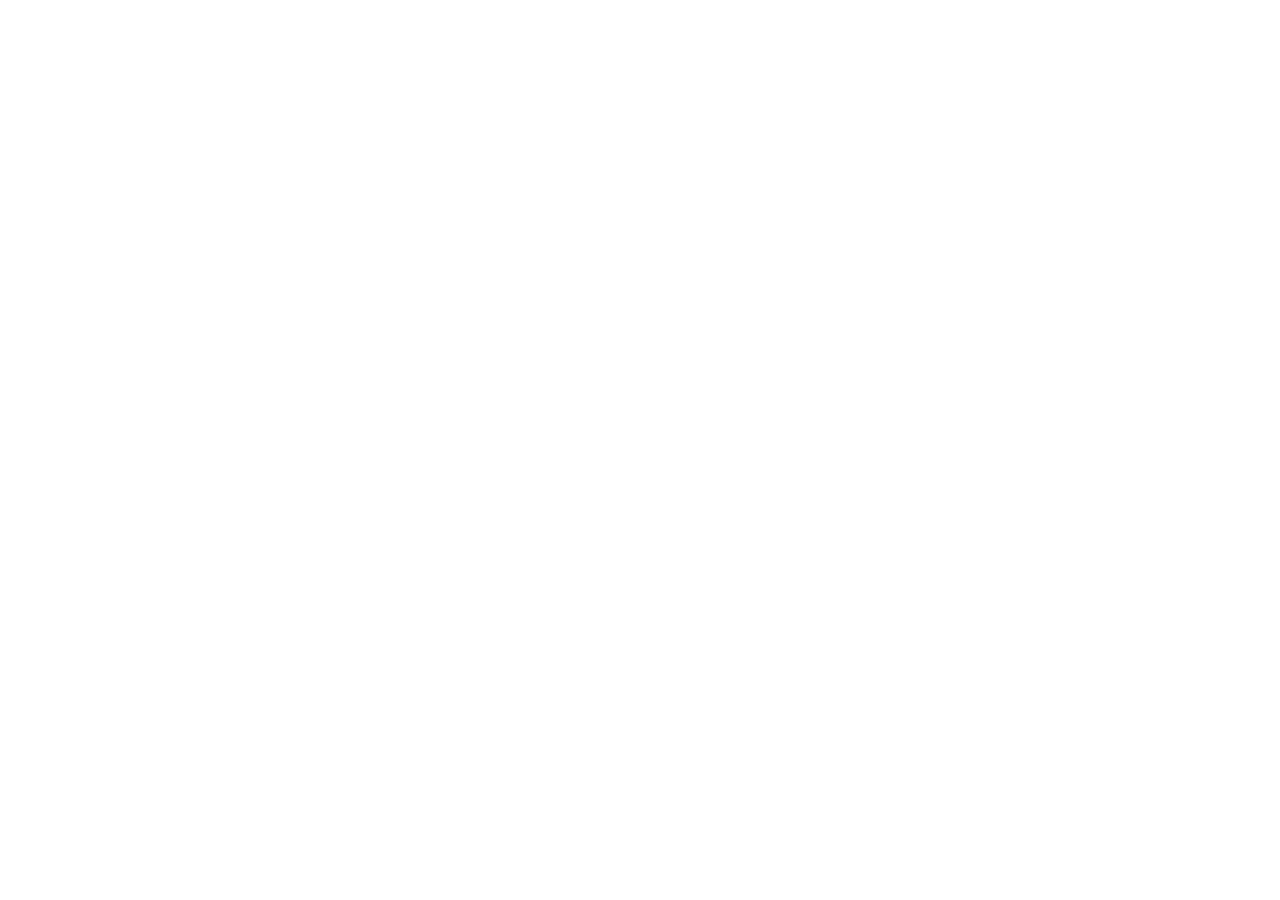
==== index.html @ 22dd621d "Updates" ====
<!DOCTYPE html>
<html lang="en">
  <head>
    <meta charset="UTF-8" />
    <link rel="icon" type="image/svg+xml" href="/vite.svg" />
    <meta name="viewport" content="width=device-width, initial-scale=1.0" />
    <title>Catalytix Advisors</title>
    <script type="module" crossorigin src="/catalytix-advisors/assets/index-JAerTwc8.js"></script>
    <link rel="stylesheet" crossorigin href="/catalytix-advisors/assets/styles-dfi5ND0x.css">
  </head>
  <body>
    <div id="root"></div>
  </body>
</html>
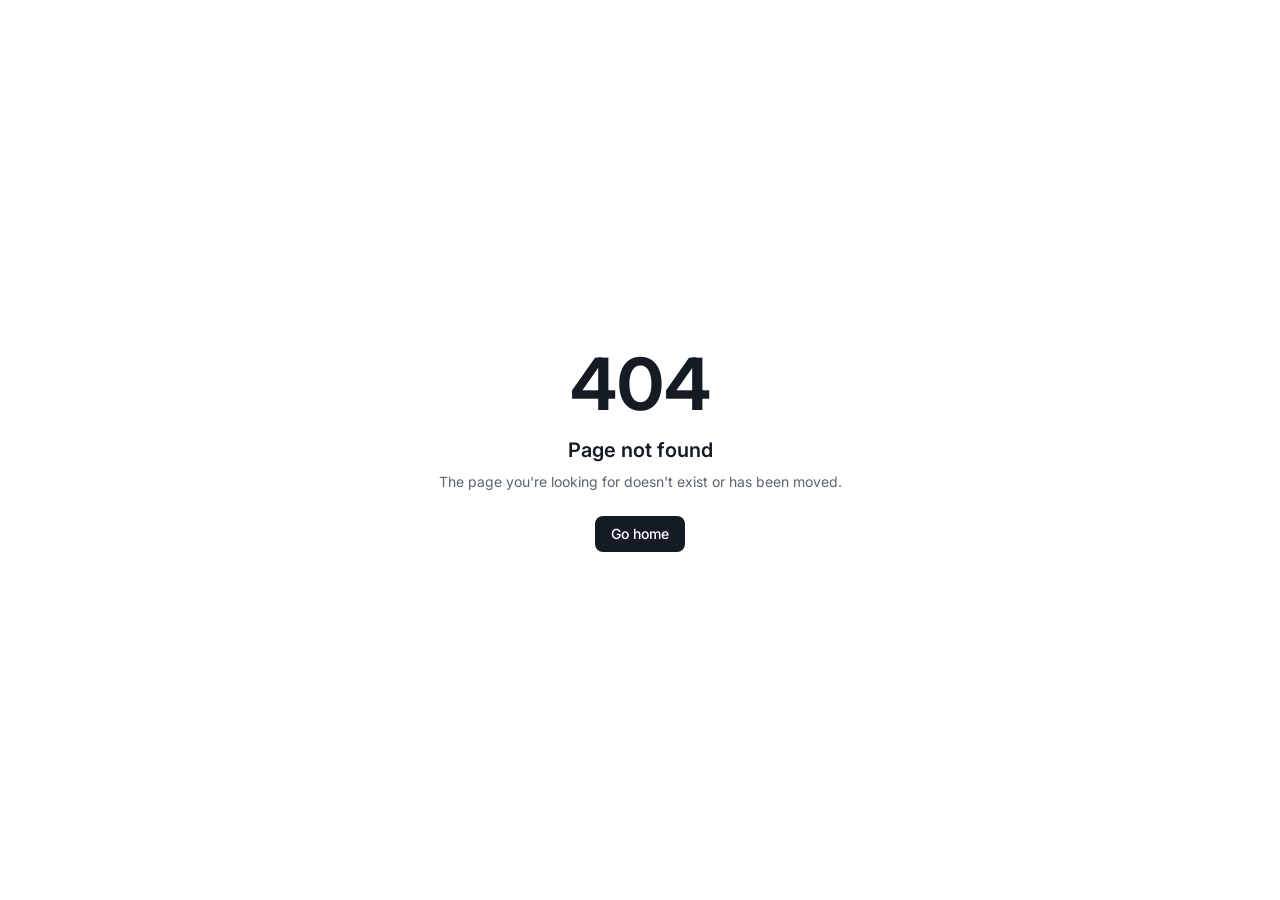
==== commit ea323f40: "Updates" ====
--- a/index.html
+++ b/index.html
@@ -5,8 +5,8 @@
     <link rel="icon" type="image/svg+xml" href="/vite.svg" />
     <meta name="viewport" content="width=device-width, initial-scale=1.0" />
     <title>Catalytix Advisors</title>
-    <script type="module" crossorigin src="/catalytix-advisors/assets/index-JAerTwc8.js"></script>
-    <link rel="stylesheet" crossorigin href="/catalytix-advisors/assets/styles-dfi5ND0x.css">
+    <script type="module" crossorigin src="/assets/index-CTEONBOu.js"></script>
+    <link rel="stylesheet" crossorigin href="/assets/styles-COM6LXOP.css">
   </head>
   <body>
     <div id="root"></div>
--- a/assets/styles-COM6LXOP.css
+++ b/assets/styles-COM6LXOP.css
@@ -0,0 +1 @@
+@layer properties{@supports (((-webkit-hyphens:none)) and (not (margin-trim:inline))) or ((-moz-orient:inline) and (not (color:rgb(from red r g b)))){*,:before,:after,::backdrop{--tw-animation-delay:0s;--tw-animation-direction:normal;--tw-animation-duration:initial;--tw-animation-fill-mode:none;--tw-animation-iteration-count:1;--tw-enter-blur:0;--tw-enter-opacity:1;--tw-enter-rotate:0;--tw-enter-scale:1;--tw-enter-translate-x:0;--tw-enter-translate-y:0;--tw-exit-blur:0;--tw-exit-opacity:1;--tw-exit-rotate:0;--tw-exit-scale:1;--tw-exit-translate-x:0;--tw-exit-translate-y:0;--tw-translate-x:0;--tw-translate-y:0;--tw-translate-z:0;--tw-rotate-x:initial;--tw-rotate-y:initial;--tw-rotate-z:initial;--tw-skew-x:initial;--tw-skew-y:initial;--tw-space-y-reverse:0;--tw-space-x-reverse:0;--tw-divide-y-reverse:0;--tw-border-style:solid;--tw-gradient-position:initial;--tw-gradient-from:#0000;--tw-gradient-via:#0000;--tw-gradient-to:#0000;--tw-gradient-stops:initial;--tw-gradient-via-stops:initial;--tw-gradient-from-position:0%;--tw-gradient-via-position:50%;--tw-gradient-to-position:100%;--tw-leading:initial;--tw-font-weight:initial;--tw-tracking:initial;--tw-ordinal:initial;--tw-slashed-zero:initial;--tw-numeric-figure:initial;--tw-numeric-spacing:initial;--tw-numeric-fraction:initial;--tw-shadow:0 0 #0000;--tw-shadow-color:initial;--tw-shadow-alpha:100%;--tw-inset-shadow:0 0 #0000;--tw-inset-shadow-color:initial;--tw-inset-shadow-alpha:100%;--tw-ring-color:initial;--tw-ring-shadow:0 0 #0000;--tw-inset-ring-color:initial;--tw-inset-ring-shadow:0 0 #0000;--tw-ring-inset:initial;--tw-ring-offset-width:0px;--tw-ring-offset-color:#fff;--tw-ring-offset-shadow:0 0 #0000;--tw-outline-style:solid;--tw-backdrop-blur:initial;--tw-backdrop-brightness:initial;--tw-backdrop-contrast:initial;--tw-backdrop-grayscale:initial;--tw-backdrop-hue-rotate:initial;--tw-backdrop-invert:initial;--tw-backdrop-opacity:initial;--tw-backdrop-saturate:initial;--tw-backdrop-sepia:initial;--tw-duration:initial;--tw-ease:initial;--tw-content:""}}}@property --tw-animation-delay{syntax:"*";inherits:false;initial-value:0s}@property --tw-animation-direction{syntax:"*";inherits:false;initial-value:normal}@property --tw-animation-duration{syntax:"*";inherits:false}@property --tw-animation-fill-mode{syntax:"*";inherits:false;initial-value:none}@property --tw-animation-iteration-count{syntax:"*";inherits:false;initial-value:1}@property --tw-enter-blur{syntax:"*";inherits:false;initial-value:0}@property --tw-enter-opacity{syntax:"*";inherits:false;initial-value:1}@property --tw-enter-rotate{syntax:"*";inherits:false;initial-value:0}@property --tw-enter-scale{syntax:"*";inherits:false;initial-value:1}@property --tw-enter-translate-x{syntax:"*";inherits:false;initial-value:0}@property --tw-enter-translate-y{syntax:"*";inherits:false;initial-value:0}@property --tw-exit-blur{syntax:"*";inherits:false;initial-value:0}@property --tw-exit-opacity{syntax:"*";inherits:false;initial-value:1}@property --tw-exit-rotate{syntax:"*";inherits:false;initial-value:0}@property --tw-exit-scale{syntax:"*";inherits:false;initial-value:1}@property --tw-exit-translate-x{syntax:"*";inherits:false;initial-value:0}@property --tw-exit-translate-y{syntax:"*";inherits:false;initial-value:0}:root,:host{--font-sans:"Inter", ui-sans-serif, system-ui, sans-serif;--font-mono:ui-monospace, SFMono-Regular, Menlo, Monaco, Consolas, "Liberation Mono", "Courier New", monospace;--color-black:#000;--spacing:.25rem;--container-sm:24rem;--container-md:28rem;--container-lg:32rem;--container-xl:36rem;--container-2xl:42rem;--container-3xl:48rem;--container-4xl:56rem;--container-6xl:72rem;--container-7xl:80rem;--text-xs:.75rem;--text-xs--line-height:calc(1 / .75);--text-sm:.875rem;--text-sm--line-height:calc(1.25 / .875);--text-base:1rem;--text-base--line-height: 1.5 ;--text-lg:1.125rem;--text-lg--line-height:calc(1.75 / 1.125);--text-xl:1.25rem;--text-xl--line-height:calc(1.75 / 1.25);--text-2xl:1.5rem;--text-2xl--line-height:calc(2 / 1.5);--text-3xl:1.875rem;--text-3xl--line-height: 1.2 ;--text-4xl:2.25rem;--text-4xl--line-height:calc(2.5 / 2.25);--text-5xl:3rem;--text-5xl--line-height:1;--text-6xl:3.75rem;--text-6xl--line-height:1;--text-7xl:4.5rem;--text-7xl--line-height:1;--font-weight-normal:400;--font-weight-medium:500;--font-weight-semibold:600;--font-weight-bold:700;--tracking-tight:-.025em;--tracking-wider:.05em;--tracking-widest:.1em;--leading-tight:1.25;--leading-relaxed:1.625;--radius-2xl:1rem;--ease-in-out:cubic-bezier(.4, 0, .2, 1);--animate-pulse:pulse 2s cubic-bezier(.4, 0, .6, 1) infinite;--aspect-video:16 / 9;--default-transition-duration:.15s;--default-transition-timing-function:cubic-bezier(.4, 0, .2, 1);--default-font-family:"Inter", ui-sans-serif, system-ui, sans-serif;--default-mono-font-family:var(--font-mono);--color-border:var(--border);--color-ink:var(--ink);--color-paper:var(--paper);--color-tobacco:var(--tobacco)}@layer theme;@layer base{*,:after,:before,::backdrop{box-sizing:border-box;border:0 solid;margin:0;padding:0}::file-selector-button{box-sizing:border-box;border:0 solid;margin:0;padding:0}html,:host{-webkit-text-size-adjust:100%;tab-size:4;line-height:1.5;font-family:var(--default-font-family,ui-sans-serif, system-ui, sans-serif, "Apple Color Emoji", "Segoe UI Emoji", "Segoe UI Symbol", "Noto Color Emoji");font-feature-settings:var(--default-font-feature-settings,normal);font-variation-settings:var(--default-font-variation-settings,normal);-webkit-tap-highlight-color:transparent}hr{height:0;color:inherit;border-top-width:1px}abbr:where([title]){-webkit-text-decoration:underline dotted;text-decoration:underline dotted}h1,h2,h3,h4,h5,h6{font-size:inherit;font-weight:inherit}a{color:inherit;-webkit-text-decoration:inherit;text-decoration:inherit}b,strong{font-weight:bolder}code,kbd,samp,pre{font-family:var(--default-mono-font-family,ui-monospace, SFMono-Regular, Menlo, Monaco, Consolas, "Liberation Mono", "Courier New", monospace);font-feature-settings:var(--default-mono-font-feature-settings,normal);font-variation-settings:var(--default-mono-font-variation-settings,normal);font-size:1em}small{font-size:80%}sub,sup{vertical-align:baseline;font-size:75%;line-height:0;position:relative}sub{bottom:-.25em}sup{top:-.5em}table{text-indent:0;border-color:inherit;border-collapse:collapse}:-moz-focusring{outline:auto}progress{vertical-align:baseline}summary{display:list-item}ol,ul,menu{list-style:none}img,svg,video,canvas,audio,iframe,embed,object{vertical-align:middle;display:block}img,video{max-width:100%;height:auto}button,input,select,optgroup,textarea{font:inherit;font-feature-settings:inherit;font-variation-settings:inherit;letter-spacing:inherit;color:inherit;opacity:1;background-color:#0000;border-radius:0}::file-selector-button{font:inherit;font-feature-settings:inherit;font-variation-settings:inherit;letter-spacing:inherit;color:inherit;opacity:1;background-color:#0000;border-radius:0}:where(select:is([multiple],[size])) optgroup{font-weight:bolder}:where(select:is([multiple],[size])) optgroup option{padding-inline-start:20px}::file-selector-button{margin-inline-end:4px}::placeholder{opacity:1}@supports (not ((-webkit-appearance:-apple-pay-button))) or (contain-intrinsic-size:1px){::placeholder{color:currentColor}@supports (color:color-mix(in lab,red,red)){::placeholder{color:color-mix(in oklab,currentcolor 50%,transparent)}}}textarea{resize:vertical}::-webkit-search-decoration{-webkit-appearance:none}::-webkit-date-and-time-value{min-height:1lh;text-align:inherit}::-webkit-datetime-edit{display:inline-flex}::-webkit-datetime-edit-fields-wrapper{padding:0}::-webkit-datetime-edit{padding-block:0}::-webkit-datetime-edit-year-field{padding-block:0}::-webkit-datetime-edit-month-field{padding-block:0}::-webkit-datetime-edit-day-field{padding-block:0}::-webkit-datetime-edit-hour-field{padding-block:0}::-webkit-datetime-edit-minute-field{padding-block:0}::-webkit-datetime-edit-second-field{padding-block:0}::-webkit-datetime-edit-millisecond-field{padding-block:0}::-webkit-datetime-edit-meridiem-field{padding-block:0}::-webkit-calendar-picker-indicator{line-height:1}:-moz-ui-invalid{box-shadow:none}button,input:where([type=button],[type=reset],[type=submit]){appearance:button}::file-selector-button{appearance:button}::-webkit-inner-spin-button{height:auto}::-webkit-outer-spin-button{height:auto}[hidden]:where(:not([hidden=until-found])){display:none!important}*{border-color:var(--color-border)}html{font-family:var(--font-sans);-webkit-font-smoothing:antialiased;text-rendering:optimizelegibility}body{background-color:var(--color-paper);color:var(--color-ink)}::selection{background-color:var(--color-tobacco)}@supports (color:color-mix(in lab,red,red)){::selection{background-color:color-mix(in oklab,var(--color-tobacco) 20%,transparent)}}::selection{color:var(--color-tobacco)}}@layer components;@layer utilities{.pointer-events-none{pointer-events:none}.invisible{visibility:hidden}.sr-only{clip-path:inset(50%);white-space:nowrap;border-width:0;width:1px;height:1px;margin:-1px;padding:0;position:absolute;overflow:hidden}.absolute{position:absolute}.fixed{position:fixed}.relative{position:relative}.sticky{position:sticky}.inset-0{inset:calc(var(--spacing) * 0)}.inset-x-0{inset-inline:calc(var(--spacing) * 0)}.inset-y-0{inset-block:calc(var(--spacing) * 0)}.-top-12{top:calc(var(--spacing) * -12)}.top-0{top:calc(var(--spacing) * 0)}.top-1\.5{top:calc(var(--spacing) * 1.5)}.top-1\/2{top:50%}.top-3\.5{top:calc(var(--spacing) * 3.5)}.top-4{top:calc(var(--spacing) * 4)}.top-\[1px\]{top:1px}.top-\[50\%\]{top:50%}.top-\[60\%\]{top:60%}.top-full{top:100%}.-right-12{right:calc(var(--spacing) * -12)}.right-0{right:calc(var(--spacing) * 0)}.right-1{right:calc(var(--spacing) * 1)}.right-2{right:calc(var(--spacing) * 2)}.right-3{right:calc(var(--spacing) * 3)}.right-4{right:calc(var(--spacing) * 4)}.-bottom-12{bottom:calc(var(--spacing) * -12)}.bottom-0{bottom:calc(var(--spacing) * 0)}.-left-12{left:calc(var(--spacing) * -12)}.left-0{left:calc(var(--spacing) * 0)}.left-1\/2{left:50%}.left-2{left:calc(var(--spacing) * 2)}.left-\[50\%\]{left:50%}.-z-10{z-index:-10}.z-10{z-index:10}.z-20{z-index:20}.z-40{z-index:40}.z-50{z-index:50}.z-\[1\]{z-index:1}.-mx-1{margin-inline:calc(var(--spacing) * -1)}.mx-2{margin-inline:calc(var(--spacing) * 2)}.mx-3\.5{margin-inline:calc(var(--spacing) * 3.5)}.mx-auto{margin-inline:auto}.my-0\.5{margin-block:calc(var(--spacing) * .5)}.my-1{margin-block:calc(var(--spacing) * 1)}.-mt-4{margin-top:calc(var(--spacing) * -4)}.mt-1{margin-top:calc(var(--spacing) * 1)}.mt-1\.5{margin-top:calc(var(--spacing) * 1.5)}.mt-2{margin-top:calc(var(--spacing) * 2)}.mt-3{margin-top:calc(var(--spacing) * 3)}.mt-4{margin-top:calc(var(--spacing) * 4)}.mt-6{margin-top:calc(var(--spacing) * 6)}.mt-8{margin-top:calc(var(--spacing) * 8)}.mt-10{margin-top:calc(var(--spacing) * 10)}.mt-16{margin-top:calc(var(--spacing) * 16)}.mt-24{margin-top:calc(var(--spacing) * 24)}.mt-auto{margin-top:auto}.mr-2{margin-right:calc(var(--spacing) * 2)}.mb-1{margin-bottom:calc(var(--spacing) * 1)}.mb-2{margin-bottom:calc(var(--spacing) * 2)}.mb-3{margin-bottom:calc(var(--spacing) * 3)}.mb-4{margin-bottom:calc(var(--spacing) * 4)}.mb-6{margin-bottom:calc(var(--spacing) * 6)}.mb-8{margin-bottom:calc(var(--spacing) * 8)}.mb-10{margin-bottom:calc(var(--spacing) * 10)}.mb-12{margin-bottom:calc(var(--spacing) * 12)}.mb-16{margin-bottom:calc(var(--spacing) * 16)}.-ml-4{margin-left:calc(var(--spacing) * -4)}.ml-1{margin-left:calc(var(--spacing) * 1)}.ml-2{margin-left:calc(var(--spacing) * 2)}.ml-auto{margin-left:auto}.block{display:block}.flex{display:flex}.grid{display:grid}.hidden{display:none}.inline-block{display:inline-block}.inline-flex{display:inline-flex}.table{display:table}.aspect-square{aspect-ratio:1}.aspect-video{aspect-ratio:var(--aspect-video)}.size-\(--cell-size\){width:var(--cell-size);height:var(--cell-size)}.size-3{width:calc(var(--spacing) * 3);height:calc(var(--spacing) * 3)}.size-4{width:calc(var(--spacing) * 4);height:calc(var(--spacing) * 4)}.size-5{width:calc(var(--spacing) * 5);height:calc(var(--spacing) * 5)}.size-10{width:calc(var(--spacing) * 10);height:calc(var(--spacing) * 10)}.h-\(--cell-size\){height:var(--cell-size)}.h-1\.5{height:calc(var(--spacing) * 1.5)}.h-2{height:calc(var(--spacing) * 2)}.h-2\.5{height:calc(var(--spacing) * 2.5)}.h-3{height:calc(var(--spacing) * 3)}.h-3\.5{height:calc(var(--spacing) * 3.5)}.h-4{height:calc(var(--spacing) * 4)}.h-5{height:calc(var(--spacing) * 5)}.h-7{height:calc(var(--spacing) * 7)}.h-8{height:calc(var(--spacing) * 8)}.h-9{height:calc(var(--spacing) * 9)}.h-10{height:calc(var(--spacing) * 10)}.h-12{height:calc(var(--spacing) * 12)}.h-\[1px\]{height:1px}.h-\[640px\]{height:640px}.h-\[var\(--radix-navigation-menu-viewport-height\)\]{height:var(--radix-navigation-menu-viewport-height)}.h-\[var\(--radix-select-trigger-height\)\]{height:var(--radix-select-trigger-height)}.h-auto{height:auto}.h-full{height:100%}.h-px{height:1px}.h-svh{height:100svh}.max-h-\(--radix-context-menu-content-available-height\){max-height:var(--radix-context-menu-content-available-height)}.max-h-\(--radix-select-content-available-height\){max-height:var(--radix-select-content-available-height)}.max-h-\[300px\]{max-height:300px}.max-h-\[var\(--radix-dropdown-menu-content-available-height\)\]{max-height:var(--radix-dropdown-menu-content-available-height)}.min-h-0{min-height:calc(var(--spacing) * 0)}.min-h-\[60px\]{min-height:60px}.min-h-screen{min-height:100vh}.min-h-svh{min-height:100svh}.w-\(--cell-size\){width:var(--cell-size)}.w-\(--sidebar-width\){width:var(--sidebar-width)}.w-0{width:calc(var(--spacing) * 0)}.w-1{width:calc(var(--spacing) * 1)}.w-2{width:calc(var(--spacing) * 2)}.w-2\.5{width:calc(var(--spacing) * 2.5)}.w-3{width:calc(var(--spacing) * 3)}.w-3\.5{width:calc(var(--spacing) * 3.5)}.w-3\/4{width:75%}.w-4{width:calc(var(--spacing) * 4)}.w-5{width:calc(var(--spacing) * 5)}.w-7{width:calc(var(--spacing) * 7)}.w-8{width:calc(var(--spacing) * 8)}.w-9{width:calc(var(--spacing) * 9)}.w-10{width:calc(var(--spacing) * 10)}.w-64{width:calc(var(--spacing) * 64)}.w-72{width:calc(var(--spacing) * 72)}.w-\[1px\]{width:1px}.w-\[100px\]{width:100px}.w-auto{width:auto}.w-fit{width:fit-content}.w-full{width:100%}.w-max{width:max-content}.w-px{width:1px}.max-w-\(--skeleton-width\){max-width:var(--skeleton-width)}.max-w-2xl{max-width:var(--container-2xl)}.max-w-3xl{max-width:var(--container-3xl)}.max-w-4xl{max-width:var(--container-4xl)}.max-w-6xl{max-width:var(--container-6xl)}.max-w-7xl{max-width:var(--container-7xl)}.max-w-\[22ch\]{max-width:22ch}.max-w-\[26ch\]{max-width:26ch}.max-w-\[28ch\]{max-width:28ch}.max-w-\[42ch\]{max-width:42ch}.max-w-\[44ch\]{max-width:44ch}.max-w-\[60ch\]{max-width:60ch}.max-w-lg{max-width:var(--container-lg)}.max-w-max{max-width:max-content}.max-w-md{max-width:var(--container-md)}.max-w-xl{max-width:var(--container-xl)}.min-w-\(--cell-size\){min-width:var(--cell-size)}.min-w-0{min-width:calc(var(--spacing) * 0)}.min-w-5{min-width:calc(var(--spacing) * 5)}.min-w-8{min-width:calc(var(--spacing) * 8)}.min-w-9{min-width:calc(var(--spacing) * 9)}.min-w-10{min-width:calc(var(--spacing) * 10)}.min-w-\[8rem\]{min-width:8rem}.min-w-\[12rem\]{min-width:12rem}.min-w-\[var\(--radix-select-trigger-width\)\]{min-width:var(--radix-select-trigger-width)}.flex-1{flex:1}.shrink-0{flex-shrink:0}.grow{flex-grow:1}.grow-0{flex-grow:0}.basis-full{flex-basis:100%}.caption-bottom{caption-side:bottom}.border-collapse{border-collapse:collapse}.origin-\(--radix-context-menu-content-transform-origin\){transform-origin:var(--radix-context-menu-content-transform-origin)}.origin-\(--radix-dropdown-menu-content-transform-origin\){transform-origin:var(--radix-dropdown-menu-content-transform-origin)}.origin-\(--radix-hover-card-content-transform-origin\){transform-origin:var(--radix-hover-card-content-transform-origin)}.origin-\(--radix-menubar-content-transform-origin\){transform-origin:var(--radix-menubar-content-transform-origin)}.origin-\(--radix-popover-content-transform-origin\){transform-origin:var(--radix-popover-content-transform-origin)}.origin-\(--radix-select-content-transform-origin\){transform-origin:var(--radix-select-content-transform-origin)}.origin-\(--radix-tooltip-content-transform-origin\){transform-origin:var(--radix-tooltip-content-transform-origin)}.-translate-x-1\/2{--tw-translate-x: -50% ;translate:var(--tw-translate-x) var(--tw-translate-y)}.-translate-x-px{--tw-translate-x:-1px;translate:var(--tw-translate-x) var(--tw-translate-y)}.translate-x-\[-50\%\]{--tw-translate-x:-50%;translate:var(--tw-translate-x) var(--tw-translate-y)}.translate-x-px{--tw-translate-x:1px;translate:var(--tw-translate-x) var(--tw-translate-y)}.-translate-y-1\/2{--tw-translate-y: -50% ;translate:var(--tw-translate-x) var(--tw-translate-y)}.translate-y-\[-50\%\]{--tw-translate-y:-50%;translate:var(--tw-translate-x) var(--tw-translate-y)}.rotate-45{rotate:45deg}.rotate-90{rotate:90deg}.transform{transform:var(--tw-rotate-x,) var(--tw-rotate-y,) var(--tw-rotate-z,) var(--tw-skew-x,) var(--tw-skew-y,)}.animate-caret-blink{animation:1.25s ease-out infinite caret-blink}.animate-in{animation:enter var(--tw-animation-duration,var(--tw-duration,.15s))var(--tw-ease,ease)var(--tw-animation-delay,0s)var(--tw-animation-iteration-count,1)var(--tw-animation-direction,normal)var(--tw-animation-fill-mode,none)}.animate-pulse{animation:var(--animate-pulse)}.cursor-default{cursor:default}.cursor-pointer{cursor:pointer}.touch-none{touch-action:none}.list-none{list-style-type:none}.grid-cols-2{grid-template-columns:repeat(2,minmax(0,1fr))}.flex-col{flex-direction:column}.flex-col-reverse{flex-direction:column-reverse}.flex-row{flex-direction:row}.flex-wrap{flex-wrap:wrap}.place-content-center{place-content:center}.items-baseline{align-items:baseline}.items-center{align-items:center}.items-end{align-items:flex-end}.items-start{align-items:flex-start}.items-stretch{align-items:stretch}.justify-between{justify-content:space-between}.justify-center{justify-content:center}.gap-1{gap:calc(var(--spacing) * 1)}.gap-1\.5{gap:calc(var(--spacing) * 1.5)}.gap-2{gap:calc(var(--spacing) * 2)}.gap-3{gap:calc(var(--spacing) * 3)}.gap-4{gap:calc(var(--spacing) * 4)}.gap-6{gap:calc(var(--spacing) * 6)}.gap-8{gap:calc(var(--spacing) * 8)}.gap-12{gap:calc(var(--spacing) * 12)}.gap-16{gap:calc(var(--spacing) * 16)}.gap-px{gap:1px}:where(.space-y-1\.5>:not(:last-child)){--tw-space-y-reverse:0;margin-block-start:calc(calc(var(--spacing) * 1.5) * var(--tw-space-y-reverse));margin-block-end:calc(calc(var(--spacing) * 1.5) * calc(1 - var(--tw-space-y-reverse)))}:where(.space-y-2>:not(:last-child)){--tw-space-y-reverse:0;margin-block-start:calc(calc(var(--spacing) * 2) * var(--tw-space-y-reverse));margin-block-end:calc(calc(var(--spacing) * 2) * calc(1 - var(--tw-space-y-reverse)))}:where(.space-y-3>:not(:last-child)){--tw-space-y-reverse:0;margin-block-start:calc(calc(var(--spacing) * 3) * var(--tw-space-y-reverse));margin-block-end:calc(calc(var(--spacing) * 3) * calc(1 - var(--tw-space-y-reverse)))}:where(.space-y-6>:not(:last-child)){--tw-space-y-reverse:0;margin-block-start:calc(calc(var(--spacing) * 6) * var(--tw-space-y-reverse));margin-block-end:calc(calc(var(--spacing) * 6) * calc(1 - var(--tw-space-y-reverse)))}.gap-x-10{column-gap:calc(var(--spacing) * 10)}.gap-x-12{column-gap:calc(var(--spacing) * 12)}:where(.space-x-1>:not(:last-child)){--tw-space-x-reverse:0;margin-inline-start:calc(calc(var(--spacing) * 1) * var(--tw-space-x-reverse));margin-inline-end:calc(calc(var(--spacing) * 1) * calc(1 - var(--tw-space-x-reverse)))}.gap-y-2{row-gap:calc(var(--spacing) * 2)}:where(.divide-y>:not(:last-child)){--tw-divide-y-reverse:0;border-bottom-style:var(--tw-border-style);border-top-style:var(--tw-border-style);border-top-width:calc(1px * var(--tw-divide-y-reverse));border-bottom-width:calc(1px * calc(1 - var(--tw-divide-y-reverse)))}:where(.divide-rule>:not(:last-child)){border-color:var(--rule)}.overflow-auto{overflow:auto}.overflow-hidden{overflow:hidden}.overflow-x-hidden{overflow-x:hidden}.overflow-y-auto{overflow-y:auto}.rounded-2xl{border-radius:var(--radius-2xl)}.rounded-\[2px\]{border-radius:2px}.rounded-\[inherit\]{border-radius:inherit}.rounded-full{border-radius:3.40282e38px}.rounded-lg{border-radius:var(--radius)}.rounded-md{border-radius:calc(var(--radius) - 2px)}.rounded-none{border-radius:0}.rounded-sm{border-radius:calc(var(--radius) - 4px)}.rounded-xl{border-radius:calc(var(--radius) + 4px)}.rounded-t-\[10px\]{border-top-left-radius:10px;border-top-right-radius:10px}.rounded-l-md{border-top-left-radius:calc(var(--radius) - 2px);border-bottom-left-radius:calc(var(--radius) - 2px)}.rounded-tl-sm{border-top-left-radius:calc(var(--radius) - 4px)}.rounded-r-md{border-top-right-radius:calc(var(--radius) - 2px);border-bottom-right-radius:calc(var(--radius) - 2px)}.border{border-style:var(--tw-border-style);border-width:1px}.border-2{border-style:var(--tw-border-style);border-width:2px}.border-\[1\.5px\]{border-style:var(--tw-border-style);border-width:1.5px}.border-y{border-block-style:var(--tw-border-style);border-block-width:1px}.border-t{border-top-style:var(--tw-border-style);border-top-width:1px}.border-r{border-right-style:var(--tw-border-style);border-right-width:1px}.border-b{border-bottom-style:var(--tw-border-style);border-bottom-width:1px}.border-l{border-left-style:var(--tw-border-style);border-left-width:1px}.border-dashed{--tw-border-style:dashed;border-style:dashed}.border-\(--color-border\){border-color:var(--color-border)}.border-border\/50{border-color:var(--border)}@supports (color:color-mix(in lab,red,red)){.border-border\/50{border-color:color-mix(in oklab,var(--border) 50%,transparent)}}.border-destructive\/50{border-color:var(--destructive)}@supports (color:color-mix(in lab,red,red)){.border-destructive\/50{border-color:color-mix(in oklab,var(--destructive) 50%,transparent)}}.border-input{border-color:var(--input)}.border-primary,.border-primary\/50{border-color:var(--primary)}@supports (color:color-mix(in lab,red,red)){.border-primary\/50{border-color:color-mix(in oklab,var(--primary) 50%,transparent)}}.border-rule{border-color:var(--rule)}.border-transparent{border-color:#0000}.border-t-transparent{border-top-color:#0000}.border-l-transparent{border-left-color:#0000}.bg-\(--color-bg\){background-color:var(--color-bg)}.bg-accent{background-color:var(--accent)}.bg-background{background-color:var(--background)}.bg-black\/80{background-color:#000c}@supports (color:color-mix(in lab,red,red)){.bg-black\/80{background-color:color-mix(in oklab,var(--color-black) 80%,transparent)}}.bg-border{background-color:var(--border)}.bg-card{background-color:var(--card)}.bg-destructive{background-color:var(--destructive)}.bg-foreground{background-color:var(--foreground)}.bg-ink{background-color:var(--ink)}.bg-muted,.bg-muted\/50{background-color:var(--muted)}@supports (color:color-mix(in lab,red,red)){.bg-muted\/50{background-color:color-mix(in oklab,var(--muted) 50%,transparent)}}.bg-paper,.bg-paper\/10{background-color:var(--paper)}@supports (color:color-mix(in lab,red,red)){.bg-paper\/10{background-color:color-mix(in oklab,var(--paper) 10%,transparent)}}.bg-paper\/85{background-color:var(--paper)}@supports (color:color-mix(in lab,red,red)){.bg-paper\/85{background-color:color-mix(in oklab,var(--paper) 85%,transparent)}}.bg-popover{background-color:var(--popover)}.bg-primary,.bg-primary\/10{background-color:var(--primary)}@supports (color:color-mix(in lab,red,red)){.bg-primary\/10{background-color:color-mix(in oklab,var(--primary) 10%,transparent)}}.bg-primary\/20{background-color:var(--primary)}@supports (color:color-mix(in lab,red,red)){.bg-primary\/20{background-color:color-mix(in oklab,var(--primary) 20%,transparent)}}.bg-rule{background-color:var(--rule)}.bg-secondary,.bg-secondary\/30{background-color:var(--secondary)}@supports (color:color-mix(in lab,red,red)){.bg-secondary\/30{background-color:color-mix(in oklab,var(--secondary) 30%,transparent)}}.bg-secondary\/40{background-color:var(--secondary)}@supports (color:color-mix(in lab,red,red)){.bg-secondary\/40{background-color:color-mix(in oklab,var(--secondary) 40%,transparent)}}.bg-surface{background-color:var(--surface)}.bg-tobacco,.bg-tobacco\/10{background-color:var(--tobacco)}@supports (color:color-mix(in lab,red,red)){.bg-tobacco\/10{background-color:color-mix(in oklab,var(--tobacco) 10%,transparent)}}.bg-transparent{background-color:#0000}.bg-gradient-to-b{--tw-gradient-position:to bottom in oklab;background-image:linear-gradient(var(--tw-gradient-stops))}.from-tobacco\/8{--tw-gradient-from:var(--tobacco)}@supports (color:color-mix(in lab,red,red)){.from-tobacco\/8{--tw-gradient-from:color-mix(in oklab, var(--tobacco) 8%, transparent)}}.from-tobacco\/8{--tw-gradient-stops:var(--tw-gradient-via-stops,var(--tw-gradient-position), var(--tw-gradient-from) var(--tw-gradient-from-position), var(--tw-gradient-to) var(--tw-gradient-to-position))}.via-tobacco\/3{--tw-gradient-via:var(--tobacco)}@supports (color:color-mix(in lab,red,red)){.via-tobacco\/3{--tw-gradient-via:color-mix(in oklab, var(--tobacco) 3%, transparent)}}.via-tobacco\/3{--tw-gradient-via-stops:var(--tw-gradient-position), var(--tw-gradient-from) var(--tw-gradient-from-position), var(--tw-gradient-via) var(--tw-gradient-via-position), var(--tw-gradient-to) var(--tw-gradient-to-position);--tw-gradient-stops:var(--tw-gradient-via-stops)}.to-transparent{--tw-gradient-to:transparent;--tw-gradient-stops:var(--tw-gradient-via-stops,var(--tw-gradient-position), var(--tw-gradient-from) var(--tw-gradient-from-position), var(--tw-gradient-to) var(--tw-gradient-to-position))}.fill-current{fill:currentColor}.fill-primary{fill:var(--primary)}.p-0{padding:calc(var(--spacing) * 0)}.p-1{padding:calc(var(--spacing) * 1)}.p-2{padding:calc(var(--spacing) * 2)}.p-3{padding:calc(var(--spacing) * 3)}.p-4{padding:calc(var(--spacing) * 4)}.p-5{padding:calc(var(--spacing) * 5)}.p-6{padding:calc(var(--spacing) * 6)}.p-8{padding:calc(var(--spacing) * 8)}.p-\[1px\]{padding:1px}.px-\(--cell-size\){padding-inline:var(--cell-size)}.px-1{padding-inline:calc(var(--spacing) * 1)}.px-1\.5{padding-inline:calc(var(--spacing) * 1.5)}.px-2{padding-inline:calc(var(--spacing) * 2)}.px-2\.5{padding-inline:calc(var(--spacing) * 2.5)}.px-3{padding-inline:calc(var(--spacing) * 3)}.px-4{padding-inline:calc(var(--spacing) * 4)}.px-5{padding-inline:calc(var(--spacing) * 5)}.px-6{padding-inline:calc(var(--spacing) * 6)}.px-8{padding-inline:calc(var(--spacing) * 8)}.py-0\.5{padding-block:calc(var(--spacing) * .5)}.py-1{padding-block:calc(var(--spacing) * 1)}.py-1\.5{padding-block:calc(var(--spacing) * 1.5)}.py-2{padding-block:calc(var(--spacing) * 2)}.py-2\.5{padding-block:calc(var(--spacing) * 2.5)}.py-3{padding-block:calc(var(--spacing) * 3)}.py-4{padding-block:calc(var(--spacing) * 4)}.py-6{padding-block:calc(var(--spacing) * 6)}.py-8{padding-block:calc(var(--spacing) * 8)}.py-10{padding-block:calc(var(--spacing) * 10)}.py-12{padding-block:calc(var(--spacing) * 12)}.py-16{padding-block:calc(var(--spacing) * 16)}.py-20{padding-block:calc(var(--spacing) * 20)}.py-24{padding-block:calc(var(--spacing) * 24)}.py-32{padding-block:calc(var(--spacing) * 32)}.pt-0{padding-top:calc(var(--spacing) * 0)}.pt-3{padding-top:calc(var(--spacing) * 3)}.pt-4{padding-top:calc(var(--spacing) * 4)}.pt-10{padding-top:calc(var(--spacing) * 10)}.pt-16{padding-top:calc(var(--spacing) * 16)}.pt-20{padding-top:calc(var(--spacing) * 20)}.pr-1{padding-right:calc(var(--spacing) * 1)}.pr-2{padding-right:calc(var(--spacing) * 2)}.pr-2\.5{padding-right:calc(var(--spacing) * 2.5)}.pr-8{padding-right:calc(var(--spacing) * 8)}.pb-3{padding-bottom:calc(var(--spacing) * 3)}.pb-4{padding-bottom:calc(var(--spacing) * 4)}.pb-12{padding-bottom:calc(var(--spacing) * 12)}.pb-16{padding-bottom:calc(var(--spacing) * 16)}.pb-20{padding-bottom:calc(var(--spacing) * 20)}.pb-24{padding-bottom:calc(var(--spacing) * 24)}.pl-2{padding-left:calc(var(--spacing) * 2)}.pl-2\.5{padding-left:calc(var(--spacing) * 2.5)}.pl-4{padding-left:calc(var(--spacing) * 4)}.pl-8{padding-left:calc(var(--spacing) * 8)}.text-center{text-align:center}.text-left{text-align:left}.align-middle{vertical-align:middle}.font-mono{font-family:var(--font-mono)}.font-serif{font-family:Inter,ui-sans-serif,system-ui,sans-serif}.text-2xl{font-size:var(--text-2xl);line-height:var(--tw-leading,var(--text-2xl--line-height))}.text-3xl{font-size:var(--text-3xl);line-height:var(--tw-leading,var(--text-3xl--line-height))}.text-4xl{font-size:var(--text-4xl);line-height:var(--tw-leading,var(--text-4xl--line-height))}.text-5xl{font-size:var(--text-5xl);line-height:var(--tw-leading,var(--text-5xl--line-height))}.text-7xl{font-size:var(--text-7xl);line-height:var(--tw-leading,var(--text-7xl--line-height))}.text-base{font-size:var(--text-base);line-height:var(--tw-leading,var(--text-base--line-height))}.text-lg{font-size:var(--text-lg);line-height:var(--tw-leading,var(--text-lg--line-height))}.text-sm{font-size:var(--text-sm);line-height:var(--tw-leading,var(--text-sm--line-height))}.text-xl{font-size:var(--text-xl);line-height:var(--tw-leading,var(--text-xl--line-height))}.text-xs{font-size:var(--text-xs);line-height:var(--tw-leading,var(--text-xs--line-height))}.text-\[0\.8rem\]{font-size:.8rem}.text-\[10px\]{font-size:10px}.leading-\[1\.05\]{--tw-leading:1.05;line-height:1.05}.leading-none{--tw-leading:1;line-height:1}.leading-relaxed{--tw-leading:var(--leading-relaxed);line-height:var(--leading-relaxed)}.leading-tight{--tw-leading:var(--leading-tight);line-height:var(--leading-tight)}.font-bold{--tw-font-weight:var(--font-weight-bold);font-weight:var(--font-weight-bold)}.font-medium{--tw-font-weight:var(--font-weight-medium);font-weight:var(--font-weight-medium)}.font-normal{--tw-font-weight:var(--font-weight-normal);font-weight:var(--font-weight-normal)}.font-semibold{--tw-font-weight:var(--font-weight-semibold);font-weight:var(--font-weight-semibold)}.tracking-\[0\.2em\]{--tw-tracking:.2em;letter-spacing:.2em}.tracking-tight{--tw-tracking:var(--tracking-tight);letter-spacing:var(--tracking-tight)}.tracking-wider{--tw-tracking:var(--tracking-wider);letter-spacing:var(--tracking-wider)}.tracking-widest{--tw-tracking:var(--tracking-widest);letter-spacing:var(--tracking-widest)}.text-balance{text-wrap:balance}.text-pretty{text-wrap:pretty}.break-words{overflow-wrap:break-word}.whitespace-nowrap{white-space:nowrap}.text-accent-foreground{color:var(--accent-foreground)}.text-card-foreground{color:var(--card-foreground)}.text-current{color:currentColor}.text-destructive{color:var(--destructive)}.text-destructive-foreground{color:var(--destructive-foreground)}.text-foreground{color:var(--foreground)}.text-ink,.text-ink\/40{color:var(--ink)}@supports (color:color-mix(in lab,red,red)){.text-ink\/40{color:color-mix(in oklab,var(--ink) 40%,transparent)}}.text-ink\/50{color:var(--ink)}@supports (color:color-mix(in lab,red,red)){.text-ink\/50{color:color-mix(in oklab,var(--ink) 50%,transparent)}}.text-ink\/60{color:var(--ink)}@supports (color:color-mix(in lab,red,red)){.text-ink\/60{color:color-mix(in oklab,var(--ink) 60%,transparent)}}.text-ink\/65{color:var(--ink)}@supports (color:color-mix(in lab,red,red)){.text-ink\/65{color:color-mix(in oklab,var(--ink) 65%,transparent)}}.text-ink\/70{color:var(--ink)}@supports (color:color-mix(in lab,red,red)){.text-ink\/70{color:color-mix(in oklab,var(--ink) 70%,transparent)}}.text-ink\/75{color:var(--ink)}@supports (color:color-mix(in lab,red,red)){.text-ink\/75{color:color-mix(in oklab,var(--ink) 75%,transparent)}}.text-ink\/80{color:var(--ink)}@supports (color:color-mix(in lab,red,red)){.text-ink\/80{color:color-mix(in oklab,var(--ink) 80%,transparent)}}.text-muted-foreground{color:var(--muted-foreground)}.text-paper,.text-paper\/60{color:var(--paper)}@supports (color:color-mix(in lab,red,red)){.text-paper\/60{color:color-mix(in oklab,var(--paper) 60%,transparent)}}.text-popover-foreground{color:var(--popover-foreground)}.text-primary{color:var(--primary)}.text-primary-foreground{color:var(--primary-foreground)}.text-secondary-foreground{color:var(--secondary-foreground)}.text-tobacco{color:var(--tobacco)}.uppercase{text-transform:uppercase}.italic{font-style:italic}.tabular-nums{--tw-numeric-spacing:tabular-nums;font-variant-numeric:var(--tw-ordinal,) var(--tw-slashed-zero,) var(--tw-numeric-figure,) var(--tw-numeric-spacing,) var(--tw-numeric-fraction,)}.underline{text-decoration-line:underline}.underline-offset-4{text-underline-offset:4px}.opacity-0{opacity:0}.opacity-50{opacity:.5}.opacity-60{opacity:.6}.opacity-70{opacity:.7}.shadow{--tw-shadow:0 1px 3px 0 var(--tw-shadow-color,#0000001a), 0 1px 2px -1px var(--tw-shadow-color,#0000001a);box-shadow:var(--tw-inset-shadow),var(--tw-inset-ring-shadow),var(--tw-ring-offset-shadow),var(--tw-ring-shadow),var(--tw-shadow)}.shadow-\[0_0_0_1px_var\(--sidebar-border\)\]{--tw-shadow:0 0 0 1px var(--tw-shadow-color,var(--sidebar-border));box-shadow:var(--tw-inset-shadow),var(--tw-inset-ring-shadow),var(--tw-ring-offset-shadow),var(--tw-ring-shadow),var(--tw-shadow)}.shadow-lg{--tw-shadow:0 10px 15px -3px var(--tw-shadow-color,#0000001a), 0 4px 6px -4px var(--tw-shadow-color,#0000001a);box-shadow:var(--tw-inset-shadow),var(--tw-inset-ring-shadow),var(--tw-ring-offset-shadow),var(--tw-ring-shadow),var(--tw-shadow)}.shadow-md{--tw-shadow:0 4px 6px -1px var(--tw-shadow-color,#0000001a), 0 2px 4px -2px var(--tw-shadow-color,#0000001a);box-shadow:var(--tw-inset-shadow),var(--tw-inset-ring-shadow),var(--tw-ring-offset-shadow),var(--tw-ring-shadow),var(--tw-shadow)}.shadow-none{--tw-shadow:0 0 #0000;box-shadow:var(--tw-inset-shadow),var(--tw-inset-ring-shadow),var(--tw-ring-offset-shadow),var(--tw-ring-shadow),var(--tw-shadow)}.shadow-sm{--tw-shadow:0 1px 3px 0 var(--tw-shadow-color,#0000001a), 0 1px 2px -1px var(--tw-shadow-color,#0000001a);box-shadow:var(--tw-inset-shadow),var(--tw-inset-ring-shadow),var(--tw-ring-offset-shadow),var(--tw-ring-shadow),var(--tw-shadow)}.shadow-xl{--tw-shadow:0 20px 25px -5px var(--tw-shadow-color,#0000001a), 0 8px 10px -6px var(--tw-shadow-color,#0000001a);box-shadow:var(--tw-inset-shadow),var(--tw-inset-ring-shadow),var(--tw-ring-offset-shadow),var(--tw-ring-shadow),var(--tw-shadow)}.shadow-xs{--tw-shadow:0 1px 2px 0 var(--tw-shadow-color,#0000000d);box-shadow:var(--tw-inset-shadow),var(--tw-inset-ring-shadow),var(--tw-ring-offset-shadow),var(--tw-ring-shadow),var(--tw-shadow)}.ring-0{--tw-ring-shadow:var(--tw-ring-inset,) 0 0 0 calc(0px + var(--tw-ring-offset-width)) var(--tw-ring-color,currentcolor);box-shadow:var(--tw-inset-shadow),var(--tw-inset-ring-shadow),var(--tw-ring-offset-shadow),var(--tw-ring-shadow),var(--tw-shadow)}.ring-1{--tw-ring-shadow:var(--tw-ring-inset,) 0 0 0 calc(1px + var(--tw-ring-offset-width)) var(--tw-ring-color,currentcolor);box-shadow:var(--tw-inset-shadow),var(--tw-inset-ring-shadow),var(--tw-ring-offset-shadow),var(--tw-ring-shadow),var(--tw-shadow)}.ring-ink{--tw-ring-color:var(--ink)}.ring-ring{--tw-ring-color:var(--ring)}.ring-offset-background{--tw-ring-offset-color:var(--background)}.outline{outline-style:var(--tw-outline-style);outline-width:1px}.backdrop-blur{--tw-backdrop-blur:blur(8px);-webkit-backdrop-filter:var(--tw-backdrop-blur,) var(--tw-backdrop-brightness,) var(--tw-backdrop-contrast,) var(--tw-backdrop-grayscale,) var(--tw-backdrop-hue-rotate,) var(--tw-backdrop-invert,) var(--tw-backdrop-opacity,) var(--tw-backdrop-saturate,) var(--tw-backdrop-sepia,);backdrop-filter:var(--tw-backdrop-blur,) var(--tw-backdrop-brightness,) var(--tw-backdrop-contrast,) var(--tw-backdrop-grayscale,) var(--tw-backdrop-hue-rotate,) var(--tw-backdrop-invert,) var(--tw-backdrop-opacity,) var(--tw-backdrop-saturate,) var(--tw-backdrop-sepia,)}.transition{transition-property:color,background-color,border-color,outline-color,text-decoration-color,fill,stroke,--tw-gradient-from,--tw-gradient-via,--tw-gradient-to,opacity,box-shadow,transform,translate,scale,rotate,filter,-webkit-backdrop-filter,backdrop-filter,display,content-visibility,overlay,pointer-events;transition-timing-function:var(--tw-ease,var(--default-transition-timing-function));transition-duration:var(--tw-duration,var(--default-transition-duration))}.transition-\[left\,right\,width\]{transition-property:left,right,width;transition-timing-function:var(--tw-ease,var(--default-transition-timing-function));transition-duration:var(--tw-duration,var(--default-transition-duration))}.transition-\[margin\,opacity\]{transition-property:margin,opacity;transition-timing-function:var(--tw-ease,var(--default-transition-timing-function));transition-duration:var(--tw-duration,var(--default-transition-duration))}.transition-\[width\,height\,padding\]{transition-property:width,height,padding;transition-timing-function:var(--tw-ease,var(--default-transition-timing-function));transition-duration:var(--tw-duration,var(--default-transition-duration))}.transition-\[width\]{transition-property:width;transition-timing-function:var(--tw-ease,var(--default-transition-timing-function));transition-duration:var(--tw-duration,var(--default-transition-duration))}.transition-all{transition-property:all;transition-timing-function:var(--tw-ease,var(--default-transition-timing-function));transition-duration:var(--tw-duration,var(--default-transition-duration))}.transition-colors{transition-property:color,background-color,border-color,outline-color,text-decoration-color,fill,stroke,--tw-gradient-from,--tw-gradient-via,--tw-gradient-to;transition-timing-function:var(--tw-ease,var(--default-transition-timing-function));transition-duration:var(--tw-duration,var(--default-transition-duration))}.transition-opacity{transition-property:opacity;transition-timing-function:var(--tw-ease,var(--default-transition-timing-function));transition-duration:var(--tw-duration,var(--default-transition-duration))}.transition-transform{transition-property:transform,translate,scale,rotate;transition-timing-function:var(--tw-ease,var(--default-transition-timing-function));transition-duration:var(--tw-duration,var(--default-transition-duration))}.duration-200{--tw-duration:.2s;transition-duration:.2s}.duration-300{--tw-duration:.3s;transition-duration:.3s}.duration-1000{--tw-duration:1s;transition-duration:1s}.ease-in-out{--tw-ease:var(--ease-in-out);transition-timing-function:var(--ease-in-out)}.ease-linear{--tw-ease:linear;transition-timing-function:linear}.fade-in-0{--tw-enter-opacity:0}.outline-none{--tw-outline-style:none;outline-style:none}.select-none{-webkit-user-select:none;user-select:none}.zoom-in-95{--tw-enter-scale:.95}.\[--cell-size\:2rem\]{--cell-size:2rem}.running{animation-play-state:running}.group-focus-within\/menu-item\:opacity-100:is(:where(.group\/menu-item):focus-within *){opacity:1}@media(hover:hover){.group-hover\:text-tobacco:is(:where(.group):hover *){color:var(--tobacco)}.group-hover\:opacity-100:is(:where(.group):hover *),.group-hover\/menu-item\:opacity-100:is(:where(.group\/menu-item):hover *){opacity:1}}.group-has-\[\[data-sidebar\=menu-action\]\]\/menu-item\:pr-8:is(:where(.group\/menu-item):has([data-sidebar=menu-action]) *){padding-right:calc(var(--spacing) * 8)}.group-data-\[collapsible\=icon\]\:-mt-8:is(:where(.group)[data-collapsible=icon] *){margin-top:calc(var(--spacing) * -8)}.group-data-\[collapsible\=icon\]\:hidden:is(:where(.group)[data-collapsible=icon] *){display:none}.group-data-\[collapsible\=icon\]\:\!size-8:is(:where(.group)[data-collapsible=icon] *){width:calc(var(--spacing) * 8)!important;height:calc(var(--spacing) * 8)!important}.group-data-\[collapsible\=icon\]\:w-\(--sidebar-width-icon\):is(:where(.group)[data-collapsible=icon] *){width:var(--sidebar-width-icon)}.group-data-\[collapsible\=icon\]\:w-\[calc\(var\(--sidebar-width-icon\)_\+_theme\(spacing\.4\)\)\]:is(:where(.group)[data-collapsible=icon] *){width:calc(var(--sidebar-width-icon) + 1rem)}.group-data-\[collapsible\=icon\]\:w-\[calc\(var\(--sidebar-width-icon\)_\+_theme\(spacing\.4\)_\+2px\)\]:is(:where(.group)[data-collapsible=icon] *){width:calc(var(--sidebar-width-icon) + 1rem + 2px)}.group-data-\[collapsible\=icon\]\:overflow-hidden:is(:where(.group)[data-collapsible=icon] *){overflow:hidden}.group-data-\[collapsible\=icon\]\:\!p-0:is(:where(.group)[data-collapsible=icon] *){padding:calc(var(--spacing) * 0)!important}.group-data-\[collapsible\=icon\]\:\!p-2:is(:where(.group)[data-collapsible=icon] *){padding:calc(var(--spacing) * 2)!important}.group-data-\[collapsible\=icon\]\:opacity-0:is(:where(.group)[data-collapsible=icon] *){opacity:0}.group-data-\[collapsible\=offcanvas\]\:right-\[calc\(var\(--sidebar-width\)\*-1\)\]:is(:where(.group)[data-collapsible=offcanvas] *){right:calc(var(--sidebar-width) * -1)}.group-data-\[collapsible\=offcanvas\]\:left-\[calc\(var\(--sidebar-width\)\*-1\)\]:is(:where(.group)[data-collapsible=offcanvas] *){left:calc(var(--sidebar-width) * -1)}.group-data-\[collapsible\=offcanvas\]\:w-0:is(:where(.group)[data-collapsible=offcanvas] *){width:calc(var(--spacing) * 0)}.group-data-\[collapsible\=offcanvas\]\:translate-x-0:is(:where(.group)[data-collapsible=offcanvas] *){--tw-translate-x:calc(var(--spacing) * 0);translate:var(--tw-translate-x) var(--tw-translate-y)}.group-data-\[focused\=true\]\/day\:relative:is(:where(.group\/day)[data-focused=true] *){position:relative}.group-data-\[focused\=true\]\/day\:z-10:is(:where(.group\/day)[data-focused=true] *){z-index:10}.group-data-\[focused\=true\]\/day\:border-ring:is(:where(.group\/day)[data-focused=true] *){border-color:var(--ring)}.group-data-\[focused\=true\]\/day\:ring-\[3px\]:is(:where(.group\/day)[data-focused=true] *){--tw-ring-shadow:var(--tw-ring-inset,) 0 0 0 calc(3px + var(--tw-ring-offset-width)) var(--tw-ring-color,currentcolor);box-shadow:var(--tw-inset-shadow),var(--tw-inset-ring-shadow),var(--tw-ring-offset-shadow),var(--tw-ring-shadow),var(--tw-shadow)}.group-data-\[focused\=true\]\/day\:ring-ring\/50:is(:where(.group\/day)[data-focused=true] *){--tw-ring-color:var(--ring)}@supports (color:color-mix(in lab,red,red)){.group-data-\[focused\=true\]\/day\:ring-ring\/50:is(:where(.group\/day)[data-focused=true] *){--tw-ring-color:color-mix(in oklab, var(--ring) 50%, transparent)}}.group-data-\[side\=left\]\:-right-4:is(:where(.group)[data-side=left] *){right:calc(var(--spacing) * -4)}.group-data-\[side\=left\]\:border-r:is(:where(.group)[data-side=left] *){border-right-style:var(--tw-border-style);border-right-width:1px}.group-data-\[side\=right\]\:left-0:is(:where(.group)[data-side=right] *){left:calc(var(--spacing) * 0)}.group-data-\[side\=right\]\:rotate-180:is(:where(.group)[data-side=right] *){rotate:180deg}.group-data-\[side\=right\]\:border-l:is(:where(.group)[data-side=right] *){border-left-style:var(--tw-border-style);border-left-width:1px}.group-data-\[state\=open\]\:rotate-180:is(:where(.group)[data-state=open] *){rotate:180deg}.group-data-\[variant\=floating\]\:rounded-lg:is(:where(.group)[data-variant=floating] *){border-radius:var(--radius)}.group-data-\[variant\=floating\]\:border:is(:where(.group)[data-variant=floating] *){border-style:var(--tw-border-style);border-width:1px}.group-data-\[variant\=floating\]\:shadow:is(:where(.group)[data-variant=floating] *){--tw-shadow:0 1px 3px 0 var(--tw-shadow-color,#0000001a), 0 1px 2px -1px var(--tw-shadow-color,#0000001a);box-shadow:var(--tw-inset-shadow),var(--tw-inset-ring-shadow),var(--tw-ring-offset-shadow),var(--tw-ring-shadow),var(--tw-shadow)}.group-\[\.toast\]\:bg-muted:is(:where(.group).toast *){background-color:var(--muted)}.group-\[\.toast\]\:bg-primary:is(:where(.group).toast *){background-color:var(--primary)}.group-\[\.toast\]\:text-muted-foreground:is(:where(.group).toast *){color:var(--muted-foreground)}.group-\[\.toast\]\:text-primary-foreground:is(:where(.group).toast *){color:var(--primary-foreground)}.group-\[\.toaster\]\:border-border:is(:where(.group).toaster *){border-color:var(--border)}.group-\[\.toaster\]\:bg-background:is(:where(.group).toaster *){background-color:var(--background)}.group-\[\.toaster\]\:text-foreground:is(:where(.group).toaster *){color:var(--foreground)}.group-\[\.toaster\]\:shadow-lg:is(:where(.group).toaster *){--tw-shadow:0 10px 15px -3px var(--tw-shadow-color,#0000001a), 0 4px 6px -4px var(--tw-shadow-color,#0000001a);box-shadow:var(--tw-inset-shadow),var(--tw-inset-ring-shadow),var(--tw-ring-offset-shadow),var(--tw-ring-shadow),var(--tw-shadow)}.peer-disabled\:cursor-not-allowed:is(:where(.peer):disabled~*){cursor:not-allowed}.peer-disabled\:opacity-70:is(:where(.peer):disabled~*){opacity:.7}.peer-data-\[size\=default\]\/menu-button\:top-1\.5:is(:where(.peer\/menu-button)[data-size=default]~*){top:calc(var(--spacing) * 1.5)}.peer-data-\[size\=lg\]\/menu-button\:top-2\.5:is(:where(.peer\/menu-button)[data-size=lg]~*){top:calc(var(--spacing) * 2.5)}.peer-data-\[size\=sm\]\/menu-button\:top-1:is(:where(.peer\/menu-button)[data-size=sm]~*){top:calc(var(--spacing) * 1)}.file\:border-0::file-selector-button{border-style:var(--tw-border-style);border-width:0}.file\:bg-transparent::file-selector-button{background-color:#0000}.file\:text-sm::file-selector-button{font-size:var(--text-sm);line-height:var(--tw-leading,var(--text-sm--line-height))}.file\:font-medium::file-selector-button{--tw-font-weight:var(--font-weight-medium);font-weight:var(--font-weight-medium)}.file\:text-foreground::file-selector-button{color:var(--foreground)}.placeholder\:text-ink\/30::placeholder{color:var(--ink)}@supports (color:color-mix(in lab,red,red)){.placeholder\:text-ink\/30::placeholder{color:color-mix(in oklab,var(--ink) 30%,transparent)}}.placeholder\:text-muted-foreground::placeholder{color:var(--muted-foreground)}.after\:absolute:after{content:var(--tw-content);position:absolute}.after\:-inset-2:after{content:var(--tw-content);inset:calc(var(--spacing) * -2)}.after\:inset-y-0:after{content:var(--tw-content);inset-block:calc(var(--spacing) * 0)}.after\:left-1\/2:after{content:var(--tw-content);left:50%}.after\:w-1:after{content:var(--tw-content);width:calc(var(--spacing) * 1)}.after\:w-\[2px\]:after{content:var(--tw-content);width:2px}.after\:-translate-x-1\/2:after{content:var(--tw-content);--tw-translate-x: -50% ;translate:var(--tw-translate-x) var(--tw-translate-y)}.group-data-\[collapsible\=offcanvas\]\:after\:left-full:is(:where(.group)[data-collapsible=offcanvas] *):after{content:var(--tw-content);left:100%}.first\:rounded-l-md:first-child{border-top-left-radius:calc(var(--radius) - 2px);border-bottom-left-radius:calc(var(--radius) - 2px)}.first\:border-l:first-child{border-left-style:var(--tw-border-style);border-left-width:1px}.last\:rounded-r-md:last-child{border-top-right-radius:calc(var(--radius) - 2px);border-bottom-right-radius:calc(var(--radius) - 2px)}@media(hover:hover){.hover\:border-tobacco\/40:hover{border-color:var(--tobacco)}@supports (color:color-mix(in lab,red,red)){.hover\:border-tobacco\/40:hover{border-color:color-mix(in oklab,var(--tobacco) 40%,transparent)}}.hover\:bg-accent:hover{background-color:var(--accent)}.hover\:bg-destructive\/80:hover{background-color:var(--destructive)}@supports (color:color-mix(in lab,red,red)){.hover\:bg-destructive\/80:hover{background-color:color-mix(in oklab,var(--destructive) 80%,transparent)}}.hover\:bg-destructive\/90:hover{background-color:var(--destructive)}@supports (color:color-mix(in lab,red,red)){.hover\:bg-destructive\/90:hover{background-color:color-mix(in oklab,var(--destructive) 90%,transparent)}}.hover\:bg-muted:hover,.hover\:bg-muted\/50:hover{background-color:var(--muted)}@supports (color:color-mix(in lab,red,red)){.hover\:bg-muted\/50:hover{background-color:color-mix(in oklab,var(--muted) 50%,transparent)}}.hover\:bg-paper\/5:hover{background-color:var(--paper)}@supports (color:color-mix(in lab,red,red)){.hover\:bg-paper\/5:hover{background-color:color-mix(in oklab,var(--paper) 5%,transparent)}}.hover\:bg-primary\/80:hover{background-color:var(--primary)}@supports (color:color-mix(in lab,red,red)){.hover\:bg-primary\/80:hover{background-color:color-mix(in oklab,var(--primary) 80%,transparent)}}.hover\:bg-primary\/90:hover{background-color:var(--primary)}@supports (color:color-mix(in lab,red,red)){.hover\:bg-primary\/90:hover{background-color:color-mix(in oklab,var(--primary) 90%,transparent)}}.hover\:bg-secondary\/80:hover{background-color:var(--secondary)}@supports (color:color-mix(in lab,red,red)){.hover\:bg-secondary\/80:hover{background-color:color-mix(in oklab,var(--secondary) 80%,transparent)}}.hover\:bg-tobacco:hover,.hover\:bg-tobacco\/90:hover{background-color:var(--tobacco)}@supports (color:color-mix(in lab,red,red)){.hover\:bg-tobacco\/90:hover{background-color:color-mix(in oklab,var(--tobacco) 90%,transparent)}}.hover\:text-accent-foreground:hover{color:var(--accent-foreground)}.hover\:text-foreground:hover{color:var(--foreground)}.hover\:text-ink:hover{color:var(--ink)}.hover\:text-muted-foreground:hover{color:var(--muted-foreground)}.hover\:text-tobacco:hover{color:var(--tobacco)}.hover\:underline:hover{text-decoration-line:underline}.hover\:opacity-100:hover{opacity:1}.hover\:shadow-\[0_0_0_1px_var\(--sidebar-accent\)\]:hover{--tw-shadow:0 0 0 1px var(--tw-shadow-color,var(--sidebar-accent));box-shadow:var(--tw-inset-shadow),var(--tw-inset-ring-shadow),var(--tw-ring-offset-shadow),var(--tw-ring-shadow),var(--tw-shadow)}.hover\:ring-tobacco:hover{--tw-ring-color:var(--tobacco)}}.focus\:border-tobacco:focus{border-color:var(--tobacco)}.focus\:bg-accent:focus{background-color:var(--accent)}.focus\:text-accent-foreground:focus{color:var(--accent-foreground)}.focus\:ring-1:focus{--tw-ring-shadow:var(--tw-ring-inset,) 0 0 0 calc(1px + var(--tw-ring-offset-width)) var(--tw-ring-color,currentcolor);box-shadow:var(--tw-inset-shadow),var(--tw-inset-ring-shadow),var(--tw-ring-offset-shadow),var(--tw-ring-shadow),var(--tw-shadow)}.focus\:ring-2:focus{--tw-ring-shadow:var(--tw-ring-inset,) 0 0 0 calc(2px + var(--tw-ring-offset-width)) var(--tw-ring-color,currentcolor);box-shadow:var(--tw-inset-shadow),var(--tw-inset-ring-shadow),var(--tw-ring-offset-shadow),var(--tw-ring-shadow),var(--tw-shadow)}.focus\:ring-ring:focus{--tw-ring-color:var(--ring)}.focus\:ring-offset-2:focus{--tw-ring-offset-width:2px;--tw-ring-offset-shadow:var(--tw-ring-inset,) 0 0 0 var(--tw-ring-offset-width) var(--tw-ring-offset-color)}.focus\:outline-none:focus{--tw-outline-style:none;outline-style:none}.focus-visible\:ring-1:focus-visible{--tw-ring-shadow:var(--tw-ring-inset,) 0 0 0 calc(1px + var(--tw-ring-offset-width)) var(--tw-ring-color,currentcolor);box-shadow:var(--tw-inset-shadow),var(--tw-inset-ring-shadow),var(--tw-ring-offset-shadow),var(--tw-ring-shadow),var(--tw-shadow)}.focus-visible\:ring-2:focus-visible{--tw-ring-shadow:var(--tw-ring-inset,) 0 0 0 calc(2px + var(--tw-ring-offset-width)) var(--tw-ring-color,currentcolor);box-shadow:var(--tw-inset-shadow),var(--tw-inset-ring-shadow),var(--tw-ring-offset-shadow),var(--tw-ring-shadow),var(--tw-shadow)}.focus-visible\:ring-ring:focus-visible{--tw-ring-color:var(--ring)}.focus-visible\:ring-offset-1:focus-visible{--tw-ring-offset-width:1px;--tw-ring-offset-shadow:var(--tw-ring-inset,) 0 0 0 var(--tw-ring-offset-width) var(--tw-ring-offset-color)}.focus-visible\:ring-offset-2:focus-visible{--tw-ring-offset-width:2px;--tw-ring-offset-shadow:var(--tw-ring-inset,) 0 0 0 var(--tw-ring-offset-width) var(--tw-ring-offset-color)}.focus-visible\:ring-offset-background:focus-visible{--tw-ring-offset-color:var(--background)}.focus-visible\:outline-none:focus-visible{--tw-outline-style:none;outline-style:none}.disabled\:pointer-events-none:disabled{pointer-events:none}.disabled\:cursor-not-allowed:disabled{cursor:not-allowed}.disabled\:opacity-50:disabled{opacity:.5}.has-focus\:border-ring:has(:focus){border-color:var(--ring)}.has-focus\:ring-\[3px\]:has(:focus){--tw-ring-shadow:var(--tw-ring-inset,) 0 0 0 calc(3px + var(--tw-ring-offset-width)) var(--tw-ring-color,currentcolor);box-shadow:var(--tw-inset-shadow),var(--tw-inset-ring-shadow),var(--tw-ring-offset-shadow),var(--tw-ring-shadow),var(--tw-shadow)}.has-focus\:ring-ring\/50:has(:focus){--tw-ring-color:var(--ring)}@supports (color:color-mix(in lab,red,red)){.has-focus\:ring-ring\/50:has(:focus){--tw-ring-color:color-mix(in oklab, var(--ring) 50%, transparent)}}.has-\[\:disabled\]\:opacity-50:has(:disabled){opacity:.5}.aria-disabled\:pointer-events-none[aria-disabled=true]{pointer-events:none}.aria-disabled\:opacity-50[aria-disabled=true]{opacity:.5}.aria-selected\:text-muted-foreground[aria-selected=true]{color:var(--muted-foreground)}.data-\[active\=true\]\:font-medium[data-active=true]{--tw-font-weight:var(--font-weight-medium);font-weight:var(--font-weight-medium)}.data-\[disabled\]\:pointer-events-none[data-disabled]{pointer-events:none}.data-\[disabled\]\:opacity-50[data-disabled]{opacity:.5}.data-\[disabled\=true\]\:pointer-events-none[data-disabled=true]{pointer-events:none}.data-\[disabled\=true\]\:opacity-50[data-disabled=true]{opacity:.5}.data-\[motion\=from-end\]\:slide-in-from-right-52[data-motion=from-end]{--tw-enter-translate-x:calc(52*var(--spacing))}.data-\[motion\=from-start\]\:slide-in-from-left-52[data-motion=from-start]{--tw-enter-translate-x:calc(52*var(--spacing)*-1)}.data-\[motion\=to-end\]\:slide-out-to-right-52[data-motion=to-end]{--tw-exit-translate-x:calc(52*var(--spacing))}.data-\[motion\=to-start\]\:slide-out-to-left-52[data-motion=to-start]{--tw-exit-translate-x:calc(52*var(--spacing)*-1)}.data-\[motion\^\=from-\]\:animate-in[data-motion^=from-]{animation:enter var(--tw-animation-duration,var(--tw-duration,.15s))var(--tw-ease,ease)var(--tw-animation-delay,0s)var(--tw-animation-iteration-count,1)var(--tw-animation-direction,normal)var(--tw-animation-fill-mode,none)}.data-\[motion\^\=from-\]\:fade-in[data-motion^=from-]{--tw-enter-opacity:0}.data-\[motion\^\=to-\]\:animate-out[data-motion^=to-]{animation:exit var(--tw-animation-duration,var(--tw-duration,.15s))var(--tw-ease,ease)var(--tw-animation-delay,0s)var(--tw-animation-iteration-count,1)var(--tw-animation-direction,normal)var(--tw-animation-fill-mode,none)}.data-\[motion\^\=to-\]\:fade-out[data-motion^=to-]{--tw-exit-opacity:0}.data-\[panel-group-direction\=vertical\]\:h-px[data-panel-group-direction=vertical]{height:1px}.data-\[panel-group-direction\=vertical\]\:w-full[data-panel-group-direction=vertical]{width:100%}.data-\[panel-group-direction\=vertical\]\:flex-col[data-panel-group-direction=vertical]{flex-direction:column}.data-\[panel-group-direction\=vertical\]\:after\:left-0[data-panel-group-direction=vertical]:after{content:var(--tw-content);left:calc(var(--spacing) * 0)}.data-\[panel-group-direction\=vertical\]\:after\:h-1[data-panel-group-direction=vertical]:after{content:var(--tw-content);height:calc(var(--spacing) * 1)}.data-\[panel-group-direction\=vertical\]\:after\:w-full[data-panel-group-direction=vertical]:after{content:var(--tw-content);width:100%}.data-\[panel-group-direction\=vertical\]\:after\:translate-x-0[data-panel-group-direction=vertical]:after{content:var(--tw-content);--tw-translate-x:calc(var(--spacing) * 0);translate:var(--tw-translate-x) var(--tw-translate-y)}.data-\[panel-group-direction\=vertical\]\:after\:-translate-y-1\/2[data-panel-group-direction=vertical]:after{content:var(--tw-content);--tw-translate-y: -50% ;translate:var(--tw-translate-x) var(--tw-translate-y)}.data-\[placeholder\]\:text-muted-foreground[data-placeholder]{color:var(--muted-foreground)}.data-\[range-end\=true\]\:rounded-md[data-range-end=true]{border-radius:calc(var(--radius) - 2px)}.data-\[range-end\=true\]\:bg-primary[data-range-end=true]{background-color:var(--primary)}.data-\[range-end\=true\]\:text-primary-foreground[data-range-end=true]{color:var(--primary-foreground)}.data-\[range-middle\=true\]\:rounded-none[data-range-middle=true]{border-radius:0}.data-\[range-middle\=true\]\:bg-accent[data-range-middle=true]{background-color:var(--accent)}.data-\[range-middle\=true\]\:text-accent-foreground[data-range-middle=true]{color:var(--accent-foreground)}.data-\[range-start\=true\]\:rounded-md[data-range-start=true]{border-radius:calc(var(--radius) - 2px)}.data-\[range-start\=true\]\:bg-primary[data-range-start=true]{background-color:var(--primary)}.data-\[range-start\=true\]\:text-primary-foreground[data-range-start=true]{color:var(--primary-foreground)}.data-\[selected-single\=true\]\:bg-primary[data-selected-single=true]{background-color:var(--primary)}.data-\[selected-single\=true\]\:text-primary-foreground[data-selected-single=true]{color:var(--primary-foreground)}.data-\[selected\=true\]\:rounded-none[data-selected=true]{border-radius:0}.data-\[selected\=true\]\:bg-accent[data-selected=true]{background-color:var(--accent)}.data-\[selected\=true\]\:text-accent-foreground[data-selected=true]{color:var(--accent-foreground)}.data-\[side\=bottom\]\:translate-y-1[data-side=bottom]{--tw-translate-y:calc(var(--spacing) * 1);translate:var(--tw-translate-x) var(--tw-translate-y)}.data-\[side\=bottom\]\:slide-in-from-top-2[data-side=bottom]{--tw-enter-translate-y:calc(2*var(--spacing)*-1)}.data-\[side\=left\]\:-translate-x-1[data-side=left]{--tw-translate-x:calc(var(--spacing) * -1);translate:var(--tw-translate-x) var(--tw-translate-y)}.data-\[side\=left\]\:slide-in-from-right-2[data-side=left]{--tw-enter-translate-x:calc(2*var(--spacing))}.data-\[side\=right\]\:translate-x-1[data-side=right]{--tw-translate-x:calc(var(--spacing) * 1);translate:var(--tw-translate-x) var(--tw-translate-y)}.data-\[side\=right\]\:slide-in-from-left-2[data-side=right]{--tw-enter-translate-x:calc(2*var(--spacing)*-1)}.data-\[side\=top\]\:-translate-y-1[data-side=top]{--tw-translate-y:calc(var(--spacing) * -1);translate:var(--tw-translate-x) var(--tw-translate-y)}.data-\[side\=top\]\:slide-in-from-bottom-2[data-side=top]{--tw-enter-translate-y:calc(2*var(--spacing))}.data-\[state\=active\]\:bg-background[data-state=active]{background-color:var(--background)}.data-\[state\=active\]\:text-foreground[data-state=active]{color:var(--foreground)}.data-\[state\=active\]\:shadow[data-state=active]{--tw-shadow:0 1px 3px 0 var(--tw-shadow-color,#0000001a), 0 1px 2px -1px var(--tw-shadow-color,#0000001a);box-shadow:var(--tw-inset-shadow),var(--tw-inset-ring-shadow),var(--tw-ring-offset-shadow),var(--tw-ring-shadow),var(--tw-shadow)}.data-\[state\=checked\]\:translate-x-4[data-state=checked]{--tw-translate-x:calc(var(--spacing) * 4);translate:var(--tw-translate-x) var(--tw-translate-y)}.data-\[state\=checked\]\:bg-primary[data-state=checked]{background-color:var(--primary)}.data-\[state\=checked\]\:text-primary-foreground[data-state=checked]{color:var(--primary-foreground)}.data-\[state\=closed\]\:animate-accordion-up[data-state=closed]{animation:accordion-up var(--tw-animation-duration,var(--tw-duration,.2s))var(--tw-ease,ease-out)var(--tw-animation-delay,0s)var(--tw-animation-iteration-count,1)var(--tw-animation-direction,normal)var(--tw-animation-fill-mode,none)}.data-\[state\=closed\]\:animate-out[data-state=closed]{animation:exit var(--tw-animation-duration,var(--tw-duration,.15s))var(--tw-ease,ease)var(--tw-animation-delay,0s)var(--tw-animation-iteration-count,1)var(--tw-animation-direction,normal)var(--tw-animation-fill-mode,none)}.data-\[state\=closed\]\:duration-300[data-state=closed]{--tw-duration:.3s;transition-duration:.3s}.data-\[state\=closed\]\:fade-out-0[data-state=closed]{--tw-exit-opacity:0}.data-\[state\=closed\]\:zoom-out-95[data-state=closed]{--tw-exit-scale:.95}.data-\[state\=closed\]\:slide-out-to-bottom[data-state=closed]{--tw-exit-translate-y:100%}.data-\[state\=closed\]\:slide-out-to-left[data-state=closed]{--tw-exit-translate-x:-100%}.data-\[state\=closed\]\:slide-out-to-right[data-state=closed]{--tw-exit-translate-x:100%}.data-\[state\=closed\]\:slide-out-to-top[data-state=closed]{--tw-exit-translate-y:-100%}.data-\[state\=hidden\]\:animate-out[data-state=hidden]{animation:exit var(--tw-animation-duration,var(--tw-duration,.15s))var(--tw-ease,ease)var(--tw-animation-delay,0s)var(--tw-animation-iteration-count,1)var(--tw-animation-direction,normal)var(--tw-animation-fill-mode,none)}.data-\[state\=hidden\]\:fade-out[data-state=hidden]{--tw-exit-opacity:0}.data-\[state\=on\]\:bg-accent[data-state=on]{background-color:var(--accent)}.data-\[state\=on\]\:text-accent-foreground[data-state=on]{color:var(--accent-foreground)}.data-\[state\=open\]\:animate-accordion-down[data-state=open]{animation:accordion-down var(--tw-animation-duration,var(--tw-duration,.2s))var(--tw-ease,ease-out)var(--tw-animation-delay,0s)var(--tw-animation-iteration-count,1)var(--tw-animation-direction,normal)var(--tw-animation-fill-mode,none)}.data-\[state\=open\]\:animate-in[data-state=open]{animation:enter var(--tw-animation-duration,var(--tw-duration,.15s))var(--tw-ease,ease)var(--tw-animation-delay,0s)var(--tw-animation-iteration-count,1)var(--tw-animation-direction,normal)var(--tw-animation-fill-mode,none)}.data-\[state\=open\]\:bg-accent[data-state=open],.data-\[state\=open\]\:bg-accent\/50[data-state=open]{background-color:var(--accent)}@supports (color:color-mix(in lab,red,red)){.data-\[state\=open\]\:bg-accent\/50[data-state=open]{background-color:color-mix(in oklab,var(--accent) 50%,transparent)}}.data-\[state\=open\]\:bg-secondary[data-state=open]{background-color:var(--secondary)}.data-\[state\=open\]\:text-accent-foreground[data-state=open]{color:var(--accent-foreground)}.data-\[state\=open\]\:text-muted-foreground[data-state=open]{color:var(--muted-foreground)}.data-\[state\=open\]\:opacity-100[data-state=open]{opacity:1}.data-\[state\=open\]\:duration-500[data-state=open]{--tw-duration:.5s;transition-duration:.5s}.data-\[state\=open\]\:fade-in-0[data-state=open]{--tw-enter-opacity:0}.data-\[state\=open\]\:zoom-in-90[data-state=open]{--tw-enter-scale:.9}.data-\[state\=open\]\:zoom-in-95[data-state=open]{--tw-enter-scale:.95}.data-\[state\=open\]\:slide-in-from-bottom[data-state=open]{--tw-enter-translate-y:100%}.data-\[state\=open\]\:slide-in-from-left[data-state=open]{--tw-enter-translate-x:-100%}.data-\[state\=open\]\:slide-in-from-right[data-state=open]{--tw-enter-translate-x:100%}.data-\[state\=open\]\:slide-in-from-top[data-state=open]{--tw-enter-translate-y:-100%}@media(hover:hover){.data-\[state\=open\]\:hover\:bg-accent[data-state=open]:hover{background-color:var(--accent)}}.data-\[state\=open\]\:focus\:bg-accent[data-state=open]:focus{background-color:var(--accent)}.data-\[state\=selected\]\:bg-muted[data-state=selected]{background-color:var(--muted)}.data-\[state\=unchecked\]\:translate-x-0[data-state=unchecked]{--tw-translate-x:calc(var(--spacing) * 0);translate:var(--tw-translate-x) var(--tw-translate-y)}.data-\[state\=unchecked\]\:bg-input[data-state=unchecked]{background-color:var(--input)}.data-\[state\=visible\]\:animate-in[data-state=visible]{animation:enter var(--tw-animation-duration,var(--tw-duration,.15s))var(--tw-ease,ease)var(--tw-animation-delay,0s)var(--tw-animation-iteration-count,1)var(--tw-animation-direction,normal)var(--tw-animation-fill-mode,none)}.data-\[state\=visible\]\:fade-in[data-state=visible]{--tw-enter-opacity:0}@media(min-width:40rem){.sm\:mt-0{margin-top:calc(var(--spacing) * 0)}.sm\:flex{display:flex}.sm\:max-w-sm{max-width:var(--container-sm)}.sm\:grid-cols-2{grid-template-columns:repeat(2,minmax(0,1fr))}.sm\:flex-row{flex-direction:row}.sm\:items-center{align-items:center}.sm\:justify-between{justify-content:space-between}.sm\:justify-end{justify-content:flex-end}.sm\:gap-2\.5{gap:calc(var(--spacing) * 2.5)}:where(.sm\:space-x-2>:not(:last-child)){--tw-space-x-reverse:0;margin-inline-start:calc(calc(var(--spacing) * 2) * var(--tw-space-x-reverse));margin-inline-end:calc(calc(var(--spacing) * 2) * calc(1 - var(--tw-space-x-reverse)))}.sm\:rounded-lg{border-radius:var(--radius)}.sm\:text-left{text-align:left}}@media(min-width:48rem){.md\:absolute{position:absolute}.md\:block{display:block}.md\:flex{display:flex}.md\:hidden{display:none}.md\:inline-flex{display:inline-flex}.md\:w-\[var\(--radix-navigation-menu-viewport-width\)\]{width:var(--radix-navigation-menu-viewport-width)}.md\:w-auto{width:auto}.md\:grid-cols-2{grid-template-columns:repeat(2,minmax(0,1fr))}.md\:flex-row{flex-direction:row}.md\:p-12{padding:calc(var(--spacing) * 12)}.md\:text-3xl{font-size:var(--text-3xl);line-height:var(--tw-leading,var(--text-3xl--line-height))}.md\:text-4xl{font-size:var(--text-4xl);line-height:var(--tw-leading,var(--text-4xl--line-height))}.md\:text-5xl{font-size:var(--text-5xl);line-height:var(--tw-leading,var(--text-5xl--line-height))}.md\:text-sm{font-size:var(--text-sm);line-height:var(--tw-leading,var(--text-sm--line-height))}.md\:opacity-0{opacity:0}.md\:peer-data-\[variant\=inset\]\:m-2:is(:where(.peer)[data-variant=inset]~*){margin:calc(var(--spacing) * 2)}.md\:peer-data-\[variant\=inset\]\:ml-0:is(:where(.peer)[data-variant=inset]~*){margin-left:calc(var(--spacing) * 0)}.md\:peer-data-\[variant\=inset\]\:rounded-xl:is(:where(.peer)[data-variant=inset]~*){border-radius:calc(var(--radius) + 4px)}.md\:peer-data-\[variant\=inset\]\:shadow:is(:where(.peer)[data-variant=inset]~*){--tw-shadow:0 1px 3px 0 var(--tw-shadow-color,#0000001a), 0 1px 2px -1px var(--tw-shadow-color,#0000001a);box-shadow:var(--tw-inset-shadow),var(--tw-inset-ring-shadow),var(--tw-ring-offset-shadow),var(--tw-ring-shadow),var(--tw-shadow)}.md\:peer-data-\[state\=collapsed\]\:peer-data-\[variant\=inset\]\:ml-2:is(:where(.peer)[data-state=collapsed]~*):is(:where(.peer)[data-variant=inset]~*){margin-left:calc(var(--spacing) * 2)}}.after\:md\:hidden:after{content:var(--tw-content)}@media(min-width:48rem){.after\:md\:hidden:after{display:none}}@media(min-width:64rem){.lg\:grid-cols-3{grid-template-columns:repeat(3,minmax(0,1fr))}.lg\:grid-cols-4{grid-template-columns:repeat(4,minmax(0,1fr))}.lg\:grid-cols-\[1\.4fr_1fr_1fr_1fr\]{grid-template-columns:1.4fr 1fr 1fr 1fr}.lg\:grid-cols-\[1fr_1\.2fr\]{grid-template-columns:1fr 1.2fr}.lg\:grid-cols-\[1fr_2fr\]{grid-template-columns:1fr 2fr}.lg\:grid-cols-\[80px_1fr_2fr\]{grid-template-columns:80px 1fr 2fr}.lg\:gap-12{gap:calc(var(--spacing) * 12)}.lg\:p-8{padding:calc(var(--spacing) * 8)}.lg\:p-12{padding:calc(var(--spacing) * 12)}.lg\:py-20{padding-block:calc(var(--spacing) * 20)}.lg\:py-24{padding-block:calc(var(--spacing) * 24)}.lg\:py-28{padding-block:calc(var(--spacing) * 28)}.lg\:py-32{padding-block:calc(var(--spacing) * 32)}.lg\:pt-24{padding-top:calc(var(--spacing) * 24)}.lg\:pt-28{padding-top:calc(var(--spacing) * 28)}.lg\:text-4xl{font-size:var(--text-4xl);line-height:var(--tw-leading,var(--text-4xl--line-height))}.lg\:text-5xl{font-size:var(--text-5xl);line-height:var(--tw-leading,var(--text-5xl--line-height))}.lg\:text-6xl{font-size:var(--text-6xl);line-height:var(--tw-leading,var(--text-6xl--line-height))}.lg\:text-7xl{font-size:var(--text-7xl);line-height:var(--tw-leading,var(--text-7xl--line-height))}.lg\:text-xl{font-size:var(--text-xl);line-height:var(--tw-leading,var(--text-xl--line-height))}}@media(prefers-color-scheme:dark){.dark\:border-destructive{border-color:var(--destructive)}}.\[\&_\.recharts-cartesian-axis-tick_text\]\:fill-muted-foreground .recharts-cartesian-axis-tick text{fill:var(--muted-foreground)}.\[\&_\.recharts-cartesian-grid_line\[stroke\=\'\#ccc\'\]\]\:stroke-border\/50 .recharts-cartesian-grid line[stroke="#ccc"]{stroke:var(--border)}@supports (color:color-mix(in lab,red,red)){.\[\&_\.recharts-cartesian-grid_line\[stroke\=\'\#ccc\'\]\]\:stroke-border\/50 .recharts-cartesian-grid line[stroke="#ccc"]{stroke:color-mix(in oklab,var(--border) 50%,transparent)}}.\[\&_\.recharts-curve\.recharts-tooltip-cursor\]\:stroke-border .recharts-curve.recharts-tooltip-cursor{stroke:var(--border)}.\[\&_\.recharts-dot\[stroke\=\'\#fff\'\]\]\:stroke-transparent .recharts-dot[stroke="#fff"]{stroke:#0000}.\[\&_\.recharts-layer\]\:outline-none .recharts-layer{--tw-outline-style:none;outline-style:none}.\[\&_\.recharts-polar-grid_\[stroke\=\'\#ccc\'\]\]\:stroke-border .recharts-polar-grid [stroke="#ccc"]{stroke:var(--border)}.\[\&_\.recharts-radial-bar-background-sector\]\:fill-muted .recharts-radial-bar-background-sector,.\[\&_\.recharts-rectangle\.recharts-tooltip-cursor\]\:fill-muted .recharts-rectangle.recharts-tooltip-cursor{fill:var(--muted)}.\[\&_\.recharts-reference-line_\[stroke\=\'\#ccc\'\]\]\:stroke-border .recharts-reference-line [stroke="#ccc"]{stroke:var(--border)}.\[\&_\.recharts-sector\]\:outline-none .recharts-sector{--tw-outline-style:none;outline-style:none}.\[\&_\.recharts-sector\[stroke\=\'\#fff\'\]\]\:stroke-transparent .recharts-sector[stroke="#fff"]{stroke:#0000}.\[\&_\.recharts-surface\]\:outline-none .recharts-surface{--tw-outline-style:none;outline-style:none}.\[\&_\[cmdk-group-heading\]\]\:px-2 [cmdk-group-heading]{padding-inline:calc(var(--spacing) * 2)}.\[\&_\[cmdk-group-heading\]\]\:py-1\.5 [cmdk-group-heading]{padding-block:calc(var(--spacing) * 1.5)}.\[\&_\[cmdk-group-heading\]\]\:text-xs [cmdk-group-heading]{font-size:var(--text-xs);line-height:var(--tw-leading,var(--text-xs--line-height))}.\[\&_\[cmdk-group-heading\]\]\:font-medium [cmdk-group-heading]{--tw-font-weight:var(--font-weight-medium);font-weight:var(--font-weight-medium)}.\[\&_\[cmdk-group-heading\]\]\:text-muted-foreground [cmdk-group-heading]{color:var(--muted-foreground)}.\[\&_\[cmdk-group\]\]\:px-2 [cmdk-group]{padding-inline:calc(var(--spacing) * 2)}.\[\&_\[cmdk-group\]\:not\(\[hidden\]\)_\~\[cmdk-group\]\]\:pt-0 [cmdk-group]:not([hidden])~[cmdk-group]{padding-top:calc(var(--spacing) * 0)}.\[\&_\[cmdk-input-wrapper\]_svg\]\:h-5 [cmdk-input-wrapper] svg{height:calc(var(--spacing) * 5)}.\[\&_\[cmdk-input-wrapper\]_svg\]\:w-5 [cmdk-input-wrapper] svg{width:calc(var(--spacing) * 5)}.\[\&_\[cmdk-input\]\]\:h-12 [cmdk-input]{height:calc(var(--spacing) * 12)}.\[\&_\[cmdk-item\]\]\:px-2 [cmdk-item]{padding-inline:calc(var(--spacing) * 2)}.\[\&_\[cmdk-item\]\]\:py-3 [cmdk-item]{padding-block:calc(var(--spacing) * 3)}.\[\&_\[cmdk-item\]_svg\]\:h-5 [cmdk-item] svg{height:calc(var(--spacing) * 5)}.\[\&_\[cmdk-item\]_svg\]\:w-5 [cmdk-item] svg{width:calc(var(--spacing) * 5)}.\[\&_p\]\:leading-relaxed p{--tw-leading:var(--leading-relaxed);line-height:var(--leading-relaxed)}.\[\&_svg\]\:pointer-events-none svg{pointer-events:none}.\[\&_svg\]\:size-4 svg{width:calc(var(--spacing) * 4);height:calc(var(--spacing) * 4)}.\[\&_svg\]\:shrink-0 svg{flex-shrink:0}.\[\&_tr\]\:border-b tr{border-bottom-style:var(--tw-border-style);border-bottom-width:1px}.\[\&_tr\:last-child\]\:border-0 tr:last-child{border-style:var(--tw-border-style);border-width:0}.\[\&\:first-child\[data-selected\=true\]_button\]\:rounded-l-md:first-child[data-selected=true] button{border-top-left-radius:calc(var(--radius) - 2px);border-bottom-left-radius:calc(var(--radius) - 2px)}.\[\&\:has\(\[role\=checkbox\]\)\]\:pr-0:has([role=checkbox]){padding-right:calc(var(--spacing) * 0)}:is(.rtl\:\*\*\:\[\.rdp-button\\_next\>svg\]\:rotate-180:where(:dir(rtl),[dir=rtl],[dir=rtl] *) *):is(.rdp-button_next>svg),:is(.rtl\:\*\*\:\[\.rdp-button\\_previous\>svg\]\:rotate-180:where(:dir(rtl),[dir=rtl],[dir=rtl] *) *):is(.rdp-button_previous>svg){rotate:180deg}.\[\&\:last-child\[data-selected\=true\]_button\]\:rounded-r-md:last-child[data-selected=true] button{border-top-right-radius:calc(var(--radius) - 2px);border-bottom-right-radius:calc(var(--radius) - 2px)}.\[\&\>\[role\=checkbox\]\]\:translate-y-\[2px\]>[role=checkbox]{--tw-translate-y:2px;translate:var(--tw-translate-x) var(--tw-translate-y)}.\[\&\>button\]\:hidden>button{display:none}.\[\&\>span\]\:line-clamp-1>span{-webkit-line-clamp:1;-webkit-box-orient:vertical;display:-webkit-box;overflow:hidden}.\[\&\>span\]\:text-xs>span{font-size:var(--text-xs);line-height:var(--tw-leading,var(--text-xs--line-height))}.\[\&\>span\]\:opacity-70>span{opacity:.7}.\[\&\>span\:last-child\]\:truncate>span:last-child{text-overflow:ellipsis;white-space:nowrap;overflow:hidden}.\[\&\>svg\]\:absolute>svg{position:absolute}.\[\&\>svg\]\:top-4>svg{top:calc(var(--spacing) * 4)}.\[\&\>svg\]\:left-4>svg{left:calc(var(--spacing) * 4)}.\[\&\>svg\]\:size-3\.5>svg{width:calc(var(--spacing) * 3.5);height:calc(var(--spacing) * 3.5)}.\[\&\>svg\]\:size-4>svg{width:calc(var(--spacing) * 4);height:calc(var(--spacing) * 4)}.\[\&\>svg\]\:h-2\.5>svg{height:calc(var(--spacing) * 2.5)}.\[\&\>svg\]\:h-3>svg{height:calc(var(--spacing) * 3)}.\[\&\>svg\]\:h-3\.5>svg{height:calc(var(--spacing) * 3.5)}.\[\&\>svg\]\:w-2\.5>svg{width:calc(var(--spacing) * 2.5)}.\[\&\>svg\]\:w-3>svg{width:calc(var(--spacing) * 3)}.\[\&\>svg\]\:w-3\.5>svg{width:calc(var(--spacing) * 3.5)}.\[\&\>svg\]\:shrink-0>svg{flex-shrink:0}.\[\&\>svg\]\:text-destructive>svg{color:var(--destructive)}.\[\&\>svg\]\:text-foreground>svg{color:var(--foreground)}.\[\&\>svg\]\:text-muted-foreground>svg{color:var(--muted-foreground)}.\[\&\>svg\+div\]\:translate-y-\[-3px\]>svg+div{--tw-translate-y:-3px;translate:var(--tw-translate-x) var(--tw-translate-y)}.\[\&\>svg\~\*\]\:pl-7>svg~*{padding-left:calc(var(--spacing) * 7)}.\[\&\>tr\]\:last\:border-b-0>tr:last-child{border-bottom-style:var(--tw-border-style);border-bottom-width:0}.\[\&\[data-panel-group-direction\=vertical\]\>div\]\:rotate-90[data-panel-group-direction=vertical]>div{rotate:90deg}.\[\&\[data-state\=open\]\>svg\]\:rotate-180[data-state=open]>svg{rotate:180deg}[data-side=left] .\[\[data-side\=left\]_\&\]\:cursor-w-resize{cursor:w-resize}[data-side=left][data-collapsible=offcanvas] .\[\[data-side\=left\]\[data-collapsible\=offcanvas\]_\&\]\:-right-2{right:calc(var(--spacing) * -2)}[data-side=left][data-state=collapsed] .\[\[data-side\=left\]\[data-state\=collapsed\]_\&\]\:cursor-e-resize,[data-side=right] .\[\[data-side\=right\]_\&\]\:cursor-e-resize{cursor:e-resize}[data-side=right][data-collapsible=offcanvas] .\[\[data-side\=right\]\[data-collapsible\=offcanvas\]_\&\]\:-left-2{left:calc(var(--spacing) * -2)}[data-side=right][data-state=collapsed] .\[\[data-side\=right\]\[data-state\=collapsed\]_\&\]\:cursor-w-resize{cursor:w-resize}[data-slot=card-content] .\[\[data-slot\=card-content\]_\&\]\:bg-transparent,[data-slot=popover-content] .\[\[data-slot\=popover-content\]_\&\]\:bg-transparent{background-color:#0000}}:root{--radius:.625rem;--paper:oklch(100% 0 0);--surface:oklch(98.5% .003 240);--ink:oklch(22% .02 250);--tobacco:oklch(55% .18 255);--rule:oklch(22% .02 250/.1);--background:var(--paper);--foreground:var(--ink);--card:var(--paper);--card-foreground:var(--ink);--popover:var(--paper);--popover-foreground:var(--ink);--primary:var(--ink);--primary-foreground:var(--paper);--secondary:var(--surface);--secondary-foreground:var(--ink);--muted:var(--surface);--muted-foreground:oklch(50% .02 250);--accent:var(--tobacco);--accent-foreground:var(--paper);--destructive:oklch(55% .2 27);--destructive-foreground:var(--paper);--border:var(--rule);--input:var(--rule);--ring:var(--tobacco)}.dark{--paper:oklch(18% .02 250);--surface:oklch(22% .02 250);--ink:oklch(98% 0 0);--tobacco:oklch(70% .16 255);--rule:oklch(98% 0 0/.12);--background:var(--paper);--foreground:var(--ink)}@property --tw-translate-x{syntax:"*";inherits:false;initial-value:0}@property --tw-translate-y{syntax:"*";inherits:false;initial-value:0}@property --tw-translate-z{syntax:"*";inherits:false;initial-value:0}@property --tw-rotate-x{syntax:"*";inherits:false}@property --tw-rotate-y{syntax:"*";inherits:false}@property --tw-rotate-z{syntax:"*";inherits:false}@property --tw-skew-x{syntax:"*";inherits:false}@property --tw-skew-y{syntax:"*";inherits:false}@property --tw-space-y-reverse{syntax:"*";inherits:false;initial-value:0}@property --tw-space-x-reverse{syntax:"*";inherits:false;initial-value:0}@property --tw-divide-y-reverse{syntax:"*";inherits:false;initial-value:0}@property --tw-border-style{syntax:"*";inherits:false;initial-value:solid}@property --tw-gradient-position{syntax:"*";inherits:false}@property --tw-gradient-from{syntax:"<color>";inherits:false;initial-value:#0000}@property --tw-gradient-via{syntax:"<color>";inherits:false;initial-value:#0000}@property --tw-gradient-to{syntax:"<color>";inherits:false;initial-value:#0000}@property --tw-gradient-stops{syntax:"*";inherits:false}@property --tw-gradient-via-stops{syntax:"*";inherits:false}@property --tw-gradient-from-position{syntax:"<length-percentage>";inherits:false;initial-value:0%}@property --tw-gradient-via-position{syntax:"<length-percentage>";inherits:false;initial-value:50%}@property --tw-gradient-to-position{syntax:"<length-percentage>";inherits:false;initial-value:100%}@property --tw-leading{syntax:"*";inherits:false}@property --tw-font-weight{syntax:"*";inherits:false}@property --tw-tracking{syntax:"*";inherits:false}@property --tw-ordinal{syntax:"*";inherits:false}@property --tw-slashed-zero{syntax:"*";inherits:false}@property --tw-numeric-figure{syntax:"*";inherits:false}@property --tw-numeric-spacing{syntax:"*";inherits:false}@property --tw-numeric-fraction{syntax:"*";inherits:false}@property --tw-shadow{syntax:"*";inherits:false;initial-value:0 0 #0000}@property --tw-shadow-color{syntax:"*";inherits:false}@property --tw-shadow-alpha{syntax:"<percentage>";inherits:false;initial-value:100%}@property --tw-inset-shadow{syntax:"*";inherits:false;initial-value:0 0 #0000}@property --tw-inset-shadow-color{syntax:"*";inherits:false}@property --tw-inset-shadow-alpha{syntax:"<percentage>";inherits:false;initial-value:100%}@property --tw-ring-color{syntax:"*";inherits:false}@property --tw-ring-shadow{syntax:"*";inherits:false;initial-value:0 0 #0000}@property --tw-inset-ring-color{syntax:"*";inherits:false}@property --tw-inset-ring-shadow{syntax:"*";inherits:false;initial-value:0 0 #0000}@property --tw-ring-inset{syntax:"*";inherits:false}@property --tw-ring-offset-width{syntax:"<length>";inherits:false;initial-value:0}@property --tw-ring-offset-color{syntax:"*";inherits:false;initial-value:#fff}@property --tw-ring-offset-shadow{syntax:"*";inherits:false;initial-value:0 0 #0000}@property --tw-outline-style{syntax:"*";inherits:false;initial-value:solid}@property --tw-backdrop-blur{syntax:"*";inherits:false}@property --tw-backdrop-brightness{syntax:"*";inherits:false}@property --tw-backdrop-contrast{syntax:"*";inherits:false}@property --tw-backdrop-grayscale{syntax:"*";inherits:false}@property --tw-backdrop-hue-rotate{syntax:"*";inherits:false}@property --tw-backdrop-invert{syntax:"*";inherits:false}@property --tw-backdrop-opacity{syntax:"*";inherits:false}@property --tw-backdrop-saturate{syntax:"*";inherits:false}@property --tw-backdrop-sepia{syntax:"*";inherits:false}@property --tw-duration{syntax:"*";inherits:false}@property --tw-ease{syntax:"*";inherits:false}@property --tw-content{syntax:"*";inherits:false;initial-value:""}@keyframes enter{0%{opacity:var(--tw-enter-opacity,1);transform:translate3d(var(--tw-enter-translate-x,0),var(--tw-enter-translate-y,0),0)scale3d(var(--tw-enter-scale,1),var(--tw-enter-scale,1),var(--tw-enter-scale,1))rotate(var(--tw-enter-rotate,0));filter:blur(var(--tw-enter-blur,0))}}@keyframes exit{to{opacity:var(--tw-exit-opacity,1);transform:translate3d(var(--tw-exit-translate-x,0),var(--tw-exit-translate-y,0),0)scale3d(var(--tw-exit-scale,1),var(--tw-exit-scale,1),var(--tw-exit-scale,1))rotate(var(--tw-exit-rotate,0));filter:blur(var(--tw-exit-blur,0))}}@keyframes accordion-down{0%{height:0}to{height:var(--radix-accordion-content-height,var(--bits-accordion-content-height,var(--reka-accordion-content-height,var(--kb-accordion-content-height,var(--ngp-accordion-content-height,auto)))))}}@keyframes accordion-up{0%{height:var(--radix-accordion-content-height,var(--bits-accordion-content-height,var(--reka-accordion-content-height,var(--kb-accordion-content-height,var(--ngp-accordion-content-height,auto)))))}to{height:0}}@keyframes caret-blink{0%,70%,to{opacity:1}20%,50%{opacity:0}}@keyframes pulse{50%{opacity:.5}}
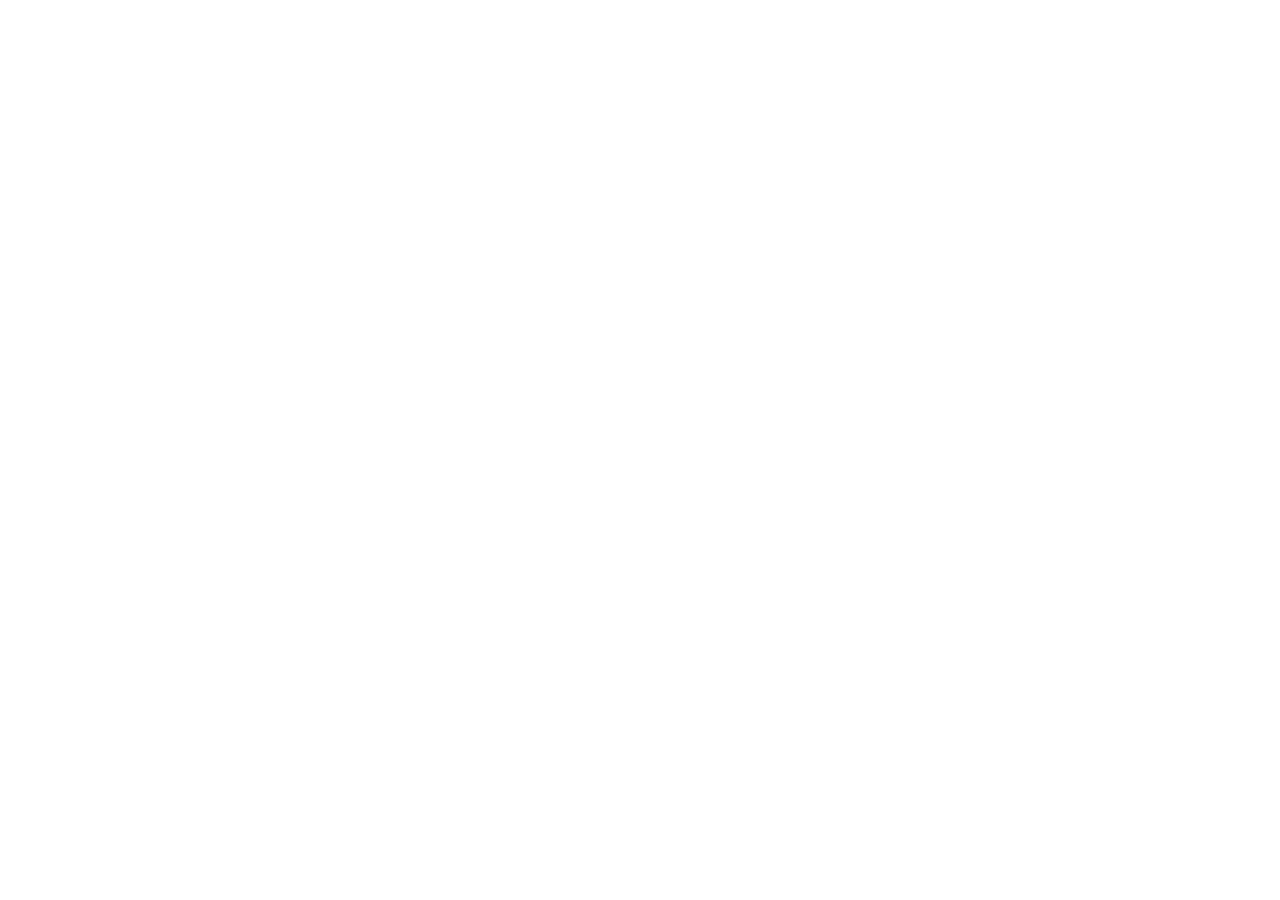
==== commit 3dba5b2e: "Updates" ====
--- a/index.html
+++ b/index.html
@@ -5,8 +5,8 @@
     <link rel="icon" type="image/svg+xml" href="/vite.svg" />
     <meta name="viewport" content="width=device-width, initial-scale=1.0" />
     <title>Catalytix Advisors</title>
-    <script type="module" crossorigin src="/assets/index-CTEONBOu.js"></script>
-    <link rel="stylesheet" crossorigin href="/assets/styles-COM6LXOP.css">
+    <script type="module" crossorigin src="/catalytix-advisors/assets/index-c-qiLiMw.js"></script>
+    <link rel="stylesheet" crossorigin href="/catalytix-advisors/assets/styles-COM6LXOP.css">
   </head>
   <body>
     <div id="root"></div>
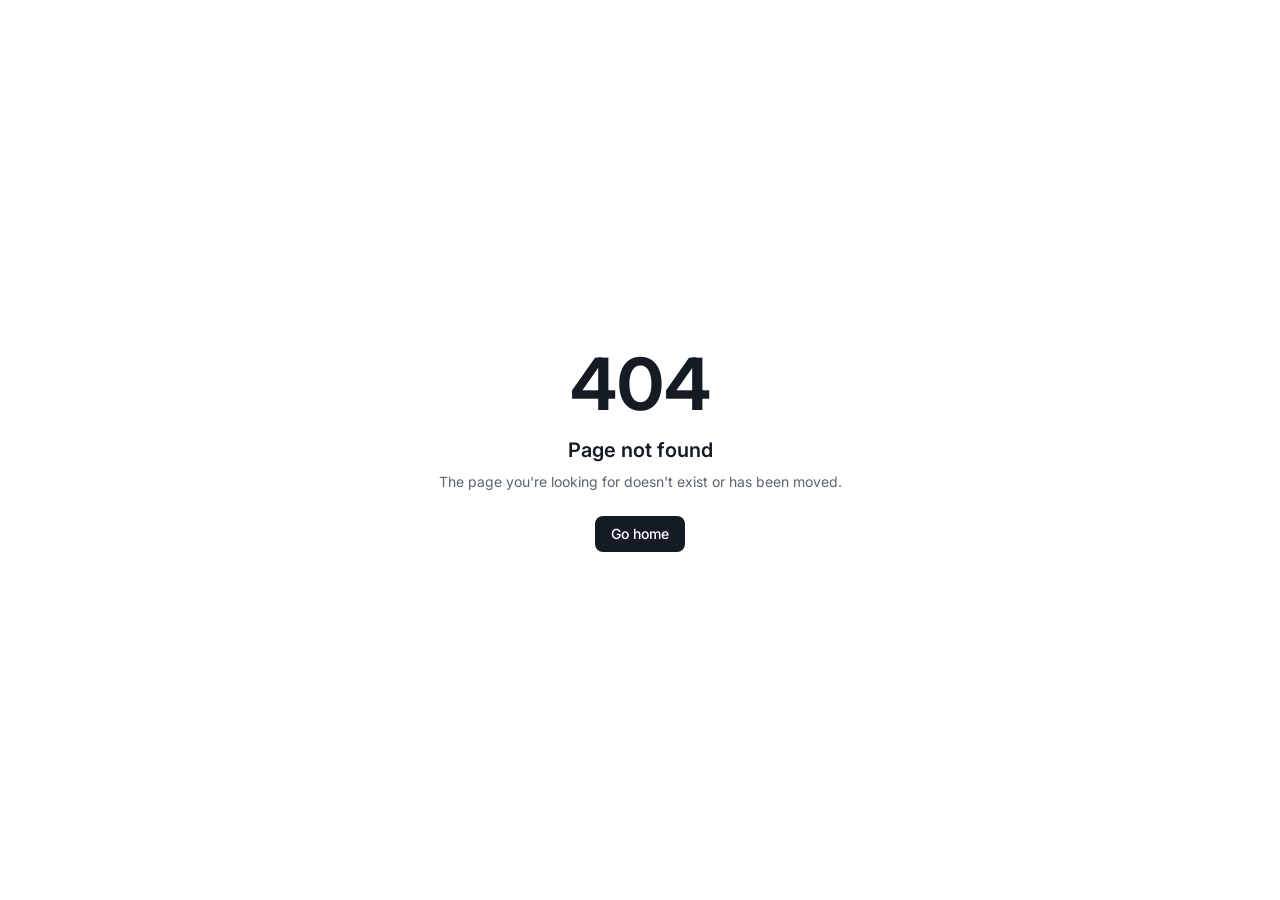
==== commit 578aa508: "Updates" ====
--- a/index.html
+++ b/index.html
@@ -5,8 +5,8 @@
     <link rel="icon" type="image/svg+xml" href="/vite.svg" />
     <meta name="viewport" content="width=device-width, initial-scale=1.0" />
     <title>Catalytix Advisors</title>
-    <script type="module" crossorigin src="/catalytix-advisors/assets/index-c-qiLiMw.js"></script>
-    <link rel="stylesheet" crossorigin href="/catalytix-advisors/assets/styles-COM6LXOP.css">
+    <script type="module" crossorigin src="/assets/index-CTEONBOu.js"></script>
+    <link rel="stylesheet" crossorigin href="/assets/styles-COM6LXOP.css">
   </head>
   <body>
     <div id="root"></div>
--- a/assets/styles-COM6LXOP.css
+++ b/assets/styles-COM6LXOP.css
@@ -0,0 +1 @@
+@layer properties{@supports (((-webkit-hyphens:none)) and (not (margin-trim:inline))) or ((-moz-orient:inline) and (not (color:rgb(from red r g b)))){*,:before,:after,::backdrop{--tw-animation-delay:0s;--tw-animation-direction:normal;--tw-animation-duration:initial;--tw-animation-fill-mode:none;--tw-animation-iteration-count:1;--tw-enter-blur:0;--tw-enter-opacity:1;--tw-enter-rotate:0;--tw-enter-scale:1;--tw-enter-translate-x:0;--tw-enter-translate-y:0;--tw-exit-blur:0;--tw-exit-opacity:1;--tw-exit-rotate:0;--tw-exit-scale:1;--tw-exit-translate-x:0;--tw-exit-translate-y:0;--tw-translate-x:0;--tw-translate-y:0;--tw-translate-z:0;--tw-rotate-x:initial;--tw-rotate-y:initial;--tw-rotate-z:initial;--tw-skew-x:initial;--tw-skew-y:initial;--tw-space-y-reverse:0;--tw-space-x-reverse:0;--tw-divide-y-reverse:0;--tw-border-style:solid;--tw-gradient-position:initial;--tw-gradient-from:#0000;--tw-gradient-via:#0000;--tw-gradient-to:#0000;--tw-gradient-stops:initial;--tw-gradient-via-stops:initial;--tw-gradient-from-position:0%;--tw-gradient-via-position:50%;--tw-gradient-to-position:100%;--tw-leading:initial;--tw-font-weight:initial;--tw-tracking:initial;--tw-ordinal:initial;--tw-slashed-zero:initial;--tw-numeric-figure:initial;--tw-numeric-spacing:initial;--tw-numeric-fraction:initial;--tw-shadow:0 0 #0000;--tw-shadow-color:initial;--tw-shadow-alpha:100%;--tw-inset-shadow:0 0 #0000;--tw-inset-shadow-color:initial;--tw-inset-shadow-alpha:100%;--tw-ring-color:initial;--tw-ring-shadow:0 0 #0000;--tw-inset-ring-color:initial;--tw-inset-ring-shadow:0 0 #0000;--tw-ring-inset:initial;--tw-ring-offset-width:0px;--tw-ring-offset-color:#fff;--tw-ring-offset-shadow:0 0 #0000;--tw-outline-style:solid;--tw-backdrop-blur:initial;--tw-backdrop-brightness:initial;--tw-backdrop-contrast:initial;--tw-backdrop-grayscale:initial;--tw-backdrop-hue-rotate:initial;--tw-backdrop-invert:initial;--tw-backdrop-opacity:initial;--tw-backdrop-saturate:initial;--tw-backdrop-sepia:initial;--tw-duration:initial;--tw-ease:initial;--tw-content:""}}}@property --tw-animation-delay{syntax:"*";inherits:false;initial-value:0s}@property --tw-animation-direction{syntax:"*";inherits:false;initial-value:normal}@property --tw-animation-duration{syntax:"*";inherits:false}@property --tw-animation-fill-mode{syntax:"*";inherits:false;initial-value:none}@property --tw-animation-iteration-count{syntax:"*";inherits:false;initial-value:1}@property --tw-enter-blur{syntax:"*";inherits:false;initial-value:0}@property --tw-enter-opacity{syntax:"*";inherits:false;initial-value:1}@property --tw-enter-rotate{syntax:"*";inherits:false;initial-value:0}@property --tw-enter-scale{syntax:"*";inherits:false;initial-value:1}@property --tw-enter-translate-x{syntax:"*";inherits:false;initial-value:0}@property --tw-enter-translate-y{syntax:"*";inherits:false;initial-value:0}@property --tw-exit-blur{syntax:"*";inherits:false;initial-value:0}@property --tw-exit-opacity{syntax:"*";inherits:false;initial-value:1}@property --tw-exit-rotate{syntax:"*";inherits:false;initial-value:0}@property --tw-exit-scale{syntax:"*";inherits:false;initial-value:1}@property --tw-exit-translate-x{syntax:"*";inherits:false;initial-value:0}@property --tw-exit-translate-y{syntax:"*";inherits:false;initial-value:0}:root,:host{--font-sans:"Inter", ui-sans-serif, system-ui, sans-serif;--font-mono:ui-monospace, SFMono-Regular, Menlo, Monaco, Consolas, "Liberation Mono", "Courier New", monospace;--color-black:#000;--spacing:.25rem;--container-sm:24rem;--container-md:28rem;--container-lg:32rem;--container-xl:36rem;--container-2xl:42rem;--container-3xl:48rem;--container-4xl:56rem;--container-6xl:72rem;--container-7xl:80rem;--text-xs:.75rem;--text-xs--line-height:calc(1 / .75);--text-sm:.875rem;--text-sm--line-height:calc(1.25 / .875);--text-base:1rem;--text-base--line-height: 1.5 ;--text-lg:1.125rem;--text-lg--line-height:calc(1.75 / 1.125);--text-xl:1.25rem;--text-xl--line-height:calc(1.75 / 1.25);--text-2xl:1.5rem;--text-2xl--line-height:calc(2 / 1.5);--text-3xl:1.875rem;--text-3xl--line-height: 1.2 ;--text-4xl:2.25rem;--text-4xl--line-height:calc(2.5 / 2.25);--text-5xl:3rem;--text-5xl--line-height:1;--text-6xl:3.75rem;--text-6xl--line-height:1;--text-7xl:4.5rem;--text-7xl--line-height:1;--font-weight-normal:400;--font-weight-medium:500;--font-weight-semibold:600;--font-weight-bold:700;--tracking-tight:-.025em;--tracking-wider:.05em;--tracking-widest:.1em;--leading-tight:1.25;--leading-relaxed:1.625;--radius-2xl:1rem;--ease-in-out:cubic-bezier(.4, 0, .2, 1);--animate-pulse:pulse 2s cubic-bezier(.4, 0, .6, 1) infinite;--aspect-video:16 / 9;--default-transition-duration:.15s;--default-transition-timing-function:cubic-bezier(.4, 0, .2, 1);--default-font-family:"Inter", ui-sans-serif, system-ui, sans-serif;--default-mono-font-family:var(--font-mono);--color-border:var(--border);--color-ink:var(--ink);--color-paper:var(--paper);--color-tobacco:var(--tobacco)}@layer theme;@layer base{*,:after,:before,::backdrop{box-sizing:border-box;border:0 solid;margin:0;padding:0}::file-selector-button{box-sizing:border-box;border:0 solid;margin:0;padding:0}html,:host{-webkit-text-size-adjust:100%;tab-size:4;line-height:1.5;font-family:var(--default-font-family,ui-sans-serif, system-ui, sans-serif, "Apple Color Emoji", "Segoe UI Emoji", "Segoe UI Symbol", "Noto Color Emoji");font-feature-settings:var(--default-font-feature-settings,normal);font-variation-settings:var(--default-font-variation-settings,normal);-webkit-tap-highlight-color:transparent}hr{height:0;color:inherit;border-top-width:1px}abbr:where([title]){-webkit-text-decoration:underline dotted;text-decoration:underline dotted}h1,h2,h3,h4,h5,h6{font-size:inherit;font-weight:inherit}a{color:inherit;-webkit-text-decoration:inherit;text-decoration:inherit}b,strong{font-weight:bolder}code,kbd,samp,pre{font-family:var(--default-mono-font-family,ui-monospace, SFMono-Regular, Menlo, Monaco, Consolas, "Liberation Mono", "Courier New", monospace);font-feature-settings:var(--default-mono-font-feature-settings,normal);font-variation-settings:var(--default-mono-font-variation-settings,normal);font-size:1em}small{font-size:80%}sub,sup{vertical-align:baseline;font-size:75%;line-height:0;position:relative}sub{bottom:-.25em}sup{top:-.5em}table{text-indent:0;border-color:inherit;border-collapse:collapse}:-moz-focusring{outline:auto}progress{vertical-align:baseline}summary{display:list-item}ol,ul,menu{list-style:none}img,svg,video,canvas,audio,iframe,embed,object{vertical-align:middle;display:block}img,video{max-width:100%;height:auto}button,input,select,optgroup,textarea{font:inherit;font-feature-settings:inherit;font-variation-settings:inherit;letter-spacing:inherit;color:inherit;opacity:1;background-color:#0000;border-radius:0}::file-selector-button{font:inherit;font-feature-settings:inherit;font-variation-settings:inherit;letter-spacing:inherit;color:inherit;opacity:1;background-color:#0000;border-radius:0}:where(select:is([multiple],[size])) optgroup{font-weight:bolder}:where(select:is([multiple],[size])) optgroup option{padding-inline-start:20px}::file-selector-button{margin-inline-end:4px}::placeholder{opacity:1}@supports (not ((-webkit-appearance:-apple-pay-button))) or (contain-intrinsic-size:1px){::placeholder{color:currentColor}@supports (color:color-mix(in lab,red,red)){::placeholder{color:color-mix(in oklab,currentcolor 50%,transparent)}}}textarea{resize:vertical}::-webkit-search-decoration{-webkit-appearance:none}::-webkit-date-and-time-value{min-height:1lh;text-align:inherit}::-webkit-datetime-edit{display:inline-flex}::-webkit-datetime-edit-fields-wrapper{padding:0}::-webkit-datetime-edit{padding-block:0}::-webkit-datetime-edit-year-field{padding-block:0}::-webkit-datetime-edit-month-field{padding-block:0}::-webkit-datetime-edit-day-field{padding-block:0}::-webkit-datetime-edit-hour-field{padding-block:0}::-webkit-datetime-edit-minute-field{padding-block:0}::-webkit-datetime-edit-second-field{padding-block:0}::-webkit-datetime-edit-millisecond-field{padding-block:0}::-webkit-datetime-edit-meridiem-field{padding-block:0}::-webkit-calendar-picker-indicator{line-height:1}:-moz-ui-invalid{box-shadow:none}button,input:where([type=button],[type=reset],[type=submit]){appearance:button}::file-selector-button{appearance:button}::-webkit-inner-spin-button{height:auto}::-webkit-outer-spin-button{height:auto}[hidden]:where(:not([hidden=until-found])){display:none!important}*{border-color:var(--color-border)}html{font-family:var(--font-sans);-webkit-font-smoothing:antialiased;text-rendering:optimizelegibility}body{background-color:var(--color-paper);color:var(--color-ink)}::selection{background-color:var(--color-tobacco)}@supports (color:color-mix(in lab,red,red)){::selection{background-color:color-mix(in oklab,var(--color-tobacco) 20%,transparent)}}::selection{color:var(--color-tobacco)}}@layer components;@layer utilities{.pointer-events-none{pointer-events:none}.invisible{visibility:hidden}.sr-only{clip-path:inset(50%);white-space:nowrap;border-width:0;width:1px;height:1px;margin:-1px;padding:0;position:absolute;overflow:hidden}.absolute{position:absolute}.fixed{position:fixed}.relative{position:relative}.sticky{position:sticky}.inset-0{inset:calc(var(--spacing) * 0)}.inset-x-0{inset-inline:calc(var(--spacing) * 0)}.inset-y-0{inset-block:calc(var(--spacing) * 0)}.-top-12{top:calc(var(--spacing) * -12)}.top-0{top:calc(var(--spacing) * 0)}.top-1\.5{top:calc(var(--spacing) * 1.5)}.top-1\/2{top:50%}.top-3\.5{top:calc(var(--spacing) * 3.5)}.top-4{top:calc(var(--spacing) * 4)}.top-\[1px\]{top:1px}.top-\[50\%\]{top:50%}.top-\[60\%\]{top:60%}.top-full{top:100%}.-right-12{right:calc(var(--spacing) * -12)}.right-0{right:calc(var(--spacing) * 0)}.right-1{right:calc(var(--spacing) * 1)}.right-2{right:calc(var(--spacing) * 2)}.right-3{right:calc(var(--spacing) * 3)}.right-4{right:calc(var(--spacing) * 4)}.-bottom-12{bottom:calc(var(--spacing) * -12)}.bottom-0{bottom:calc(var(--spacing) * 0)}.-left-12{left:calc(var(--spacing) * -12)}.left-0{left:calc(var(--spacing) * 0)}.left-1\/2{left:50%}.left-2{left:calc(var(--spacing) * 2)}.left-\[50\%\]{left:50%}.-z-10{z-index:-10}.z-10{z-index:10}.z-20{z-index:20}.z-40{z-index:40}.z-50{z-index:50}.z-\[1\]{z-index:1}.-mx-1{margin-inline:calc(var(--spacing) * -1)}.mx-2{margin-inline:calc(var(--spacing) * 2)}.mx-3\.5{margin-inline:calc(var(--spacing) * 3.5)}.mx-auto{margin-inline:auto}.my-0\.5{margin-block:calc(var(--spacing) * .5)}.my-1{margin-block:calc(var(--spacing) * 1)}.-mt-4{margin-top:calc(var(--spacing) * -4)}.mt-1{margin-top:calc(var(--spacing) * 1)}.mt-1\.5{margin-top:calc(var(--spacing) * 1.5)}.mt-2{margin-top:calc(var(--spacing) * 2)}.mt-3{margin-top:calc(var(--spacing) * 3)}.mt-4{margin-top:calc(var(--spacing) * 4)}.mt-6{margin-top:calc(var(--spacing) * 6)}.mt-8{margin-top:calc(var(--spacing) * 8)}.mt-10{margin-top:calc(var(--spacing) * 10)}.mt-16{margin-top:calc(var(--spacing) * 16)}.mt-24{margin-top:calc(var(--spacing) * 24)}.mt-auto{margin-top:auto}.mr-2{margin-right:calc(var(--spacing) * 2)}.mb-1{margin-bottom:calc(var(--spacing) * 1)}.mb-2{margin-bottom:calc(var(--spacing) * 2)}.mb-3{margin-bottom:calc(var(--spacing) * 3)}.mb-4{margin-bottom:calc(var(--spacing) * 4)}.mb-6{margin-bottom:calc(var(--spacing) * 6)}.mb-8{margin-bottom:calc(var(--spacing) * 8)}.mb-10{margin-bottom:calc(var(--spacing) * 10)}.mb-12{margin-bottom:calc(var(--spacing) * 12)}.mb-16{margin-bottom:calc(var(--spacing) * 16)}.-ml-4{margin-left:calc(var(--spacing) * -4)}.ml-1{margin-left:calc(var(--spacing) * 1)}.ml-2{margin-left:calc(var(--spacing) * 2)}.ml-auto{margin-left:auto}.block{display:block}.flex{display:flex}.grid{display:grid}.hidden{display:none}.inline-block{display:inline-block}.inline-flex{display:inline-flex}.table{display:table}.aspect-square{aspect-ratio:1}.aspect-video{aspect-ratio:var(--aspect-video)}.size-\(--cell-size\){width:var(--cell-size);height:var(--cell-size)}.size-3{width:calc(var(--spacing) * 3);height:calc(var(--spacing) * 3)}.size-4{width:calc(var(--spacing) * 4);height:calc(var(--spacing) * 4)}.size-5{width:calc(var(--spacing) * 5);height:calc(var(--spacing) * 5)}.size-10{width:calc(var(--spacing) * 10);height:calc(var(--spacing) * 10)}.h-\(--cell-size\){height:var(--cell-size)}.h-1\.5{height:calc(var(--spacing) * 1.5)}.h-2{height:calc(var(--spacing) * 2)}.h-2\.5{height:calc(var(--spacing) * 2.5)}.h-3{height:calc(var(--spacing) * 3)}.h-3\.5{height:calc(var(--spacing) * 3.5)}.h-4{height:calc(var(--spacing) * 4)}.h-5{height:calc(var(--spacing) * 5)}.h-7{height:calc(var(--spacing) * 7)}.h-8{height:calc(var(--spacing) * 8)}.h-9{height:calc(var(--spacing) * 9)}.h-10{height:calc(var(--spacing) * 10)}.h-12{height:calc(var(--spacing) * 12)}.h-\[1px\]{height:1px}.h-\[640px\]{height:640px}.h-\[var\(--radix-navigation-menu-viewport-height\)\]{height:var(--radix-navigation-menu-viewport-height)}.h-\[var\(--radix-select-trigger-height\)\]{height:var(--radix-select-trigger-height)}.h-auto{height:auto}.h-full{height:100%}.h-px{height:1px}.h-svh{height:100svh}.max-h-\(--radix-context-menu-content-available-height\){max-height:var(--radix-context-menu-content-available-height)}.max-h-\(--radix-select-content-available-height\){max-height:var(--radix-select-content-available-height)}.max-h-\[300px\]{max-height:300px}.max-h-\[var\(--radix-dropdown-menu-content-available-height\)\]{max-height:var(--radix-dropdown-menu-content-available-height)}.min-h-0{min-height:calc(var(--spacing) * 0)}.min-h-\[60px\]{min-height:60px}.min-h-screen{min-height:100vh}.min-h-svh{min-height:100svh}.w-\(--cell-size\){width:var(--cell-size)}.w-\(--sidebar-width\){width:var(--sidebar-width)}.w-0{width:calc(var(--spacing) * 0)}.w-1{width:calc(var(--spacing) * 1)}.w-2{width:calc(var(--spacing) * 2)}.w-2\.5{width:calc(var(--spacing) * 2.5)}.w-3{width:calc(var(--spacing) * 3)}.w-3\.5{width:calc(var(--spacing) * 3.5)}.w-3\/4{width:75%}.w-4{width:calc(var(--spacing) * 4)}.w-5{width:calc(var(--spacing) * 5)}.w-7{width:calc(var(--spacing) * 7)}.w-8{width:calc(var(--spacing) * 8)}.w-9{width:calc(var(--spacing) * 9)}.w-10{width:calc(var(--spacing) * 10)}.w-64{width:calc(var(--spacing) * 64)}.w-72{width:calc(var(--spacing) * 72)}.w-\[1px\]{width:1px}.w-\[100px\]{width:100px}.w-auto{width:auto}.w-fit{width:fit-content}.w-full{width:100%}.w-max{width:max-content}.w-px{width:1px}.max-w-\(--skeleton-width\){max-width:var(--skeleton-width)}.max-w-2xl{max-width:var(--container-2xl)}.max-w-3xl{max-width:var(--container-3xl)}.max-w-4xl{max-width:var(--container-4xl)}.max-w-6xl{max-width:var(--container-6xl)}.max-w-7xl{max-width:var(--container-7xl)}.max-w-\[22ch\]{max-width:22ch}.max-w-\[26ch\]{max-width:26ch}.max-w-\[28ch\]{max-width:28ch}.max-w-\[42ch\]{max-width:42ch}.max-w-\[44ch\]{max-width:44ch}.max-w-\[60ch\]{max-width:60ch}.max-w-lg{max-width:var(--container-lg)}.max-w-max{max-width:max-content}.max-w-md{max-width:var(--container-md)}.max-w-xl{max-width:var(--container-xl)}.min-w-\(--cell-size\){min-width:var(--cell-size)}.min-w-0{min-width:calc(var(--spacing) * 0)}.min-w-5{min-width:calc(var(--spacing) * 5)}.min-w-8{min-width:calc(var(--spacing) * 8)}.min-w-9{min-width:calc(var(--spacing) * 9)}.min-w-10{min-width:calc(var(--spacing) * 10)}.min-w-\[8rem\]{min-width:8rem}.min-w-\[12rem\]{min-width:12rem}.min-w-\[var\(--radix-select-trigger-width\)\]{min-width:var(--radix-select-trigger-width)}.flex-1{flex:1}.shrink-0{flex-shrink:0}.grow{flex-grow:1}.grow-0{flex-grow:0}.basis-full{flex-basis:100%}.caption-bottom{caption-side:bottom}.border-collapse{border-collapse:collapse}.origin-\(--radix-context-menu-content-transform-origin\){transform-origin:var(--radix-context-menu-content-transform-origin)}.origin-\(--radix-dropdown-menu-content-transform-origin\){transform-origin:var(--radix-dropdown-menu-content-transform-origin)}.origin-\(--radix-hover-card-content-transform-origin\){transform-origin:var(--radix-hover-card-content-transform-origin)}.origin-\(--radix-menubar-content-transform-origin\){transform-origin:var(--radix-menubar-content-transform-origin)}.origin-\(--radix-popover-content-transform-origin\){transform-origin:var(--radix-popover-content-transform-origin)}.origin-\(--radix-select-content-transform-origin\){transform-origin:var(--radix-select-content-transform-origin)}.origin-\(--radix-tooltip-content-transform-origin\){transform-origin:var(--radix-tooltip-content-transform-origin)}.-translate-x-1\/2{--tw-translate-x: -50% ;translate:var(--tw-translate-x) var(--tw-translate-y)}.-translate-x-px{--tw-translate-x:-1px;translate:var(--tw-translate-x) var(--tw-translate-y)}.translate-x-\[-50\%\]{--tw-translate-x:-50%;translate:var(--tw-translate-x) var(--tw-translate-y)}.translate-x-px{--tw-translate-x:1px;translate:var(--tw-translate-x) var(--tw-translate-y)}.-translate-y-1\/2{--tw-translate-y: -50% ;translate:var(--tw-translate-x) var(--tw-translate-y)}.translate-y-\[-50\%\]{--tw-translate-y:-50%;translate:var(--tw-translate-x) var(--tw-translate-y)}.rotate-45{rotate:45deg}.rotate-90{rotate:90deg}.transform{transform:var(--tw-rotate-x,) var(--tw-rotate-y,) var(--tw-rotate-z,) var(--tw-skew-x,) var(--tw-skew-y,)}.animate-caret-blink{animation:1.25s ease-out infinite caret-blink}.animate-in{animation:enter var(--tw-animation-duration,var(--tw-duration,.15s))var(--tw-ease,ease)var(--tw-animation-delay,0s)var(--tw-animation-iteration-count,1)var(--tw-animation-direction,normal)var(--tw-animation-fill-mode,none)}.animate-pulse{animation:var(--animate-pulse)}.cursor-default{cursor:default}.cursor-pointer{cursor:pointer}.touch-none{touch-action:none}.list-none{list-style-type:none}.grid-cols-2{grid-template-columns:repeat(2,minmax(0,1fr))}.flex-col{flex-direction:column}.flex-col-reverse{flex-direction:column-reverse}.flex-row{flex-direction:row}.flex-wrap{flex-wrap:wrap}.place-content-center{place-content:center}.items-baseline{align-items:baseline}.items-center{align-items:center}.items-end{align-items:flex-end}.items-start{align-items:flex-start}.items-stretch{align-items:stretch}.justify-between{justify-content:space-between}.justify-center{justify-content:center}.gap-1{gap:calc(var(--spacing) * 1)}.gap-1\.5{gap:calc(var(--spacing) * 1.5)}.gap-2{gap:calc(var(--spacing) * 2)}.gap-3{gap:calc(var(--spacing) * 3)}.gap-4{gap:calc(var(--spacing) * 4)}.gap-6{gap:calc(var(--spacing) * 6)}.gap-8{gap:calc(var(--spacing) * 8)}.gap-12{gap:calc(var(--spacing) * 12)}.gap-16{gap:calc(var(--spacing) * 16)}.gap-px{gap:1px}:where(.space-y-1\.5>:not(:last-child)){--tw-space-y-reverse:0;margin-block-start:calc(calc(var(--spacing) * 1.5) * var(--tw-space-y-reverse));margin-block-end:calc(calc(var(--spacing) * 1.5) * calc(1 - var(--tw-space-y-reverse)))}:where(.space-y-2>:not(:last-child)){--tw-space-y-reverse:0;margin-block-start:calc(calc(var(--spacing) * 2) * var(--tw-space-y-reverse));margin-block-end:calc(calc(var(--spacing) * 2) * calc(1 - var(--tw-space-y-reverse)))}:where(.space-y-3>:not(:last-child)){--tw-space-y-reverse:0;margin-block-start:calc(calc(var(--spacing) * 3) * var(--tw-space-y-reverse));margin-block-end:calc(calc(var(--spacing) * 3) * calc(1 - var(--tw-space-y-reverse)))}:where(.space-y-6>:not(:last-child)){--tw-space-y-reverse:0;margin-block-start:calc(calc(var(--spacing) * 6) * var(--tw-space-y-reverse));margin-block-end:calc(calc(var(--spacing) * 6) * calc(1 - var(--tw-space-y-reverse)))}.gap-x-10{column-gap:calc(var(--spacing) * 10)}.gap-x-12{column-gap:calc(var(--spacing) * 12)}:where(.space-x-1>:not(:last-child)){--tw-space-x-reverse:0;margin-inline-start:calc(calc(var(--spacing) * 1) * var(--tw-space-x-reverse));margin-inline-end:calc(calc(var(--spacing) * 1) * calc(1 - var(--tw-space-x-reverse)))}.gap-y-2{row-gap:calc(var(--spacing) * 2)}:where(.divide-y>:not(:last-child)){--tw-divide-y-reverse:0;border-bottom-style:var(--tw-border-style);border-top-style:var(--tw-border-style);border-top-width:calc(1px * var(--tw-divide-y-reverse));border-bottom-width:calc(1px * calc(1 - var(--tw-divide-y-reverse)))}:where(.divide-rule>:not(:last-child)){border-color:var(--rule)}.overflow-auto{overflow:auto}.overflow-hidden{overflow:hidden}.overflow-x-hidden{overflow-x:hidden}.overflow-y-auto{overflow-y:auto}.rounded-2xl{border-radius:var(--radius-2xl)}.rounded-\[2px\]{border-radius:2px}.rounded-\[inherit\]{border-radius:inherit}.rounded-full{border-radius:3.40282e38px}.rounded-lg{border-radius:var(--radius)}.rounded-md{border-radius:calc(var(--radius) - 2px)}.rounded-none{border-radius:0}.rounded-sm{border-radius:calc(var(--radius) - 4px)}.rounded-xl{border-radius:calc(var(--radius) + 4px)}.rounded-t-\[10px\]{border-top-left-radius:10px;border-top-right-radius:10px}.rounded-l-md{border-top-left-radius:calc(var(--radius) - 2px);border-bottom-left-radius:calc(var(--radius) - 2px)}.rounded-tl-sm{border-top-left-radius:calc(var(--radius) - 4px)}.rounded-r-md{border-top-right-radius:calc(var(--radius) - 2px);border-bottom-right-radius:calc(var(--radius) - 2px)}.border{border-style:var(--tw-border-style);border-width:1px}.border-2{border-style:var(--tw-border-style);border-width:2px}.border-\[1\.5px\]{border-style:var(--tw-border-style);border-width:1.5px}.border-y{border-block-style:var(--tw-border-style);border-block-width:1px}.border-t{border-top-style:var(--tw-border-style);border-top-width:1px}.border-r{border-right-style:var(--tw-border-style);border-right-width:1px}.border-b{border-bottom-style:var(--tw-border-style);border-bottom-width:1px}.border-l{border-left-style:var(--tw-border-style);border-left-width:1px}.border-dashed{--tw-border-style:dashed;border-style:dashed}.border-\(--color-border\){border-color:var(--color-border)}.border-border\/50{border-color:var(--border)}@supports (color:color-mix(in lab,red,red)){.border-border\/50{border-color:color-mix(in oklab,var(--border) 50%,transparent)}}.border-destructive\/50{border-color:var(--destructive)}@supports (color:color-mix(in lab,red,red)){.border-destructive\/50{border-color:color-mix(in oklab,var(--destructive) 50%,transparent)}}.border-input{border-color:var(--input)}.border-primary,.border-primary\/50{border-color:var(--primary)}@supports (color:color-mix(in lab,red,red)){.border-primary\/50{border-color:color-mix(in oklab,var(--primary) 50%,transparent)}}.border-rule{border-color:var(--rule)}.border-transparent{border-color:#0000}.border-t-transparent{border-top-color:#0000}.border-l-transparent{border-left-color:#0000}.bg-\(--color-bg\){background-color:var(--color-bg)}.bg-accent{background-color:var(--accent)}.bg-background{background-color:var(--background)}.bg-black\/80{background-color:#000c}@supports (color:color-mix(in lab,red,red)){.bg-black\/80{background-color:color-mix(in oklab,var(--color-black) 80%,transparent)}}.bg-border{background-color:var(--border)}.bg-card{background-color:var(--card)}.bg-destructive{background-color:var(--destructive)}.bg-foreground{background-color:var(--foreground)}.bg-ink{background-color:var(--ink)}.bg-muted,.bg-muted\/50{background-color:var(--muted)}@supports (color:color-mix(in lab,red,red)){.bg-muted\/50{background-color:color-mix(in oklab,var(--muted) 50%,transparent)}}.bg-paper,.bg-paper\/10{background-color:var(--paper)}@supports (color:color-mix(in lab,red,red)){.bg-paper\/10{background-color:color-mix(in oklab,var(--paper) 10%,transparent)}}.bg-paper\/85{background-color:var(--paper)}@supports (color:color-mix(in lab,red,red)){.bg-paper\/85{background-color:color-mix(in oklab,var(--paper) 85%,transparent)}}.bg-popover{background-color:var(--popover)}.bg-primary,.bg-primary\/10{background-color:var(--primary)}@supports (color:color-mix(in lab,red,red)){.bg-primary\/10{background-color:color-mix(in oklab,var(--primary) 10%,transparent)}}.bg-primary\/20{background-color:var(--primary)}@supports (color:color-mix(in lab,red,red)){.bg-primary\/20{background-color:color-mix(in oklab,var(--primary) 20%,transparent)}}.bg-rule{background-color:var(--rule)}.bg-secondary,.bg-secondary\/30{background-color:var(--secondary)}@supports (color:color-mix(in lab,red,red)){.bg-secondary\/30{background-color:color-mix(in oklab,var(--secondary) 30%,transparent)}}.bg-secondary\/40{background-color:var(--secondary)}@supports (color:color-mix(in lab,red,red)){.bg-secondary\/40{background-color:color-mix(in oklab,var(--secondary) 40%,transparent)}}.bg-surface{background-color:var(--surface)}.bg-tobacco,.bg-tobacco\/10{background-color:var(--tobacco)}@supports (color:color-mix(in lab,red,red)){.bg-tobacco\/10{background-color:color-mix(in oklab,var(--tobacco) 10%,transparent)}}.bg-transparent{background-color:#0000}.bg-gradient-to-b{--tw-gradient-position:to bottom in oklab;background-image:linear-gradient(var(--tw-gradient-stops))}.from-tobacco\/8{--tw-gradient-from:var(--tobacco)}@supports (color:color-mix(in lab,red,red)){.from-tobacco\/8{--tw-gradient-from:color-mix(in oklab, var(--tobacco) 8%, transparent)}}.from-tobacco\/8{--tw-gradient-stops:var(--tw-gradient-via-stops,var(--tw-gradient-position), var(--tw-gradient-from) var(--tw-gradient-from-position), var(--tw-gradient-to) var(--tw-gradient-to-position))}.via-tobacco\/3{--tw-gradient-via:var(--tobacco)}@supports (color:color-mix(in lab,red,red)){.via-tobacco\/3{--tw-gradient-via:color-mix(in oklab, var(--tobacco) 3%, transparent)}}.via-tobacco\/3{--tw-gradient-via-stops:var(--tw-gradient-position), var(--tw-gradient-from) var(--tw-gradient-from-position), var(--tw-gradient-via) var(--tw-gradient-via-position), var(--tw-gradient-to) var(--tw-gradient-to-position);--tw-gradient-stops:var(--tw-gradient-via-stops)}.to-transparent{--tw-gradient-to:transparent;--tw-gradient-stops:var(--tw-gradient-via-stops,var(--tw-gradient-position), var(--tw-gradient-from) var(--tw-gradient-from-position), var(--tw-gradient-to) var(--tw-gradient-to-position))}.fill-current{fill:currentColor}.fill-primary{fill:var(--primary)}.p-0{padding:calc(var(--spacing) * 0)}.p-1{padding:calc(var(--spacing) * 1)}.p-2{padding:calc(var(--spacing) * 2)}.p-3{padding:calc(var(--spacing) * 3)}.p-4{padding:calc(var(--spacing) * 4)}.p-5{padding:calc(var(--spacing) * 5)}.p-6{padding:calc(var(--spacing) * 6)}.p-8{padding:calc(var(--spacing) * 8)}.p-\[1px\]{padding:1px}.px-\(--cell-size\){padding-inline:var(--cell-size)}.px-1{padding-inline:calc(var(--spacing) * 1)}.px-1\.5{padding-inline:calc(var(--spacing) * 1.5)}.px-2{padding-inline:calc(var(--spacing) * 2)}.px-2\.5{padding-inline:calc(var(--spacing) * 2.5)}.px-3{padding-inline:calc(var(--spacing) * 3)}.px-4{padding-inline:calc(var(--spacing) * 4)}.px-5{padding-inline:calc(var(--spacing) * 5)}.px-6{padding-inline:calc(var(--spacing) * 6)}.px-8{padding-inline:calc(var(--spacing) * 8)}.py-0\.5{padding-block:calc(var(--spacing) * .5)}.py-1{padding-block:calc(var(--spacing) * 1)}.py-1\.5{padding-block:calc(var(--spacing) * 1.5)}.py-2{padding-block:calc(var(--spacing) * 2)}.py-2\.5{padding-block:calc(var(--spacing) * 2.5)}.py-3{padding-block:calc(var(--spacing) * 3)}.py-4{padding-block:calc(var(--spacing) * 4)}.py-6{padding-block:calc(var(--spacing) * 6)}.py-8{padding-block:calc(var(--spacing) * 8)}.py-10{padding-block:calc(var(--spacing) * 10)}.py-12{padding-block:calc(var(--spacing) * 12)}.py-16{padding-block:calc(var(--spacing) * 16)}.py-20{padding-block:calc(var(--spacing) * 20)}.py-24{padding-block:calc(var(--spacing) * 24)}.py-32{padding-block:calc(var(--spacing) * 32)}.pt-0{padding-top:calc(var(--spacing) * 0)}.pt-3{padding-top:calc(var(--spacing) * 3)}.pt-4{padding-top:calc(var(--spacing) * 4)}.pt-10{padding-top:calc(var(--spacing) * 10)}.pt-16{padding-top:calc(var(--spacing) * 16)}.pt-20{padding-top:calc(var(--spacing) * 20)}.pr-1{padding-right:calc(var(--spacing) * 1)}.pr-2{padding-right:calc(var(--spacing) * 2)}.pr-2\.5{padding-right:calc(var(--spacing) * 2.5)}.pr-8{padding-right:calc(var(--spacing) * 8)}.pb-3{padding-bottom:calc(var(--spacing) * 3)}.pb-4{padding-bottom:calc(var(--spacing) * 4)}.pb-12{padding-bottom:calc(var(--spacing) * 12)}.pb-16{padding-bottom:calc(var(--spacing) * 16)}.pb-20{padding-bottom:calc(var(--spacing) * 20)}.pb-24{padding-bottom:calc(var(--spacing) * 24)}.pl-2{padding-left:calc(var(--spacing) * 2)}.pl-2\.5{padding-left:calc(var(--spacing) * 2.5)}.pl-4{padding-left:calc(var(--spacing) * 4)}.pl-8{padding-left:calc(var(--spacing) * 8)}.text-center{text-align:center}.text-left{text-align:left}.align-middle{vertical-align:middle}.font-mono{font-family:var(--font-mono)}.font-serif{font-family:Inter,ui-sans-serif,system-ui,sans-serif}.text-2xl{font-size:var(--text-2xl);line-height:var(--tw-leading,var(--text-2xl--line-height))}.text-3xl{font-size:var(--text-3xl);line-height:var(--tw-leading,var(--text-3xl--line-height))}.text-4xl{font-size:var(--text-4xl);line-height:var(--tw-leading,var(--text-4xl--line-height))}.text-5xl{font-size:var(--text-5xl);line-height:var(--tw-leading,var(--text-5xl--line-height))}.text-7xl{font-size:var(--text-7xl);line-height:var(--tw-leading,var(--text-7xl--line-height))}.text-base{font-size:var(--text-base);line-height:var(--tw-leading,var(--text-base--line-height))}.text-lg{font-size:var(--text-lg);line-height:var(--tw-leading,var(--text-lg--line-height))}.text-sm{font-size:var(--text-sm);line-height:var(--tw-leading,var(--text-sm--line-height))}.text-xl{font-size:var(--text-xl);line-height:var(--tw-leading,var(--text-xl--line-height))}.text-xs{font-size:var(--text-xs);line-height:var(--tw-leading,var(--text-xs--line-height))}.text-\[0\.8rem\]{font-size:.8rem}.text-\[10px\]{font-size:10px}.leading-\[1\.05\]{--tw-leading:1.05;line-height:1.05}.leading-none{--tw-leading:1;line-height:1}.leading-relaxed{--tw-leading:var(--leading-relaxed);line-height:var(--leading-relaxed)}.leading-tight{--tw-leading:var(--leading-tight);line-height:var(--leading-tight)}.font-bold{--tw-font-weight:var(--font-weight-bold);font-weight:var(--font-weight-bold)}.font-medium{--tw-font-weight:var(--font-weight-medium);font-weight:var(--font-weight-medium)}.font-normal{--tw-font-weight:var(--font-weight-normal);font-weight:var(--font-weight-normal)}.font-semibold{--tw-font-weight:var(--font-weight-semibold);font-weight:var(--font-weight-semibold)}.tracking-\[0\.2em\]{--tw-tracking:.2em;letter-spacing:.2em}.tracking-tight{--tw-tracking:var(--tracking-tight);letter-spacing:var(--tracking-tight)}.tracking-wider{--tw-tracking:var(--tracking-wider);letter-spacing:var(--tracking-wider)}.tracking-widest{--tw-tracking:var(--tracking-widest);letter-spacing:var(--tracking-widest)}.text-balance{text-wrap:balance}.text-pretty{text-wrap:pretty}.break-words{overflow-wrap:break-word}.whitespace-nowrap{white-space:nowrap}.text-accent-foreground{color:var(--accent-foreground)}.text-card-foreground{color:var(--card-foreground)}.text-current{color:currentColor}.text-destructive{color:var(--destructive)}.text-destructive-foreground{color:var(--destructive-foreground)}.text-foreground{color:var(--foreground)}.text-ink,.text-ink\/40{color:var(--ink)}@supports (color:color-mix(in lab,red,red)){.text-ink\/40{color:color-mix(in oklab,var(--ink) 40%,transparent)}}.text-ink\/50{color:var(--ink)}@supports (color:color-mix(in lab,red,red)){.text-ink\/50{color:color-mix(in oklab,var(--ink) 50%,transparent)}}.text-ink\/60{color:var(--ink)}@supports (color:color-mix(in lab,red,red)){.text-ink\/60{color:color-mix(in oklab,var(--ink) 60%,transparent)}}.text-ink\/65{color:var(--ink)}@supports (color:color-mix(in lab,red,red)){.text-ink\/65{color:color-mix(in oklab,var(--ink) 65%,transparent)}}.text-ink\/70{color:var(--ink)}@supports (color:color-mix(in lab,red,red)){.text-ink\/70{color:color-mix(in oklab,var(--ink) 70%,transparent)}}.text-ink\/75{color:var(--ink)}@supports (color:color-mix(in lab,red,red)){.text-ink\/75{color:color-mix(in oklab,var(--ink) 75%,transparent)}}.text-ink\/80{color:var(--ink)}@supports (color:color-mix(in lab,red,red)){.text-ink\/80{color:color-mix(in oklab,var(--ink) 80%,transparent)}}.text-muted-foreground{color:var(--muted-foreground)}.text-paper,.text-paper\/60{color:var(--paper)}@supports (color:color-mix(in lab,red,red)){.text-paper\/60{color:color-mix(in oklab,var(--paper) 60%,transparent)}}.text-popover-foreground{color:var(--popover-foreground)}.text-primary{color:var(--primary)}.text-primary-foreground{color:var(--primary-foreground)}.text-secondary-foreground{color:var(--secondary-foreground)}.text-tobacco{color:var(--tobacco)}.uppercase{text-transform:uppercase}.italic{font-style:italic}.tabular-nums{--tw-numeric-spacing:tabular-nums;font-variant-numeric:var(--tw-ordinal,) var(--tw-slashed-zero,) var(--tw-numeric-figure,) var(--tw-numeric-spacing,) var(--tw-numeric-fraction,)}.underline{text-decoration-line:underline}.underline-offset-4{text-underline-offset:4px}.opacity-0{opacity:0}.opacity-50{opacity:.5}.opacity-60{opacity:.6}.opacity-70{opacity:.7}.shadow{--tw-shadow:0 1px 3px 0 var(--tw-shadow-color,#0000001a), 0 1px 2px -1px var(--tw-shadow-color,#0000001a);box-shadow:var(--tw-inset-shadow),var(--tw-inset-ring-shadow),var(--tw-ring-offset-shadow),var(--tw-ring-shadow),var(--tw-shadow)}.shadow-\[0_0_0_1px_var\(--sidebar-border\)\]{--tw-shadow:0 0 0 1px var(--tw-shadow-color,var(--sidebar-border));box-shadow:var(--tw-inset-shadow),var(--tw-inset-ring-shadow),var(--tw-ring-offset-shadow),var(--tw-ring-shadow),var(--tw-shadow)}.shadow-lg{--tw-shadow:0 10px 15px -3px var(--tw-shadow-color,#0000001a), 0 4px 6px -4px var(--tw-shadow-color,#0000001a);box-shadow:var(--tw-inset-shadow),var(--tw-inset-ring-shadow),var(--tw-ring-offset-shadow),var(--tw-ring-shadow),var(--tw-shadow)}.shadow-md{--tw-shadow:0 4px 6px -1px var(--tw-shadow-color,#0000001a), 0 2px 4px -2px var(--tw-shadow-color,#0000001a);box-shadow:var(--tw-inset-shadow),var(--tw-inset-ring-shadow),var(--tw-ring-offset-shadow),var(--tw-ring-shadow),var(--tw-shadow)}.shadow-none{--tw-shadow:0 0 #0000;box-shadow:var(--tw-inset-shadow),var(--tw-inset-ring-shadow),var(--tw-ring-offset-shadow),var(--tw-ring-shadow),var(--tw-shadow)}.shadow-sm{--tw-shadow:0 1px 3px 0 var(--tw-shadow-color,#0000001a), 0 1px 2px -1px var(--tw-shadow-color,#0000001a);box-shadow:var(--tw-inset-shadow),var(--tw-inset-ring-shadow),var(--tw-ring-offset-shadow),var(--tw-ring-shadow),var(--tw-shadow)}.shadow-xl{--tw-shadow:0 20px 25px -5px var(--tw-shadow-color,#0000001a), 0 8px 10px -6px var(--tw-shadow-color,#0000001a);box-shadow:var(--tw-inset-shadow),var(--tw-inset-ring-shadow),var(--tw-ring-offset-shadow),var(--tw-ring-shadow),var(--tw-shadow)}.shadow-xs{--tw-shadow:0 1px 2px 0 var(--tw-shadow-color,#0000000d);box-shadow:var(--tw-inset-shadow),var(--tw-inset-ring-shadow),var(--tw-ring-offset-shadow),var(--tw-ring-shadow),var(--tw-shadow)}.ring-0{--tw-ring-shadow:var(--tw-ring-inset,) 0 0 0 calc(0px + var(--tw-ring-offset-width)) var(--tw-ring-color,currentcolor);box-shadow:var(--tw-inset-shadow),var(--tw-inset-ring-shadow),var(--tw-ring-offset-shadow),var(--tw-ring-shadow),var(--tw-shadow)}.ring-1{--tw-ring-shadow:var(--tw-ring-inset,) 0 0 0 calc(1px + var(--tw-ring-offset-width)) var(--tw-ring-color,currentcolor);box-shadow:var(--tw-inset-shadow),var(--tw-inset-ring-shadow),var(--tw-ring-offset-shadow),var(--tw-ring-shadow),var(--tw-shadow)}.ring-ink{--tw-ring-color:var(--ink)}.ring-ring{--tw-ring-color:var(--ring)}.ring-offset-background{--tw-ring-offset-color:var(--background)}.outline{outline-style:var(--tw-outline-style);outline-width:1px}.backdrop-blur{--tw-backdrop-blur:blur(8px);-webkit-backdrop-filter:var(--tw-backdrop-blur,) var(--tw-backdrop-brightness,) var(--tw-backdrop-contrast,) var(--tw-backdrop-grayscale,) var(--tw-backdrop-hue-rotate,) var(--tw-backdrop-invert,) var(--tw-backdrop-opacity,) var(--tw-backdrop-saturate,) var(--tw-backdrop-sepia,);backdrop-filter:var(--tw-backdrop-blur,) var(--tw-backdrop-brightness,) var(--tw-backdrop-contrast,) var(--tw-backdrop-grayscale,) var(--tw-backdrop-hue-rotate,) var(--tw-backdrop-invert,) var(--tw-backdrop-opacity,) var(--tw-backdrop-saturate,) var(--tw-backdrop-sepia,)}.transition{transition-property:color,background-color,border-color,outline-color,text-decoration-color,fill,stroke,--tw-gradient-from,--tw-gradient-via,--tw-gradient-to,opacity,box-shadow,transform,translate,scale,rotate,filter,-webkit-backdrop-filter,backdrop-filter,display,content-visibility,overlay,pointer-events;transition-timing-function:var(--tw-ease,var(--default-transition-timing-function));transition-duration:var(--tw-duration,var(--default-transition-duration))}.transition-\[left\,right\,width\]{transition-property:left,right,width;transition-timing-function:var(--tw-ease,var(--default-transition-timing-function));transition-duration:var(--tw-duration,var(--default-transition-duration))}.transition-\[margin\,opacity\]{transition-property:margin,opacity;transition-timing-function:var(--tw-ease,var(--default-transition-timing-function));transition-duration:var(--tw-duration,var(--default-transition-duration))}.transition-\[width\,height\,padding\]{transition-property:width,height,padding;transition-timing-function:var(--tw-ease,var(--default-transition-timing-function));transition-duration:var(--tw-duration,var(--default-transition-duration))}.transition-\[width\]{transition-property:width;transition-timing-function:var(--tw-ease,var(--default-transition-timing-function));transition-duration:var(--tw-duration,var(--default-transition-duration))}.transition-all{transition-property:all;transition-timing-function:var(--tw-ease,var(--default-transition-timing-function));transition-duration:var(--tw-duration,var(--default-transition-duration))}.transition-colors{transition-property:color,background-color,border-color,outline-color,text-decoration-color,fill,stroke,--tw-gradient-from,--tw-gradient-via,--tw-gradient-to;transition-timing-function:var(--tw-ease,var(--default-transition-timing-function));transition-duration:var(--tw-duration,var(--default-transition-duration))}.transition-opacity{transition-property:opacity;transition-timing-function:var(--tw-ease,var(--default-transition-timing-function));transition-duration:var(--tw-duration,var(--default-transition-duration))}.transition-transform{transition-property:transform,translate,scale,rotate;transition-timing-function:var(--tw-ease,var(--default-transition-timing-function));transition-duration:var(--tw-duration,var(--default-transition-duration))}.duration-200{--tw-duration:.2s;transition-duration:.2s}.duration-300{--tw-duration:.3s;transition-duration:.3s}.duration-1000{--tw-duration:1s;transition-duration:1s}.ease-in-out{--tw-ease:var(--ease-in-out);transition-timing-function:var(--ease-in-out)}.ease-linear{--tw-ease:linear;transition-timing-function:linear}.fade-in-0{--tw-enter-opacity:0}.outline-none{--tw-outline-style:none;outline-style:none}.select-none{-webkit-user-select:none;user-select:none}.zoom-in-95{--tw-enter-scale:.95}.\[--cell-size\:2rem\]{--cell-size:2rem}.running{animation-play-state:running}.group-focus-within\/menu-item\:opacity-100:is(:where(.group\/menu-item):focus-within *){opacity:1}@media(hover:hover){.group-hover\:text-tobacco:is(:where(.group):hover *){color:var(--tobacco)}.group-hover\:opacity-100:is(:where(.group):hover *),.group-hover\/menu-item\:opacity-100:is(:where(.group\/menu-item):hover *){opacity:1}}.group-has-\[\[data-sidebar\=menu-action\]\]\/menu-item\:pr-8:is(:where(.group\/menu-item):has([data-sidebar=menu-action]) *){padding-right:calc(var(--spacing) * 8)}.group-data-\[collapsible\=icon\]\:-mt-8:is(:where(.group)[data-collapsible=icon] *){margin-top:calc(var(--spacing) * -8)}.group-data-\[collapsible\=icon\]\:hidden:is(:where(.group)[data-collapsible=icon] *){display:none}.group-data-\[collapsible\=icon\]\:\!size-8:is(:where(.group)[data-collapsible=icon] *){width:calc(var(--spacing) * 8)!important;height:calc(var(--spacing) * 8)!important}.group-data-\[collapsible\=icon\]\:w-\(--sidebar-width-icon\):is(:where(.group)[data-collapsible=icon] *){width:var(--sidebar-width-icon)}.group-data-\[collapsible\=icon\]\:w-\[calc\(var\(--sidebar-width-icon\)_\+_theme\(spacing\.4\)\)\]:is(:where(.group)[data-collapsible=icon] *){width:calc(var(--sidebar-width-icon) + 1rem)}.group-data-\[collapsible\=icon\]\:w-\[calc\(var\(--sidebar-width-icon\)_\+_theme\(spacing\.4\)_\+2px\)\]:is(:where(.group)[data-collapsible=icon] *){width:calc(var(--sidebar-width-icon) + 1rem + 2px)}.group-data-\[collapsible\=icon\]\:overflow-hidden:is(:where(.group)[data-collapsible=icon] *){overflow:hidden}.group-data-\[collapsible\=icon\]\:\!p-0:is(:where(.group)[data-collapsible=icon] *){padding:calc(var(--spacing) * 0)!important}.group-data-\[collapsible\=icon\]\:\!p-2:is(:where(.group)[data-collapsible=icon] *){padding:calc(var(--spacing) * 2)!important}.group-data-\[collapsible\=icon\]\:opacity-0:is(:where(.group)[data-collapsible=icon] *){opacity:0}.group-data-\[collapsible\=offcanvas\]\:right-\[calc\(var\(--sidebar-width\)\*-1\)\]:is(:where(.group)[data-collapsible=offcanvas] *){right:calc(var(--sidebar-width) * -1)}.group-data-\[collapsible\=offcanvas\]\:left-\[calc\(var\(--sidebar-width\)\*-1\)\]:is(:where(.group)[data-collapsible=offcanvas] *){left:calc(var(--sidebar-width) * -1)}.group-data-\[collapsible\=offcanvas\]\:w-0:is(:where(.group)[data-collapsible=offcanvas] *){width:calc(var(--spacing) * 0)}.group-data-\[collapsible\=offcanvas\]\:translate-x-0:is(:where(.group)[data-collapsible=offcanvas] *){--tw-translate-x:calc(var(--spacing) * 0);translate:var(--tw-translate-x) var(--tw-translate-y)}.group-data-\[focused\=true\]\/day\:relative:is(:where(.group\/day)[data-focused=true] *){position:relative}.group-data-\[focused\=true\]\/day\:z-10:is(:where(.group\/day)[data-focused=true] *){z-index:10}.group-data-\[focused\=true\]\/day\:border-ring:is(:where(.group\/day)[data-focused=true] *){border-color:var(--ring)}.group-data-\[focused\=true\]\/day\:ring-\[3px\]:is(:where(.group\/day)[data-focused=true] *){--tw-ring-shadow:var(--tw-ring-inset,) 0 0 0 calc(3px + var(--tw-ring-offset-width)) var(--tw-ring-color,currentcolor);box-shadow:var(--tw-inset-shadow),var(--tw-inset-ring-shadow),var(--tw-ring-offset-shadow),var(--tw-ring-shadow),var(--tw-shadow)}.group-data-\[focused\=true\]\/day\:ring-ring\/50:is(:where(.group\/day)[data-focused=true] *){--tw-ring-color:var(--ring)}@supports (color:color-mix(in lab,red,red)){.group-data-\[focused\=true\]\/day\:ring-ring\/50:is(:where(.group\/day)[data-focused=true] *){--tw-ring-color:color-mix(in oklab, var(--ring) 50%, transparent)}}.group-data-\[side\=left\]\:-right-4:is(:where(.group)[data-side=left] *){right:calc(var(--spacing) * -4)}.group-data-\[side\=left\]\:border-r:is(:where(.group)[data-side=left] *){border-right-style:var(--tw-border-style);border-right-width:1px}.group-data-\[side\=right\]\:left-0:is(:where(.group)[data-side=right] *){left:calc(var(--spacing) * 0)}.group-data-\[side\=right\]\:rotate-180:is(:where(.group)[data-side=right] *){rotate:180deg}.group-data-\[side\=right\]\:border-l:is(:where(.group)[data-side=right] *){border-left-style:var(--tw-border-style);border-left-width:1px}.group-data-\[state\=open\]\:rotate-180:is(:where(.group)[data-state=open] *){rotate:180deg}.group-data-\[variant\=floating\]\:rounded-lg:is(:where(.group)[data-variant=floating] *){border-radius:var(--radius)}.group-data-\[variant\=floating\]\:border:is(:where(.group)[data-variant=floating] *){border-style:var(--tw-border-style);border-width:1px}.group-data-\[variant\=floating\]\:shadow:is(:where(.group)[data-variant=floating] *){--tw-shadow:0 1px 3px 0 var(--tw-shadow-color,#0000001a), 0 1px 2px -1px var(--tw-shadow-color,#0000001a);box-shadow:var(--tw-inset-shadow),var(--tw-inset-ring-shadow),var(--tw-ring-offset-shadow),var(--tw-ring-shadow),var(--tw-shadow)}.group-\[\.toast\]\:bg-muted:is(:where(.group).toast *){background-color:var(--muted)}.group-\[\.toast\]\:bg-primary:is(:where(.group).toast *){background-color:var(--primary)}.group-\[\.toast\]\:text-muted-foreground:is(:where(.group).toast *){color:var(--muted-foreground)}.group-\[\.toast\]\:text-primary-foreground:is(:where(.group).toast *){color:var(--primary-foreground)}.group-\[\.toaster\]\:border-border:is(:where(.group).toaster *){border-color:var(--border)}.group-\[\.toaster\]\:bg-background:is(:where(.group).toaster *){background-color:var(--background)}.group-\[\.toaster\]\:text-foreground:is(:where(.group).toaster *){color:var(--foreground)}.group-\[\.toaster\]\:shadow-lg:is(:where(.group).toaster *){--tw-shadow:0 10px 15px -3px var(--tw-shadow-color,#0000001a), 0 4px 6px -4px var(--tw-shadow-color,#0000001a);box-shadow:var(--tw-inset-shadow),var(--tw-inset-ring-shadow),var(--tw-ring-offset-shadow),var(--tw-ring-shadow),var(--tw-shadow)}.peer-disabled\:cursor-not-allowed:is(:where(.peer):disabled~*){cursor:not-allowed}.peer-disabled\:opacity-70:is(:where(.peer):disabled~*){opacity:.7}.peer-data-\[size\=default\]\/menu-button\:top-1\.5:is(:where(.peer\/menu-button)[data-size=default]~*){top:calc(var(--spacing) * 1.5)}.peer-data-\[size\=lg\]\/menu-button\:top-2\.5:is(:where(.peer\/menu-button)[data-size=lg]~*){top:calc(var(--spacing) * 2.5)}.peer-data-\[size\=sm\]\/menu-button\:top-1:is(:where(.peer\/menu-button)[data-size=sm]~*){top:calc(var(--spacing) * 1)}.file\:border-0::file-selector-button{border-style:var(--tw-border-style);border-width:0}.file\:bg-transparent::file-selector-button{background-color:#0000}.file\:text-sm::file-selector-button{font-size:var(--text-sm);line-height:var(--tw-leading,var(--text-sm--line-height))}.file\:font-medium::file-selector-button{--tw-font-weight:var(--font-weight-medium);font-weight:var(--font-weight-medium)}.file\:text-foreground::file-selector-button{color:var(--foreground)}.placeholder\:text-ink\/30::placeholder{color:var(--ink)}@supports (color:color-mix(in lab,red,red)){.placeholder\:text-ink\/30::placeholder{color:color-mix(in oklab,var(--ink) 30%,transparent)}}.placeholder\:text-muted-foreground::placeholder{color:var(--muted-foreground)}.after\:absolute:after{content:var(--tw-content);position:absolute}.after\:-inset-2:after{content:var(--tw-content);inset:calc(var(--spacing) * -2)}.after\:inset-y-0:after{content:var(--tw-content);inset-block:calc(var(--spacing) * 0)}.after\:left-1\/2:after{content:var(--tw-content);left:50%}.after\:w-1:after{content:var(--tw-content);width:calc(var(--spacing) * 1)}.after\:w-\[2px\]:after{content:var(--tw-content);width:2px}.after\:-translate-x-1\/2:after{content:var(--tw-content);--tw-translate-x: -50% ;translate:var(--tw-translate-x) var(--tw-translate-y)}.group-data-\[collapsible\=offcanvas\]\:after\:left-full:is(:where(.group)[data-collapsible=offcanvas] *):after{content:var(--tw-content);left:100%}.first\:rounded-l-md:first-child{border-top-left-radius:calc(var(--radius) - 2px);border-bottom-left-radius:calc(var(--radius) - 2px)}.first\:border-l:first-child{border-left-style:var(--tw-border-style);border-left-width:1px}.last\:rounded-r-md:last-child{border-top-right-radius:calc(var(--radius) - 2px);border-bottom-right-radius:calc(var(--radius) - 2px)}@media(hover:hover){.hover\:border-tobacco\/40:hover{border-color:var(--tobacco)}@supports (color:color-mix(in lab,red,red)){.hover\:border-tobacco\/40:hover{border-color:color-mix(in oklab,var(--tobacco) 40%,transparent)}}.hover\:bg-accent:hover{background-color:var(--accent)}.hover\:bg-destructive\/80:hover{background-color:var(--destructive)}@supports (color:color-mix(in lab,red,red)){.hover\:bg-destructive\/80:hover{background-color:color-mix(in oklab,var(--destructive) 80%,transparent)}}.hover\:bg-destructive\/90:hover{background-color:var(--destructive)}@supports (color:color-mix(in lab,red,red)){.hover\:bg-destructive\/90:hover{background-color:color-mix(in oklab,var(--destructive) 90%,transparent)}}.hover\:bg-muted:hover,.hover\:bg-muted\/50:hover{background-color:var(--muted)}@supports (color:color-mix(in lab,red,red)){.hover\:bg-muted\/50:hover{background-color:color-mix(in oklab,var(--muted) 50%,transparent)}}.hover\:bg-paper\/5:hover{background-color:var(--paper)}@supports (color:color-mix(in lab,red,red)){.hover\:bg-paper\/5:hover{background-color:color-mix(in oklab,var(--paper) 5%,transparent)}}.hover\:bg-primary\/80:hover{background-color:var(--primary)}@supports (color:color-mix(in lab,red,red)){.hover\:bg-primary\/80:hover{background-color:color-mix(in oklab,var(--primary) 80%,transparent)}}.hover\:bg-primary\/90:hover{background-color:var(--primary)}@supports (color:color-mix(in lab,red,red)){.hover\:bg-primary\/90:hover{background-color:color-mix(in oklab,var(--primary) 90%,transparent)}}.hover\:bg-secondary\/80:hover{background-color:var(--secondary)}@supports (color:color-mix(in lab,red,red)){.hover\:bg-secondary\/80:hover{background-color:color-mix(in oklab,var(--secondary) 80%,transparent)}}.hover\:bg-tobacco:hover,.hover\:bg-tobacco\/90:hover{background-color:var(--tobacco)}@supports (color:color-mix(in lab,red,red)){.hover\:bg-tobacco\/90:hover{background-color:color-mix(in oklab,var(--tobacco) 90%,transparent)}}.hover\:text-accent-foreground:hover{color:var(--accent-foreground)}.hover\:text-foreground:hover{color:var(--foreground)}.hover\:text-ink:hover{color:var(--ink)}.hover\:text-muted-foreground:hover{color:var(--muted-foreground)}.hover\:text-tobacco:hover{color:var(--tobacco)}.hover\:underline:hover{text-decoration-line:underline}.hover\:opacity-100:hover{opacity:1}.hover\:shadow-\[0_0_0_1px_var\(--sidebar-accent\)\]:hover{--tw-shadow:0 0 0 1px var(--tw-shadow-color,var(--sidebar-accent));box-shadow:var(--tw-inset-shadow),var(--tw-inset-ring-shadow),var(--tw-ring-offset-shadow),var(--tw-ring-shadow),var(--tw-shadow)}.hover\:ring-tobacco:hover{--tw-ring-color:var(--tobacco)}}.focus\:border-tobacco:focus{border-color:var(--tobacco)}.focus\:bg-accent:focus{background-color:var(--accent)}.focus\:text-accent-foreground:focus{color:var(--accent-foreground)}.focus\:ring-1:focus{--tw-ring-shadow:var(--tw-ring-inset,) 0 0 0 calc(1px + var(--tw-ring-offset-width)) var(--tw-ring-color,currentcolor);box-shadow:var(--tw-inset-shadow),var(--tw-inset-ring-shadow),var(--tw-ring-offset-shadow),var(--tw-ring-shadow),var(--tw-shadow)}.focus\:ring-2:focus{--tw-ring-shadow:var(--tw-ring-inset,) 0 0 0 calc(2px + var(--tw-ring-offset-width)) var(--tw-ring-color,currentcolor);box-shadow:var(--tw-inset-shadow),var(--tw-inset-ring-shadow),var(--tw-ring-offset-shadow),var(--tw-ring-shadow),var(--tw-shadow)}.focus\:ring-ring:focus{--tw-ring-color:var(--ring)}.focus\:ring-offset-2:focus{--tw-ring-offset-width:2px;--tw-ring-offset-shadow:var(--tw-ring-inset,) 0 0 0 var(--tw-ring-offset-width) var(--tw-ring-offset-color)}.focus\:outline-none:focus{--tw-outline-style:none;outline-style:none}.focus-visible\:ring-1:focus-visible{--tw-ring-shadow:var(--tw-ring-inset,) 0 0 0 calc(1px + var(--tw-ring-offset-width)) var(--tw-ring-color,currentcolor);box-shadow:var(--tw-inset-shadow),var(--tw-inset-ring-shadow),var(--tw-ring-offset-shadow),var(--tw-ring-shadow),var(--tw-shadow)}.focus-visible\:ring-2:focus-visible{--tw-ring-shadow:var(--tw-ring-inset,) 0 0 0 calc(2px + var(--tw-ring-offset-width)) var(--tw-ring-color,currentcolor);box-shadow:var(--tw-inset-shadow),var(--tw-inset-ring-shadow),var(--tw-ring-offset-shadow),var(--tw-ring-shadow),var(--tw-shadow)}.focus-visible\:ring-ring:focus-visible{--tw-ring-color:var(--ring)}.focus-visible\:ring-offset-1:focus-visible{--tw-ring-offset-width:1px;--tw-ring-offset-shadow:var(--tw-ring-inset,) 0 0 0 var(--tw-ring-offset-width) var(--tw-ring-offset-color)}.focus-visible\:ring-offset-2:focus-visible{--tw-ring-offset-width:2px;--tw-ring-offset-shadow:var(--tw-ring-inset,) 0 0 0 var(--tw-ring-offset-width) var(--tw-ring-offset-color)}.focus-visible\:ring-offset-background:focus-visible{--tw-ring-offset-color:var(--background)}.focus-visible\:outline-none:focus-visible{--tw-outline-style:none;outline-style:none}.disabled\:pointer-events-none:disabled{pointer-events:none}.disabled\:cursor-not-allowed:disabled{cursor:not-allowed}.disabled\:opacity-50:disabled{opacity:.5}.has-focus\:border-ring:has(:focus){border-color:var(--ring)}.has-focus\:ring-\[3px\]:has(:focus){--tw-ring-shadow:var(--tw-ring-inset,) 0 0 0 calc(3px + var(--tw-ring-offset-width)) var(--tw-ring-color,currentcolor);box-shadow:var(--tw-inset-shadow),var(--tw-inset-ring-shadow),var(--tw-ring-offset-shadow),var(--tw-ring-shadow),var(--tw-shadow)}.has-focus\:ring-ring\/50:has(:focus){--tw-ring-color:var(--ring)}@supports (color:color-mix(in lab,red,red)){.has-focus\:ring-ring\/50:has(:focus){--tw-ring-color:color-mix(in oklab, var(--ring) 50%, transparent)}}.has-\[\:disabled\]\:opacity-50:has(:disabled){opacity:.5}.aria-disabled\:pointer-events-none[aria-disabled=true]{pointer-events:none}.aria-disabled\:opacity-50[aria-disabled=true]{opacity:.5}.aria-selected\:text-muted-foreground[aria-selected=true]{color:var(--muted-foreground)}.data-\[active\=true\]\:font-medium[data-active=true]{--tw-font-weight:var(--font-weight-medium);font-weight:var(--font-weight-medium)}.data-\[disabled\]\:pointer-events-none[data-disabled]{pointer-events:none}.data-\[disabled\]\:opacity-50[data-disabled]{opacity:.5}.data-\[disabled\=true\]\:pointer-events-none[data-disabled=true]{pointer-events:none}.data-\[disabled\=true\]\:opacity-50[data-disabled=true]{opacity:.5}.data-\[motion\=from-end\]\:slide-in-from-right-52[data-motion=from-end]{--tw-enter-translate-x:calc(52*var(--spacing))}.data-\[motion\=from-start\]\:slide-in-from-left-52[data-motion=from-start]{--tw-enter-translate-x:calc(52*var(--spacing)*-1)}.data-\[motion\=to-end\]\:slide-out-to-right-52[data-motion=to-end]{--tw-exit-translate-x:calc(52*var(--spacing))}.data-\[motion\=to-start\]\:slide-out-to-left-52[data-motion=to-start]{--tw-exit-translate-x:calc(52*var(--spacing)*-1)}.data-\[motion\^\=from-\]\:animate-in[data-motion^=from-]{animation:enter var(--tw-animation-duration,var(--tw-duration,.15s))var(--tw-ease,ease)var(--tw-animation-delay,0s)var(--tw-animation-iteration-count,1)var(--tw-animation-direction,normal)var(--tw-animation-fill-mode,none)}.data-\[motion\^\=from-\]\:fade-in[data-motion^=from-]{--tw-enter-opacity:0}.data-\[motion\^\=to-\]\:animate-out[data-motion^=to-]{animation:exit var(--tw-animation-duration,var(--tw-duration,.15s))var(--tw-ease,ease)var(--tw-animation-delay,0s)var(--tw-animation-iteration-count,1)var(--tw-animation-direction,normal)var(--tw-animation-fill-mode,none)}.data-\[motion\^\=to-\]\:fade-out[data-motion^=to-]{--tw-exit-opacity:0}.data-\[panel-group-direction\=vertical\]\:h-px[data-panel-group-direction=vertical]{height:1px}.data-\[panel-group-direction\=vertical\]\:w-full[data-panel-group-direction=vertical]{width:100%}.data-\[panel-group-direction\=vertical\]\:flex-col[data-panel-group-direction=vertical]{flex-direction:column}.data-\[panel-group-direction\=vertical\]\:after\:left-0[data-panel-group-direction=vertical]:after{content:var(--tw-content);left:calc(var(--spacing) * 0)}.data-\[panel-group-direction\=vertical\]\:after\:h-1[data-panel-group-direction=vertical]:after{content:var(--tw-content);height:calc(var(--spacing) * 1)}.data-\[panel-group-direction\=vertical\]\:after\:w-full[data-panel-group-direction=vertical]:after{content:var(--tw-content);width:100%}.data-\[panel-group-direction\=vertical\]\:after\:translate-x-0[data-panel-group-direction=vertical]:after{content:var(--tw-content);--tw-translate-x:calc(var(--spacing) * 0);translate:var(--tw-translate-x) var(--tw-translate-y)}.data-\[panel-group-direction\=vertical\]\:after\:-translate-y-1\/2[data-panel-group-direction=vertical]:after{content:var(--tw-content);--tw-translate-y: -50% ;translate:var(--tw-translate-x) var(--tw-translate-y)}.data-\[placeholder\]\:text-muted-foreground[data-placeholder]{color:var(--muted-foreground)}.data-\[range-end\=true\]\:rounded-md[data-range-end=true]{border-radius:calc(var(--radius) - 2px)}.data-\[range-end\=true\]\:bg-primary[data-range-end=true]{background-color:var(--primary)}.data-\[range-end\=true\]\:text-primary-foreground[data-range-end=true]{color:var(--primary-foreground)}.data-\[range-middle\=true\]\:rounded-none[data-range-middle=true]{border-radius:0}.data-\[range-middle\=true\]\:bg-accent[data-range-middle=true]{background-color:var(--accent)}.data-\[range-middle\=true\]\:text-accent-foreground[data-range-middle=true]{color:var(--accent-foreground)}.data-\[range-start\=true\]\:rounded-md[data-range-start=true]{border-radius:calc(var(--radius) - 2px)}.data-\[range-start\=true\]\:bg-primary[data-range-start=true]{background-color:var(--primary)}.data-\[range-start\=true\]\:text-primary-foreground[data-range-start=true]{color:var(--primary-foreground)}.data-\[selected-single\=true\]\:bg-primary[data-selected-single=true]{background-color:var(--primary)}.data-\[selected-single\=true\]\:text-primary-foreground[data-selected-single=true]{color:var(--primary-foreground)}.data-\[selected\=true\]\:rounded-none[data-selected=true]{border-radius:0}.data-\[selected\=true\]\:bg-accent[data-selected=true]{background-color:var(--accent)}.data-\[selected\=true\]\:text-accent-foreground[data-selected=true]{color:var(--accent-foreground)}.data-\[side\=bottom\]\:translate-y-1[data-side=bottom]{--tw-translate-y:calc(var(--spacing) * 1);translate:var(--tw-translate-x) var(--tw-translate-y)}.data-\[side\=bottom\]\:slide-in-from-top-2[data-side=bottom]{--tw-enter-translate-y:calc(2*var(--spacing)*-1)}.data-\[side\=left\]\:-translate-x-1[data-side=left]{--tw-translate-x:calc(var(--spacing) * -1);translate:var(--tw-translate-x) var(--tw-translate-y)}.data-\[side\=left\]\:slide-in-from-right-2[data-side=left]{--tw-enter-translate-x:calc(2*var(--spacing))}.data-\[side\=right\]\:translate-x-1[data-side=right]{--tw-translate-x:calc(var(--spacing) * 1);translate:var(--tw-translate-x) var(--tw-translate-y)}.data-\[side\=right\]\:slide-in-from-left-2[data-side=right]{--tw-enter-translate-x:calc(2*var(--spacing)*-1)}.data-\[side\=top\]\:-translate-y-1[data-side=top]{--tw-translate-y:calc(var(--spacing) * -1);translate:var(--tw-translate-x) var(--tw-translate-y)}.data-\[side\=top\]\:slide-in-from-bottom-2[data-side=top]{--tw-enter-translate-y:calc(2*var(--spacing))}.data-\[state\=active\]\:bg-background[data-state=active]{background-color:var(--background)}.data-\[state\=active\]\:text-foreground[data-state=active]{color:var(--foreground)}.data-\[state\=active\]\:shadow[data-state=active]{--tw-shadow:0 1px 3px 0 var(--tw-shadow-color,#0000001a), 0 1px 2px -1px var(--tw-shadow-color,#0000001a);box-shadow:var(--tw-inset-shadow),var(--tw-inset-ring-shadow),var(--tw-ring-offset-shadow),var(--tw-ring-shadow),var(--tw-shadow)}.data-\[state\=checked\]\:translate-x-4[data-state=checked]{--tw-translate-x:calc(var(--spacing) * 4);translate:var(--tw-translate-x) var(--tw-translate-y)}.data-\[state\=checked\]\:bg-primary[data-state=checked]{background-color:var(--primary)}.data-\[state\=checked\]\:text-primary-foreground[data-state=checked]{color:var(--primary-foreground)}.data-\[state\=closed\]\:animate-accordion-up[data-state=closed]{animation:accordion-up var(--tw-animation-duration,var(--tw-duration,.2s))var(--tw-ease,ease-out)var(--tw-animation-delay,0s)var(--tw-animation-iteration-count,1)var(--tw-animation-direction,normal)var(--tw-animation-fill-mode,none)}.data-\[state\=closed\]\:animate-out[data-state=closed]{animation:exit var(--tw-animation-duration,var(--tw-duration,.15s))var(--tw-ease,ease)var(--tw-animation-delay,0s)var(--tw-animation-iteration-count,1)var(--tw-animation-direction,normal)var(--tw-animation-fill-mode,none)}.data-\[state\=closed\]\:duration-300[data-state=closed]{--tw-duration:.3s;transition-duration:.3s}.data-\[state\=closed\]\:fade-out-0[data-state=closed]{--tw-exit-opacity:0}.data-\[state\=closed\]\:zoom-out-95[data-state=closed]{--tw-exit-scale:.95}.data-\[state\=closed\]\:slide-out-to-bottom[data-state=closed]{--tw-exit-translate-y:100%}.data-\[state\=closed\]\:slide-out-to-left[data-state=closed]{--tw-exit-translate-x:-100%}.data-\[state\=closed\]\:slide-out-to-right[data-state=closed]{--tw-exit-translate-x:100%}.data-\[state\=closed\]\:slide-out-to-top[data-state=closed]{--tw-exit-translate-y:-100%}.data-\[state\=hidden\]\:animate-out[data-state=hidden]{animation:exit var(--tw-animation-duration,var(--tw-duration,.15s))var(--tw-ease,ease)var(--tw-animation-delay,0s)var(--tw-animation-iteration-count,1)var(--tw-animation-direction,normal)var(--tw-animation-fill-mode,none)}.data-\[state\=hidden\]\:fade-out[data-state=hidden]{--tw-exit-opacity:0}.data-\[state\=on\]\:bg-accent[data-state=on]{background-color:var(--accent)}.data-\[state\=on\]\:text-accent-foreground[data-state=on]{color:var(--accent-foreground)}.data-\[state\=open\]\:animate-accordion-down[data-state=open]{animation:accordion-down var(--tw-animation-duration,var(--tw-duration,.2s))var(--tw-ease,ease-out)var(--tw-animation-delay,0s)var(--tw-animation-iteration-count,1)var(--tw-animation-direction,normal)var(--tw-animation-fill-mode,none)}.data-\[state\=open\]\:animate-in[data-state=open]{animation:enter var(--tw-animation-duration,var(--tw-duration,.15s))var(--tw-ease,ease)var(--tw-animation-delay,0s)var(--tw-animation-iteration-count,1)var(--tw-animation-direction,normal)var(--tw-animation-fill-mode,none)}.data-\[state\=open\]\:bg-accent[data-state=open],.data-\[state\=open\]\:bg-accent\/50[data-state=open]{background-color:var(--accent)}@supports (color:color-mix(in lab,red,red)){.data-\[state\=open\]\:bg-accent\/50[data-state=open]{background-color:color-mix(in oklab,var(--accent) 50%,transparent)}}.data-\[state\=open\]\:bg-secondary[data-state=open]{background-color:var(--secondary)}.data-\[state\=open\]\:text-accent-foreground[data-state=open]{color:var(--accent-foreground)}.data-\[state\=open\]\:text-muted-foreground[data-state=open]{color:var(--muted-foreground)}.data-\[state\=open\]\:opacity-100[data-state=open]{opacity:1}.data-\[state\=open\]\:duration-500[data-state=open]{--tw-duration:.5s;transition-duration:.5s}.data-\[state\=open\]\:fade-in-0[data-state=open]{--tw-enter-opacity:0}.data-\[state\=open\]\:zoom-in-90[data-state=open]{--tw-enter-scale:.9}.data-\[state\=open\]\:zoom-in-95[data-state=open]{--tw-enter-scale:.95}.data-\[state\=open\]\:slide-in-from-bottom[data-state=open]{--tw-enter-translate-y:100%}.data-\[state\=open\]\:slide-in-from-left[data-state=open]{--tw-enter-translate-x:-100%}.data-\[state\=open\]\:slide-in-from-right[data-state=open]{--tw-enter-translate-x:100%}.data-\[state\=open\]\:slide-in-from-top[data-state=open]{--tw-enter-translate-y:-100%}@media(hover:hover){.data-\[state\=open\]\:hover\:bg-accent[data-state=open]:hover{background-color:var(--accent)}}.data-\[state\=open\]\:focus\:bg-accent[data-state=open]:focus{background-color:var(--accent)}.data-\[state\=selected\]\:bg-muted[data-state=selected]{background-color:var(--muted)}.data-\[state\=unchecked\]\:translate-x-0[data-state=unchecked]{--tw-translate-x:calc(var(--spacing) * 0);translate:var(--tw-translate-x) var(--tw-translate-y)}.data-\[state\=unchecked\]\:bg-input[data-state=unchecked]{background-color:var(--input)}.data-\[state\=visible\]\:animate-in[data-state=visible]{animation:enter var(--tw-animation-duration,var(--tw-duration,.15s))var(--tw-ease,ease)var(--tw-animation-delay,0s)var(--tw-animation-iteration-count,1)var(--tw-animation-direction,normal)var(--tw-animation-fill-mode,none)}.data-\[state\=visible\]\:fade-in[data-state=visible]{--tw-enter-opacity:0}@media(min-width:40rem){.sm\:mt-0{margin-top:calc(var(--spacing) * 0)}.sm\:flex{display:flex}.sm\:max-w-sm{max-width:var(--container-sm)}.sm\:grid-cols-2{grid-template-columns:repeat(2,minmax(0,1fr))}.sm\:flex-row{flex-direction:row}.sm\:items-center{align-items:center}.sm\:justify-between{justify-content:space-between}.sm\:justify-end{justify-content:flex-end}.sm\:gap-2\.5{gap:calc(var(--spacing) * 2.5)}:where(.sm\:space-x-2>:not(:last-child)){--tw-space-x-reverse:0;margin-inline-start:calc(calc(var(--spacing) * 2) * var(--tw-space-x-reverse));margin-inline-end:calc(calc(var(--spacing) * 2) * calc(1 - var(--tw-space-x-reverse)))}.sm\:rounded-lg{border-radius:var(--radius)}.sm\:text-left{text-align:left}}@media(min-width:48rem){.md\:absolute{position:absolute}.md\:block{display:block}.md\:flex{display:flex}.md\:hidden{display:none}.md\:inline-flex{display:inline-flex}.md\:w-\[var\(--radix-navigation-menu-viewport-width\)\]{width:var(--radix-navigation-menu-viewport-width)}.md\:w-auto{width:auto}.md\:grid-cols-2{grid-template-columns:repeat(2,minmax(0,1fr))}.md\:flex-row{flex-direction:row}.md\:p-12{padding:calc(var(--spacing) * 12)}.md\:text-3xl{font-size:var(--text-3xl);line-height:var(--tw-leading,var(--text-3xl--line-height))}.md\:text-4xl{font-size:var(--text-4xl);line-height:var(--tw-leading,var(--text-4xl--line-height))}.md\:text-5xl{font-size:var(--text-5xl);line-height:var(--tw-leading,var(--text-5xl--line-height))}.md\:text-sm{font-size:var(--text-sm);line-height:var(--tw-leading,var(--text-sm--line-height))}.md\:opacity-0{opacity:0}.md\:peer-data-\[variant\=inset\]\:m-2:is(:where(.peer)[data-variant=inset]~*){margin:calc(var(--spacing) * 2)}.md\:peer-data-\[variant\=inset\]\:ml-0:is(:where(.peer)[data-variant=inset]~*){margin-left:calc(var(--spacing) * 0)}.md\:peer-data-\[variant\=inset\]\:rounded-xl:is(:where(.peer)[data-variant=inset]~*){border-radius:calc(var(--radius) + 4px)}.md\:peer-data-\[variant\=inset\]\:shadow:is(:where(.peer)[data-variant=inset]~*){--tw-shadow:0 1px 3px 0 var(--tw-shadow-color,#0000001a), 0 1px 2px -1px var(--tw-shadow-color,#0000001a);box-shadow:var(--tw-inset-shadow),var(--tw-inset-ring-shadow),var(--tw-ring-offset-shadow),var(--tw-ring-shadow),var(--tw-shadow)}.md\:peer-data-\[state\=collapsed\]\:peer-data-\[variant\=inset\]\:ml-2:is(:where(.peer)[data-state=collapsed]~*):is(:where(.peer)[data-variant=inset]~*){margin-left:calc(var(--spacing) * 2)}}.after\:md\:hidden:after{content:var(--tw-content)}@media(min-width:48rem){.after\:md\:hidden:after{display:none}}@media(min-width:64rem){.lg\:grid-cols-3{grid-template-columns:repeat(3,minmax(0,1fr))}.lg\:grid-cols-4{grid-template-columns:repeat(4,minmax(0,1fr))}.lg\:grid-cols-\[1\.4fr_1fr_1fr_1fr\]{grid-template-columns:1.4fr 1fr 1fr 1fr}.lg\:grid-cols-\[1fr_1\.2fr\]{grid-template-columns:1fr 1.2fr}.lg\:grid-cols-\[1fr_2fr\]{grid-template-columns:1fr 2fr}.lg\:grid-cols-\[80px_1fr_2fr\]{grid-template-columns:80px 1fr 2fr}.lg\:gap-12{gap:calc(var(--spacing) * 12)}.lg\:p-8{padding:calc(var(--spacing) * 8)}.lg\:p-12{padding:calc(var(--spacing) * 12)}.lg\:py-20{padding-block:calc(var(--spacing) * 20)}.lg\:py-24{padding-block:calc(var(--spacing) * 24)}.lg\:py-28{padding-block:calc(var(--spacing) * 28)}.lg\:py-32{padding-block:calc(var(--spacing) * 32)}.lg\:pt-24{padding-top:calc(var(--spacing) * 24)}.lg\:pt-28{padding-top:calc(var(--spacing) * 28)}.lg\:text-4xl{font-size:var(--text-4xl);line-height:var(--tw-leading,var(--text-4xl--line-height))}.lg\:text-5xl{font-size:var(--text-5xl);line-height:var(--tw-leading,var(--text-5xl--line-height))}.lg\:text-6xl{font-size:var(--text-6xl);line-height:var(--tw-leading,var(--text-6xl--line-height))}.lg\:text-7xl{font-size:var(--text-7xl);line-height:var(--tw-leading,var(--text-7xl--line-height))}.lg\:text-xl{font-size:var(--text-xl);line-height:var(--tw-leading,var(--text-xl--line-height))}}@media(prefers-color-scheme:dark){.dark\:border-destructive{border-color:var(--destructive)}}.\[\&_\.recharts-cartesian-axis-tick_text\]\:fill-muted-foreground .recharts-cartesian-axis-tick text{fill:var(--muted-foreground)}.\[\&_\.recharts-cartesian-grid_line\[stroke\=\'\#ccc\'\]\]\:stroke-border\/50 .recharts-cartesian-grid line[stroke="#ccc"]{stroke:var(--border)}@supports (color:color-mix(in lab,red,red)){.\[\&_\.recharts-cartesian-grid_line\[stroke\=\'\#ccc\'\]\]\:stroke-border\/50 .recharts-cartesian-grid line[stroke="#ccc"]{stroke:color-mix(in oklab,var(--border) 50%,transparent)}}.\[\&_\.recharts-curve\.recharts-tooltip-cursor\]\:stroke-border .recharts-curve.recharts-tooltip-cursor{stroke:var(--border)}.\[\&_\.recharts-dot\[stroke\=\'\#fff\'\]\]\:stroke-transparent .recharts-dot[stroke="#fff"]{stroke:#0000}.\[\&_\.recharts-layer\]\:outline-none .recharts-layer{--tw-outline-style:none;outline-style:none}.\[\&_\.recharts-polar-grid_\[stroke\=\'\#ccc\'\]\]\:stroke-border .recharts-polar-grid [stroke="#ccc"]{stroke:var(--border)}.\[\&_\.recharts-radial-bar-background-sector\]\:fill-muted .recharts-radial-bar-background-sector,.\[\&_\.recharts-rectangle\.recharts-tooltip-cursor\]\:fill-muted .recharts-rectangle.recharts-tooltip-cursor{fill:var(--muted)}.\[\&_\.recharts-reference-line_\[stroke\=\'\#ccc\'\]\]\:stroke-border .recharts-reference-line [stroke="#ccc"]{stroke:var(--border)}.\[\&_\.recharts-sector\]\:outline-none .recharts-sector{--tw-outline-style:none;outline-style:none}.\[\&_\.recharts-sector\[stroke\=\'\#fff\'\]\]\:stroke-transparent .recharts-sector[stroke="#fff"]{stroke:#0000}.\[\&_\.recharts-surface\]\:outline-none .recharts-surface{--tw-outline-style:none;outline-style:none}.\[\&_\[cmdk-group-heading\]\]\:px-2 [cmdk-group-heading]{padding-inline:calc(var(--spacing) * 2)}.\[\&_\[cmdk-group-heading\]\]\:py-1\.5 [cmdk-group-heading]{padding-block:calc(var(--spacing) * 1.5)}.\[\&_\[cmdk-group-heading\]\]\:text-xs [cmdk-group-heading]{font-size:var(--text-xs);line-height:var(--tw-leading,var(--text-xs--line-height))}.\[\&_\[cmdk-group-heading\]\]\:font-medium [cmdk-group-heading]{--tw-font-weight:var(--font-weight-medium);font-weight:var(--font-weight-medium)}.\[\&_\[cmdk-group-heading\]\]\:text-muted-foreground [cmdk-group-heading]{color:var(--muted-foreground)}.\[\&_\[cmdk-group\]\]\:px-2 [cmdk-group]{padding-inline:calc(var(--spacing) * 2)}.\[\&_\[cmdk-group\]\:not\(\[hidden\]\)_\~\[cmdk-group\]\]\:pt-0 [cmdk-group]:not([hidden])~[cmdk-group]{padding-top:calc(var(--spacing) * 0)}.\[\&_\[cmdk-input-wrapper\]_svg\]\:h-5 [cmdk-input-wrapper] svg{height:calc(var(--spacing) * 5)}.\[\&_\[cmdk-input-wrapper\]_svg\]\:w-5 [cmdk-input-wrapper] svg{width:calc(var(--spacing) * 5)}.\[\&_\[cmdk-input\]\]\:h-12 [cmdk-input]{height:calc(var(--spacing) * 12)}.\[\&_\[cmdk-item\]\]\:px-2 [cmdk-item]{padding-inline:calc(var(--spacing) * 2)}.\[\&_\[cmdk-item\]\]\:py-3 [cmdk-item]{padding-block:calc(var(--spacing) * 3)}.\[\&_\[cmdk-item\]_svg\]\:h-5 [cmdk-item] svg{height:calc(var(--spacing) * 5)}.\[\&_\[cmdk-item\]_svg\]\:w-5 [cmdk-item] svg{width:calc(var(--spacing) * 5)}.\[\&_p\]\:leading-relaxed p{--tw-leading:var(--leading-relaxed);line-height:var(--leading-relaxed)}.\[\&_svg\]\:pointer-events-none svg{pointer-events:none}.\[\&_svg\]\:size-4 svg{width:calc(var(--spacing) * 4);height:calc(var(--spacing) * 4)}.\[\&_svg\]\:shrink-0 svg{flex-shrink:0}.\[\&_tr\]\:border-b tr{border-bottom-style:var(--tw-border-style);border-bottom-width:1px}.\[\&_tr\:last-child\]\:border-0 tr:last-child{border-style:var(--tw-border-style);border-width:0}.\[\&\:first-child\[data-selected\=true\]_button\]\:rounded-l-md:first-child[data-selected=true] button{border-top-left-radius:calc(var(--radius) - 2px);border-bottom-left-radius:calc(var(--radius) - 2px)}.\[\&\:has\(\[role\=checkbox\]\)\]\:pr-0:has([role=checkbox]){padding-right:calc(var(--spacing) * 0)}:is(.rtl\:\*\*\:\[\.rdp-button\\_next\>svg\]\:rotate-180:where(:dir(rtl),[dir=rtl],[dir=rtl] *) *):is(.rdp-button_next>svg),:is(.rtl\:\*\*\:\[\.rdp-button\\_previous\>svg\]\:rotate-180:where(:dir(rtl),[dir=rtl],[dir=rtl] *) *):is(.rdp-button_previous>svg){rotate:180deg}.\[\&\:last-child\[data-selected\=true\]_button\]\:rounded-r-md:last-child[data-selected=true] button{border-top-right-radius:calc(var(--radius) - 2px);border-bottom-right-radius:calc(var(--radius) - 2px)}.\[\&\>\[role\=checkbox\]\]\:translate-y-\[2px\]>[role=checkbox]{--tw-translate-y:2px;translate:var(--tw-translate-x) var(--tw-translate-y)}.\[\&\>button\]\:hidden>button{display:none}.\[\&\>span\]\:line-clamp-1>span{-webkit-line-clamp:1;-webkit-box-orient:vertical;display:-webkit-box;overflow:hidden}.\[\&\>span\]\:text-xs>span{font-size:var(--text-xs);line-height:var(--tw-leading,var(--text-xs--line-height))}.\[\&\>span\]\:opacity-70>span{opacity:.7}.\[\&\>span\:last-child\]\:truncate>span:last-child{text-overflow:ellipsis;white-space:nowrap;overflow:hidden}.\[\&\>svg\]\:absolute>svg{position:absolute}.\[\&\>svg\]\:top-4>svg{top:calc(var(--spacing) * 4)}.\[\&\>svg\]\:left-4>svg{left:calc(var(--spacing) * 4)}.\[\&\>svg\]\:size-3\.5>svg{width:calc(var(--spacing) * 3.5);height:calc(var(--spacing) * 3.5)}.\[\&\>svg\]\:size-4>svg{width:calc(var(--spacing) * 4);height:calc(var(--spacing) * 4)}.\[\&\>svg\]\:h-2\.5>svg{height:calc(var(--spacing) * 2.5)}.\[\&\>svg\]\:h-3>svg{height:calc(var(--spacing) * 3)}.\[\&\>svg\]\:h-3\.5>svg{height:calc(var(--spacing) * 3.5)}.\[\&\>svg\]\:w-2\.5>svg{width:calc(var(--spacing) * 2.5)}.\[\&\>svg\]\:w-3>svg{width:calc(var(--spacing) * 3)}.\[\&\>svg\]\:w-3\.5>svg{width:calc(var(--spacing) * 3.5)}.\[\&\>svg\]\:shrink-0>svg{flex-shrink:0}.\[\&\>svg\]\:text-destructive>svg{color:var(--destructive)}.\[\&\>svg\]\:text-foreground>svg{color:var(--foreground)}.\[\&\>svg\]\:text-muted-foreground>svg{color:var(--muted-foreground)}.\[\&\>svg\+div\]\:translate-y-\[-3px\]>svg+div{--tw-translate-y:-3px;translate:var(--tw-translate-x) var(--tw-translate-y)}.\[\&\>svg\~\*\]\:pl-7>svg~*{padding-left:calc(var(--spacing) * 7)}.\[\&\>tr\]\:last\:border-b-0>tr:last-child{border-bottom-style:var(--tw-border-style);border-bottom-width:0}.\[\&\[data-panel-group-direction\=vertical\]\>div\]\:rotate-90[data-panel-group-direction=vertical]>div{rotate:90deg}.\[\&\[data-state\=open\]\>svg\]\:rotate-180[data-state=open]>svg{rotate:180deg}[data-side=left] .\[\[data-side\=left\]_\&\]\:cursor-w-resize{cursor:w-resize}[data-side=left][data-collapsible=offcanvas] .\[\[data-side\=left\]\[data-collapsible\=offcanvas\]_\&\]\:-right-2{right:calc(var(--spacing) * -2)}[data-side=left][data-state=collapsed] .\[\[data-side\=left\]\[data-state\=collapsed\]_\&\]\:cursor-e-resize,[data-side=right] .\[\[data-side\=right\]_\&\]\:cursor-e-resize{cursor:e-resize}[data-side=right][data-collapsible=offcanvas] .\[\[data-side\=right\]\[data-collapsible\=offcanvas\]_\&\]\:-left-2{left:calc(var(--spacing) * -2)}[data-side=right][data-state=collapsed] .\[\[data-side\=right\]\[data-state\=collapsed\]_\&\]\:cursor-w-resize{cursor:w-resize}[data-slot=card-content] .\[\[data-slot\=card-content\]_\&\]\:bg-transparent,[data-slot=popover-content] .\[\[data-slot\=popover-content\]_\&\]\:bg-transparent{background-color:#0000}}:root{--radius:.625rem;--paper:oklch(100% 0 0);--surface:oklch(98.5% .003 240);--ink:oklch(22% .02 250);--tobacco:oklch(55% .18 255);--rule:oklch(22% .02 250/.1);--background:var(--paper);--foreground:var(--ink);--card:var(--paper);--card-foreground:var(--ink);--popover:var(--paper);--popover-foreground:var(--ink);--primary:var(--ink);--primary-foreground:var(--paper);--secondary:var(--surface);--secondary-foreground:var(--ink);--muted:var(--surface);--muted-foreground:oklch(50% .02 250);--accent:var(--tobacco);--accent-foreground:var(--paper);--destructive:oklch(55% .2 27);--destructive-foreground:var(--paper);--border:var(--rule);--input:var(--rule);--ring:var(--tobacco)}.dark{--paper:oklch(18% .02 250);--surface:oklch(22% .02 250);--ink:oklch(98% 0 0);--tobacco:oklch(70% .16 255);--rule:oklch(98% 0 0/.12);--background:var(--paper);--foreground:var(--ink)}@property --tw-translate-x{syntax:"*";inherits:false;initial-value:0}@property --tw-translate-y{syntax:"*";inherits:false;initial-value:0}@property --tw-translate-z{syntax:"*";inherits:false;initial-value:0}@property --tw-rotate-x{syntax:"*";inherits:false}@property --tw-rotate-y{syntax:"*";inherits:false}@property --tw-rotate-z{syntax:"*";inherits:false}@property --tw-skew-x{syntax:"*";inherits:false}@property --tw-skew-y{syntax:"*";inherits:false}@property --tw-space-y-reverse{syntax:"*";inherits:false;initial-value:0}@property --tw-space-x-reverse{syntax:"*";inherits:false;initial-value:0}@property --tw-divide-y-reverse{syntax:"*";inherits:false;initial-value:0}@property --tw-border-style{syntax:"*";inherits:false;initial-value:solid}@property --tw-gradient-position{syntax:"*";inherits:false}@property --tw-gradient-from{syntax:"<color>";inherits:false;initial-value:#0000}@property --tw-gradient-via{syntax:"<color>";inherits:false;initial-value:#0000}@property --tw-gradient-to{syntax:"<color>";inherits:false;initial-value:#0000}@property --tw-gradient-stops{syntax:"*";inherits:false}@property --tw-gradient-via-stops{syntax:"*";inherits:false}@property --tw-gradient-from-position{syntax:"<length-percentage>";inherits:false;initial-value:0%}@property --tw-gradient-via-position{syntax:"<length-percentage>";inherits:false;initial-value:50%}@property --tw-gradient-to-position{syntax:"<length-percentage>";inherits:false;initial-value:100%}@property --tw-leading{syntax:"*";inherits:false}@property --tw-font-weight{syntax:"*";inherits:false}@property --tw-tracking{syntax:"*";inherits:false}@property --tw-ordinal{syntax:"*";inherits:false}@property --tw-slashed-zero{syntax:"*";inherits:false}@property --tw-numeric-figure{syntax:"*";inherits:false}@property --tw-numeric-spacing{syntax:"*";inherits:false}@property --tw-numeric-fraction{syntax:"*";inherits:false}@property --tw-shadow{syntax:"*";inherits:false;initial-value:0 0 #0000}@property --tw-shadow-color{syntax:"*";inherits:false}@property --tw-shadow-alpha{syntax:"<percentage>";inherits:false;initial-value:100%}@property --tw-inset-shadow{syntax:"*";inherits:false;initial-value:0 0 #0000}@property --tw-inset-shadow-color{syntax:"*";inherits:false}@property --tw-inset-shadow-alpha{syntax:"<percentage>";inherits:false;initial-value:100%}@property --tw-ring-color{syntax:"*";inherits:false}@property --tw-ring-shadow{syntax:"*";inherits:false;initial-value:0 0 #0000}@property --tw-inset-ring-color{syntax:"*";inherits:false}@property --tw-inset-ring-shadow{syntax:"*";inherits:false;initial-value:0 0 #0000}@property --tw-ring-inset{syntax:"*";inherits:false}@property --tw-ring-offset-width{syntax:"<length>";inherits:false;initial-value:0}@property --tw-ring-offset-color{syntax:"*";inherits:false;initial-value:#fff}@property --tw-ring-offset-shadow{syntax:"*";inherits:false;initial-value:0 0 #0000}@property --tw-outline-style{syntax:"*";inherits:false;initial-value:solid}@property --tw-backdrop-blur{syntax:"*";inherits:false}@property --tw-backdrop-brightness{syntax:"*";inherits:false}@property --tw-backdrop-contrast{syntax:"*";inherits:false}@property --tw-backdrop-grayscale{syntax:"*";inherits:false}@property --tw-backdrop-hue-rotate{syntax:"*";inherits:false}@property --tw-backdrop-invert{syntax:"*";inherits:false}@property --tw-backdrop-opacity{syntax:"*";inherits:false}@property --tw-backdrop-saturate{syntax:"*";inherits:false}@property --tw-backdrop-sepia{syntax:"*";inherits:false}@property --tw-duration{syntax:"*";inherits:false}@property --tw-ease{syntax:"*";inherits:false}@property --tw-content{syntax:"*";inherits:false;initial-value:""}@keyframes enter{0%{opacity:var(--tw-enter-opacity,1);transform:translate3d(var(--tw-enter-translate-x,0),var(--tw-enter-translate-y,0),0)scale3d(var(--tw-enter-scale,1),var(--tw-enter-scale,1),var(--tw-enter-scale,1))rotate(var(--tw-enter-rotate,0));filter:blur(var(--tw-enter-blur,0))}}@keyframes exit{to{opacity:var(--tw-exit-opacity,1);transform:translate3d(var(--tw-exit-translate-x,0),var(--tw-exit-translate-y,0),0)scale3d(var(--tw-exit-scale,1),var(--tw-exit-scale,1),var(--tw-exit-scale,1))rotate(var(--tw-exit-rotate,0));filter:blur(var(--tw-exit-blur,0))}}@keyframes accordion-down{0%{height:0}to{height:var(--radix-accordion-content-height,var(--bits-accordion-content-height,var(--reka-accordion-content-height,var(--kb-accordion-content-height,var(--ngp-accordion-content-height,auto)))))}}@keyframes accordion-up{0%{height:var(--radix-accordion-content-height,var(--bits-accordion-content-height,var(--reka-accordion-content-height,var(--kb-accordion-content-height,var(--ngp-accordion-content-height,auto)))))}to{height:0}}@keyframes caret-blink{0%,70%,to{opacity:1}20%,50%{opacity:0}}@keyframes pulse{50%{opacity:.5}}
